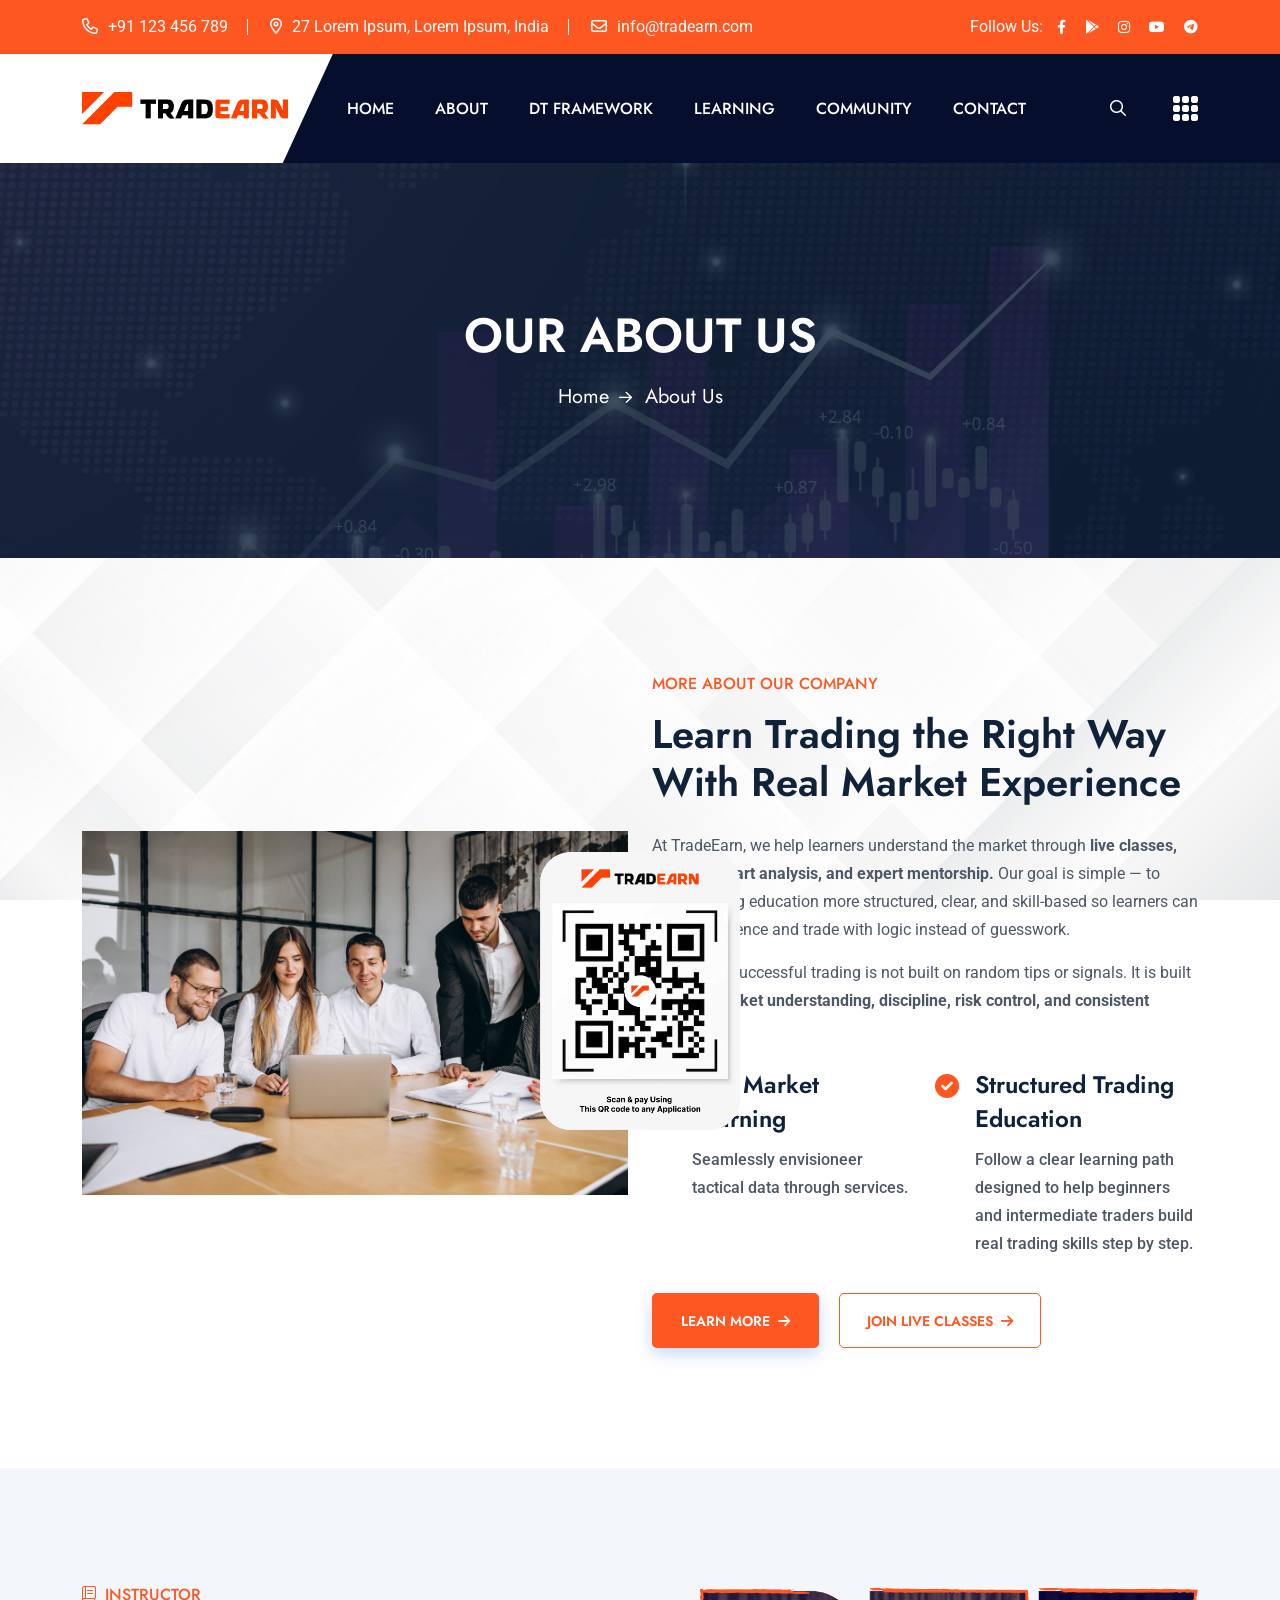
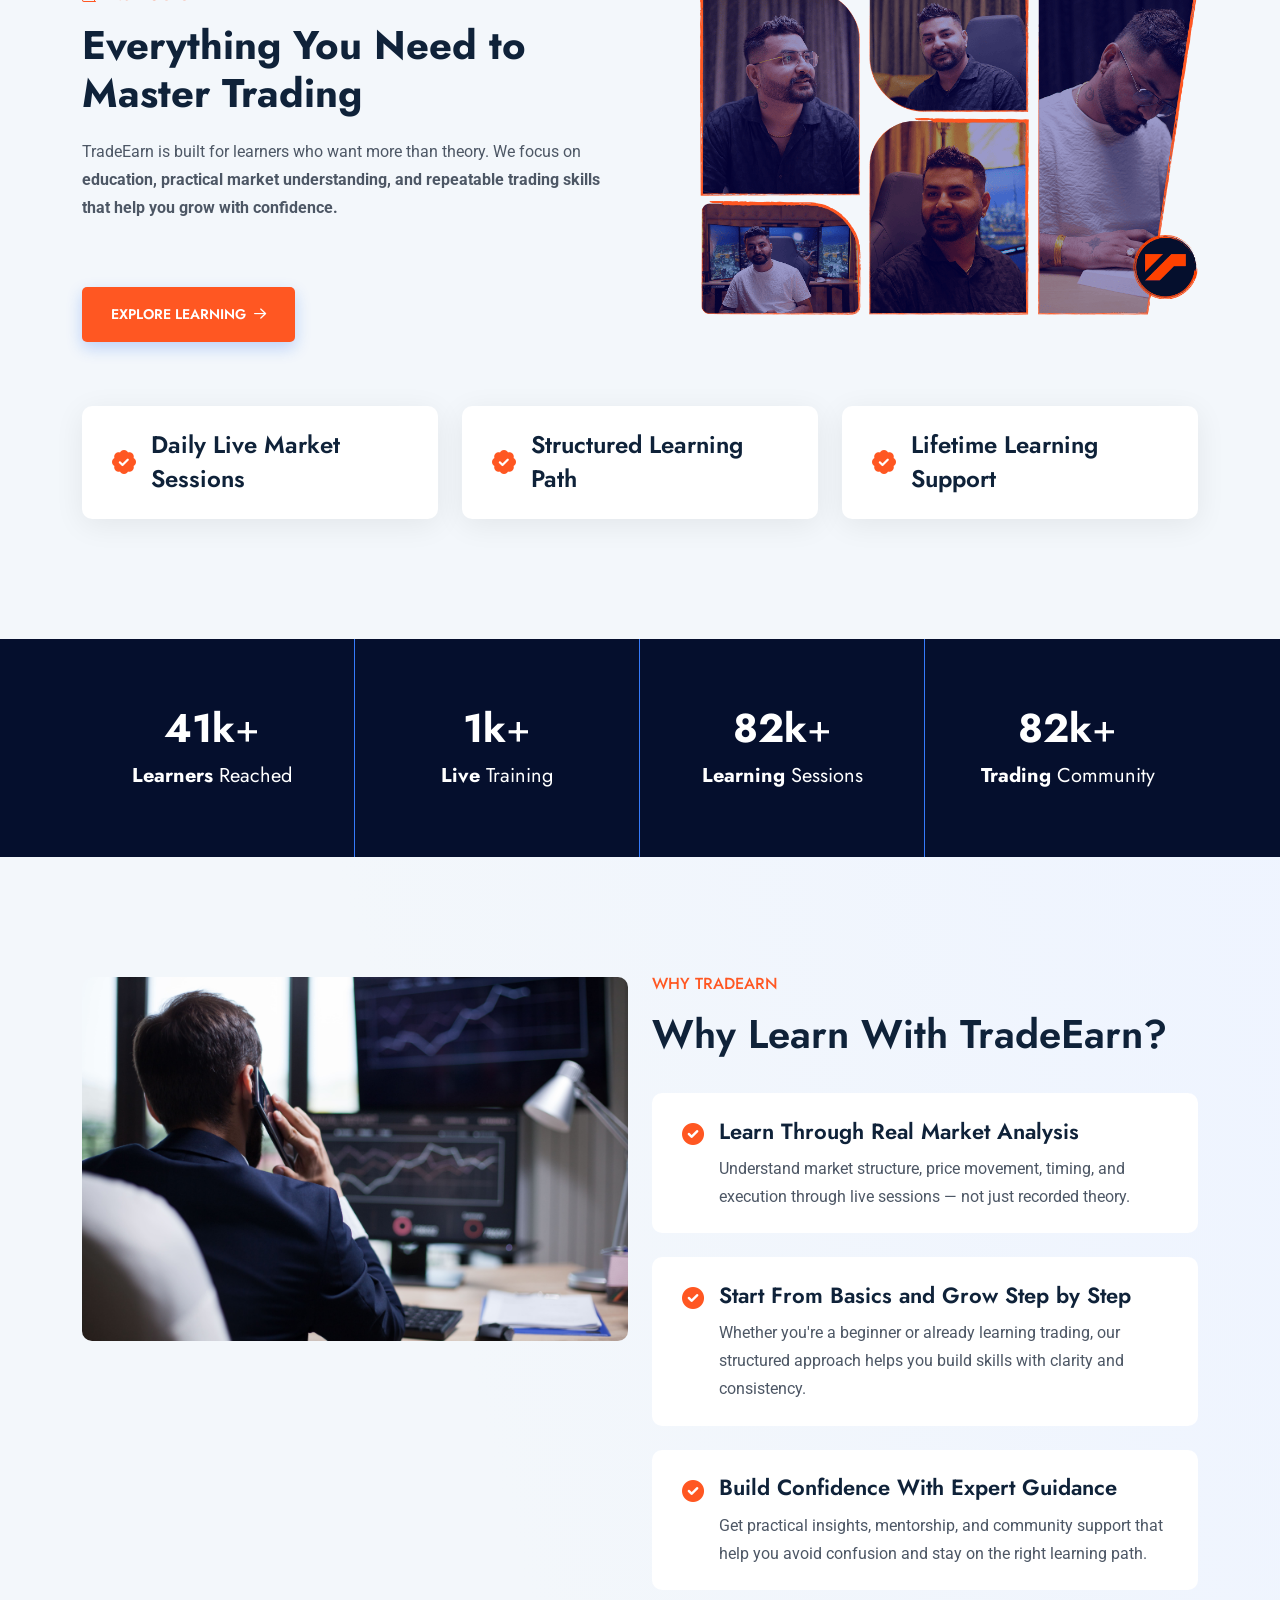
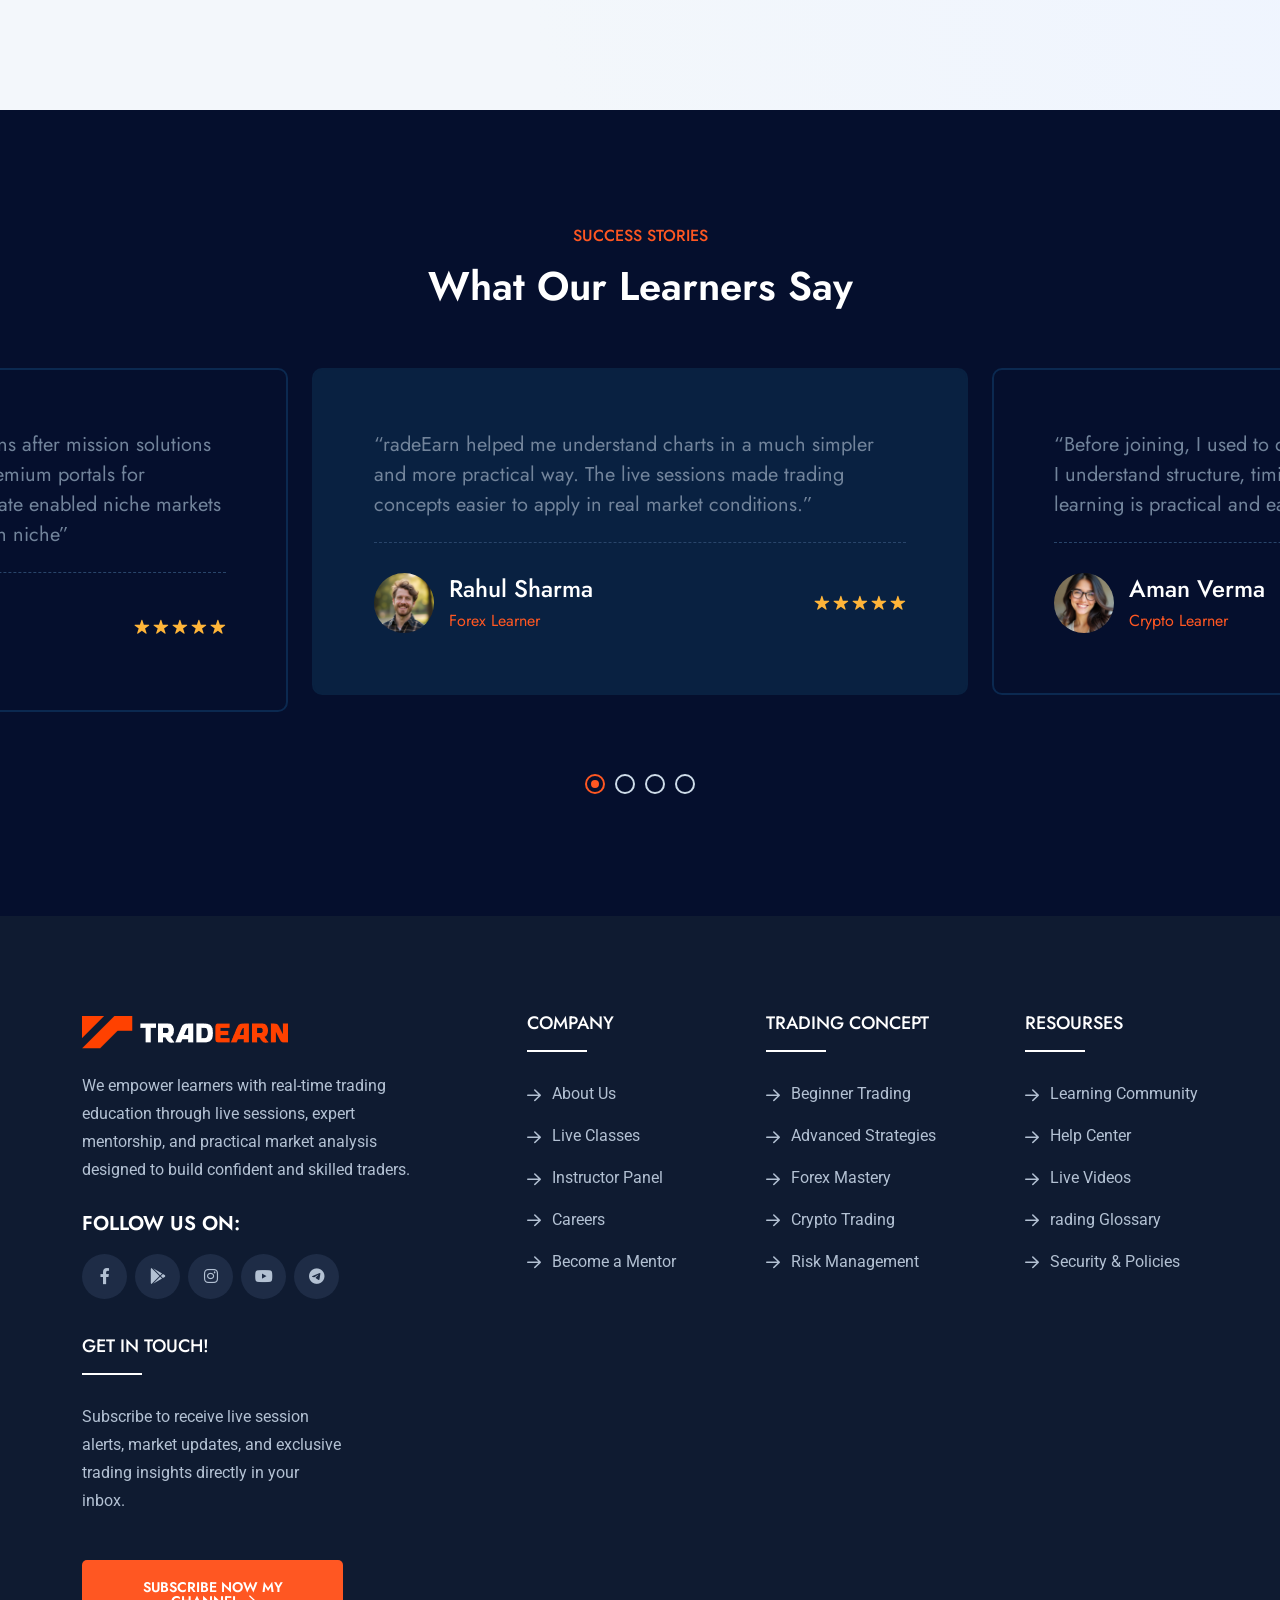
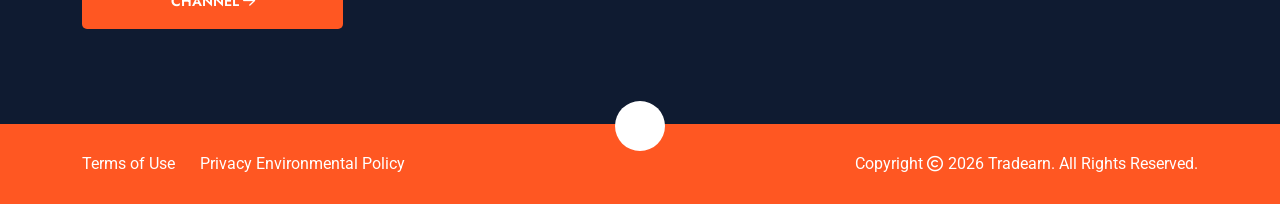
==== about.html @ f639d6d3 "some changes" ====
<!doctype html>
<html class="no-js" lang="zxx">

<head>
    <meta charset="utf-8">
    <meta http-equiv="x-ua-compatible" content="ie=edge">
    <title>Tradearn</title>
    <meta name="viewport" content="width=device-width,initial-scale=1,shrink-to-fit=no">
    <link href="https://fonts.googleapis.com/css2?family=Baloo+2:wght@400;500;600;700;800&amp;family=Jost:wght@300;400;500;600;700;800;900&amp;family=Roboto:wght@100;300;400;500;700&amp;display=swap" rel="stylesheet">
    <link rel="stylesheet" href="assets/css/app.min.css">
    <link rel="stylesheet" href="assets/css/fontawesome.min.css">
    <link rel="stylesheet" href="assets/css/style.css">
</head>

<body>
    <div class="th-menu-wrapper">
        <div class="th-menu-area text-center">
            <button class="th-menu-toggle"><i class="far fa-times"></i></button>
            <div class="mobile-logo">
                <a href="index.html"><img src="assets/img/logo.png" alt="tradearn"></a>
            </div>
            <div class="th-mobile-menu">
                <ul>
                    <li><a href="index.html">Home</a></li>
                    <li><a href="about.html">About</a></li>
                    <li><a href="dtfrramework.html">DT Framework</a></li>
                    <li><a href="learning.html">Learning</a></li>
                    <li><a href="community.html">Community</a></li>
                    <li><a href="contact.html">Contact</a></li>
                </ul>
            </div>
        </div>
    </div>
    <div class="popup-search-box d-none d-lg-block">
        <button class="searchClose"><i class="far fa-times"></i></button>
        <form action="#">
            <input type="text" placeholder="What are you looking for?">
            <button type="submit"><i class="far fa-search"></i></button>
        </form>
    </div>
    <div class="sidemenu-wrapper d-none d-lg-block">
        <div class="sidemenu-content">
            <button class="closeButton sideMenuCls"><i class="far fa-times"></i></button>
            <div class="widget">
                <div class="th-widget-about">
                    <div class="about-logo">
                        <a href="index.html"><img src="assets/img/logo.png" alt="tradearn"></a>
                    </div>
                    <p class="about-text">IWe empower learners with real-time trading education through live sessions, expert mentorship, and practical market analysis designed to build confident and skilled traders.
                    </p>
                    <div class="th-social style2">
                        <h6 class="title">FOLLOW US ON:</h6>
                        <a href="https://www.facebook.com/people/Tradearn-Academy" target="_blank"><i class="fab fa-facebook-f"></i></a>
                        <a href="https://play.google.com/store/apps/details?id=co.rios.uavhh" target="_blank"><i class="fa-brands fa-google-play"></i></a>
                        <a href="https://www.linkedin.com/"><i class="fab fa-instagram" target="_blank"></i></a>
                        <a href="https://youtube.com/@dimensionaltrading" target="_blank"><i class="fab fa-youtube"></i></a>
                        <a href="https://www.youtube.com/redirect?event=channel_header&redir_token=[base64]&q=https%3A%2F%2Ft.me%2F%2BgEdG1kOpMuplYmY1"
                            target="_blank"><i class="fa-brands fa-telegram"></i></a>
                    </div>
                </div>
            </div>
            <div class="widget widget_contact">
                <h3 class="widget_title">Get in touch!</h3>
                <p class="contact-text">Fusce varius, dolor tempor interdum tristiquei bibendum service life.</p>
                <div class="th-widget-contact">
                    <div class="info-box-wrap">
                        <div class="info-box_icon"><i class="fas fa-location-dot"></i></div>
                        <p class="info-box_text">147/I, Lorem Ipsum, Lorem Ipsum, lorem Ipsum, india</p>
                    </div>
                    <div class="info-box-wrap">
                        <div class="info-box_icon"><i class="fas fa-envelope"></i></div><a href="mailto:info@tradearn.com" class="info-box_link">info@tradearn.com</a>
                    </div>
                    <div class="info-box-wrap">
                        <div class="info-box_icon"><i class="fas fa-phone"></i></div><a href="tel:+11234567890" class="info-box_link">+91 123 456 7890</a>
                    </div>
                </div>
            </div>
        </div>
    </div>
    <header class="th-header header-layout6">
        <div class="header-top">
            <div class="container">
                <div class="row justify-content-center justify-content-md-between align-items-center gy-2">
                    <div class="col-auto d-none d-md-block">
                        <div class="header-links">
                            <ul>
                                <li><i class="far fa-phone"></i><a href="tel:+1044123456789">+91 123 456 789</a>
                                </li>
                                <li class="d-none d-xl-inline-block"><i class="far fa-location-dot"></i>27 Lorem Ipsum, Lorem Ipsum, India</li>
                                <li><i class="far fa-envelope"></i><a href="mailto:info@tradearn.com">info@tradearn.com</a>
                                </li>
                            </ul>
                        </div>
                    </div>
                    <div class="col-auto">
                        <div class="header-links">
                            <ul>
                                <li>
                                    <div class="header-social"><span class="social-title">Follow Us:</span>
                                        <a href="https://www.facebook.com/people/Tradearn-Academy"><i class="fab fa-facebook-f"></i></a>
                                        <a href="https://play.google.com/store/apps/details?id=co.rios.uavhh"><i class="fa-brands fa-google-play"></i></a>
                                        <a href="https://www.linkedin.com/"><i class="fab fa-instagram"></i></a>
                                        <a href="https://youtube.com/@dimensionaltrading"><i class="fab fa-youtube"></i></a>
                                        <a href="https://www.youtube.com/redirect?event=channel_header&redir_token=[base64]&q=https%3A%2F%2Ft.me%2F%2BgEdG1kOpMuplYmY1"><i class="fa-brands fa-telegram"></i></a>
                                    </div>
                                </li>
                            </ul>
                        </div>
                    </div>
                </div>
            </div>
        </div>
        <div class="sticky-wrapper">
            <div class="sticky-active">
                <div class="menu-area" data-bg-src="assets/img/update1/bg/pattern_bg_2.png">
                    <div class="container">
                        <div class="row align-items-center justify-content-between">
                            <div class="col-auto">
                                <div class="header-logo">
                                    <a href="index.html"><img src="assets/img/logo.png" alt="tradearn"></a>
                                </div>
                            </div>
                            <div class="col-auto">
                                <div class="row align-items-center">
                                    <div class="col-auto">
                                        <nav class="main-menu d-none d-lg-inline-block">
                                            <ul>
                                                <li><a href="index.html">Home</a></li>
                                                <li><a href="about.html">About</a></li>
                                                <li><a href="dtfrramework.html">DT Framework</a></li>
                                                <li><a href="learning.html">Learning</a></li>
                                                <li><a href="community.html">Community</a></li>
                                                <li><a href="contact.html">Contact</a></li>
                                            </ul>
                                        </nav>
                                        <button type="button" class="th-menu-toggle d-inline-block d-lg-none"><i
                                                class="far fa-bars"></i></button>
                                    </div>
                                    <div class="col-auto d-none d-xl-block">
                                        <div class="header-button">
                                            <button type="button" class="simple-icon me-3 searchBoxToggler"><i
                                                    class="far fa-search"></i></button> <a href="contact.html" class="th-btn style3">Join Live Classes<i
                                                    class="fas fa-arrow-right ms-2"></i></a> <a href="#" class="simple-icon style2 ms-3 sideMenuToggler"><i
                                                    class="fa-sharp fa-solid fa-grid"></i></a>
                                        </div>
                                    </div>
                                </div>
                            </div>
                        </div>
                    </div>
                    <div class="logo-shape"></div>
                </div>
            </div>
        </div>
    </header>
    <div class="breadcumb-wrapper" data-bg-src="assets/img/abouttrad.jpg" data-overlay="title" data-opacity="8">
        <div class="container">
            <div class="breadcumb-content text-center">
                <h1 class="breadcumb-title">Our About Us</h1>
                <ul class="breadcumb-menu">
                    <li><a href="index.html">Home</a></li>
                    <li>About Us</li>
                </ul>
            </div>
        </div>
    </div>
    <div class="space" id="about-sec">
        <div class="container">
            <div class="row align-items-center">
                <div class="col-xl-6">
                    <div>
                        <div class="img1"><img src="assets/img/about.jpg" alt="about"></div>
                    </div>
                </div>
                <div class="col-xl-6">
                    <div class="title-area mb-35"><span class="sub-title">More About Our Company</span>
                        <h2 class="sec-title fw-semibold">Learn Trading the Right Way With Real Market Experience</h2>
                    </div>
                    <p class="mt-n2 mb-25">At TradeEarn, we help learners understand the market through <strong>live classes, practical chart analysis, and expert mentorship. </strong> Our goal is simple — to make trading education more structured, clear, and skill-based so
                        learners can build confidence and trade with logic instead of guesswork.</p>
                    <p class="mt-n2 mb-25">
                        We believe successful trading is not built on random tips or signals. It is built through <strong> market understanding, discipline, risk control, and consistent learning.</strong>
                    </p>
                    <div class="checklist style2 mb-35">
                        <ul>
                            <li>
                                <h5 class="check-title">Live Market Learning</h5>
                                <p class="check-text">Seamlessly envisioneer tactical data through services.</p>
                            </li>
                            <li>
                                <h5 class="check-title">Structured Trading Education</h5>
                                <p class="check-text">Follow a clear learning path designed to help beginners and intermediate traders build real trading skills step by step.</p>
                            </li>
                        </ul>
                    </div>
                    <div class="btn-group"><a href="about.html" class="th-btn">Learn More<i class="fas fa-arrow-right ms-2"></i></a> <a href="about.html" class="th-btn style4">JOIN LIVE CLASSES<i class="fas fa-arrow-right ms-2"></i></a></div>
                </div>
            </div>
        </div>
    </div>
    <div class="overflow-hidden position-relative space bg-smoke" id="team-sec">
        <div class="container">
            <div class="row">
                <div class="col-xl-6 order-xl-2">
                    <div class="become-instructor-img mb-5 mb-xl-0 ms-xl-5"><img src="assets/img/about8.png" alt="img"></div>
                </div>
                <div class="col-xl-6 order-xl-1">
                    <div class="title-area mb-30"><span class="sub-title"><i class="fal fa-book me-1"></i> Instructor</span>
                        <h2 class="sec-title">Everything You Need to Master Trading</h2>
                    </div>
                    <p class="mt-n2 mb-25">TradeEarn is built for learners who want more than theory. We focus on <strong> education, practical market understanding, and repeatable trading skills that help you grow with confidence.</strong></p>

                    <a href="about.html" class="th-btn mt-40">EXPLORE LEARNING <i class="fa-regular fa-arrow-right ms-1"></i></a>
                </div>
            </div>
            <div class="row mt-40 gy-4">
                <div class="col-sm-4">
                    <div class="become-instructor-wrap"><i class="fa-solid fa-badge-check"></i>
                        <h4 class="box-title">Daily Live Market Sessions</h4>
                    </div>
                </div>
                <div class="col-sm-4">
                    <div class="become-instructor-wrap"><i class="fa-solid fa-badge-check"></i>
                        <h4 class="box-title">Structured Learning Path</h4>
                    </div>
                </div>
                <div class="col-sm-4">
                    <div class="become-instructor-wrap"><i class="fa-solid fa-badge-check"></i>
                        <h4 class="box-title">Lifetime Learning Support</h4>
                    </div>
                </div>

            </div>
        </div>
    </div>
    <div class="counter-area-2" style="background-color: #050f2d;">
        <div class="container">
            <div class="row justify-content-between">
                <div class="col-sm-6 col-xl-3 counter-card-wrap">
                    <div class="counter-card">
                        <h2 class="counter-card_number"><span class="counter-number">50</span>k<span class="fw-normal">+</span></h2>
                        <p class="counter-card_text"><strong>Learners</strong> Reached</p>
                    </div>
                </div>
                <div class="col-sm-6 col-xl-3 counter-card-wrap">
                    <div class="counter-card">
                        <h2 class="counter-card_number"><span class="counter-number">1</span>k<span class="fw-normal">+</span></h2>
                        <p class="counter-card_text"><strong>Live</strong> Training</p>
                    </div>
                </div>
                <div class="col-sm-6 col-xl-3 counter-card-wrap">
                    <div class="counter-card">
                        <h2 class="counter-card_number"><span class="counter-number">100</span>k<span class="fw-normal">+</span></h2>
                        <p class="counter-card_text"><strong>Learning</strong> Sessions</p>
                    </div>
                </div>
                <div class="col-sm-6 col-xl-3 counter-card-wrap">
                    <div class="counter-card">
                        <h2 class="counter-card_number"><span class="counter-number">100</span>k<span class="fw-normal">+</span></h2>
                        <p class="counter-card_text"><strong>Trading</strong> Community</p>
                    </div>
                </div>
            </div>
        </div>
    </div>
    <div class="space gr-bg1">
        <div class="container">
            <div class="row">
                <div class="col-xl-6">
                    <div class="wcu-img-3">
                        <div class="img1"><img src="assets/img/whychoose.jpg" alt="why"></div>
                    </div>
                </div>
                <div class="col-xl-6">
                    <div class="title-area mb-35"><span class="sub-title">WHY TRADEARN</span>
                        <h2 class="sec-title fw-semibold">Why Learn With TradeEarn?</h2>
                    </div>
                    <div>
                        <div class="check-box">
                            <div class="icon"><i class="fa-solid fa-circle-check"></i></div>
                            <div class="content">
                                <h3 class="title">Learn Through Real Market Analysis</h3>
                                <p class="text">Understand market structure, price movement, timing, and execution through live sessions — not just recorded theory.</p>
                            </div>
                        </div>
                        <div class="check-box">
                            <div class="icon"><i class="fa-solid fa-circle-check"></i></div>
                            <div class="content">
                                <h3 class="title">Start From Basics and Grow Step by Step</h3>
                                <p class="text">Whether you're a beginner or already learning trading, our structured approach helps you build skills with clarity and consistency.</p>
                            </div>
                        </div>
                        <div class="check-box">
                            <div class="icon"><i class="fa-solid fa-circle-check"></i></div>
                            <div class="content">
                                <h3 class="title">Build Confidence With Expert Guidance</h3>
                                <p class="text">Get practical insights, mentorship, and community support that help you avoid confusion and stay on the right learning path.</p>
                            </div>
                        </div>
                    </div>
                </div>
            </div>
        </div>
    </div>
    <section class="space overflow-hidden" style="background-color: #050f2d;">
        <div class="container">
            <div class="title-area text-center"><span class="sub-title">SUCCESS STORIES</span>
                <h2 class="sec-title fw-semibold text-white">What Our Learners Say</h2>
            </div>
        </div>
        <div class="container-fluid">
            <div class="row gx-40 dot-style2" id="testiSlide1">
                <div class="col-lg-6">
                    <div class="testi-grid">
                        <p class="testi-grid_text">“radeEarn helped me understand charts in a much simpler and more practical way. The live sessions made trading concepts easier to apply in real market conditions.”</p>
                        <div class="testi-grid_bottom">
                            <div class="testi-grid_author">
                                <div class="testi-grid_avater"><img src="assets/img/user.jpg" alt="Avater"></div>
                                <div>
                                    <h3 class="testi-grid_name">Rahul Sharma</h3><span class="testi-grid_desig">Forex Learner</span></div>
                            </div>
                            <div class="testi-grid_review"><i class="fa-solid fa-star-sharp"></i><i class="fa-solid fa-star-sharp"></i><i class="fa-solid fa-star-sharp"></i><i class="fa-solid fa-star-sharp"></i><i class="fa-solid fa-star-sharp"></i></div>
                        </div>
                    </div>
                </div>
                <div class="col-lg-6">
                    <div class="testi-grid">
                        <p class="testi-grid_text">“Before joining, I used to depend on random strategies. Now I understand structure, timing, and risk much better. The learning is practical and easy to follow.”</p>
                        <div class="testi-grid_bottom">
                            <div class="testi-grid_author">
                                <div class="testi-grid_avater"><img src="assets/img/user2.jpg" alt="Avater"></div>
                                <div>
                                    <h3 class="testi-grid_name">Aman Verma</h3><span class="testi-grid_desig">Crypto Learner</span></div>
                            </div>
                            <div class="testi-grid_review"><i class="fa-solid fa-star-sharp"></i><i class="fa-solid fa-star-sharp"></i><i class="fa-solid fa-star-sharp"></i><i class="fa-solid fa-star-sharp"></i><i class="fa-solid fa-star-sharp"></i></div>
                        </div>
                    </div>
                </div>
                <div class="col-lg-6">
                    <div class="testi-grid">
                        <p class="testi-grid_text">“The best part is the live explanation and market breakdown. It feels like learning trading the right way instead of just watching theory.”</p>
                        <div class="testi-grid_bottom">
                            <div class="testi-grid_author">
                                <div class="testi-grid_avater"><img src="assets/img/user3.jpg" alt="Avater"></div>
                                <div>
                                    <h3 class="testi-grid_name">Prashant Thakur</h3><span class="testi-grid_desig">Market Learner</span></div>
                            </div>
                            <div class="testi-grid_review"><i class="fa-solid fa-star-sharp"></i><i class="fa-solid fa-star-sharp"></i><i class="fa-solid fa-star-sharp"></i><i class="fa-solid fa-star-sharp"></i><i class="fa-solid fa-star-sharp"></i></div>
                        </div>
                    </div>
                </div>
                <div class="col-lg-6">
                    <div class="testi-grid">
                        <p class="testi-grid_text">“Mission maximize visionary solutions after mission solutions critical action items productivate premium portals for impactful -services stinctively negotiate enabled niche markets via growth strategies enabled growth niche”</p>
                        <div class="testi-grid_bottom">
                            <div class="testi-grid_author">
                                <div class="testi-grid_avater"><img src="assets/img/update1/testimonial/testi_1_4.jpg" alt="Avater"></div>
                                <div>
                                    <h3 class="testi-grid_name">Melesio Fendy</h3><span class="testi-grid_desig">CSE Student</span></div>
                            </div>
                            <div class="testi-grid_review"><i class="fa-solid fa-star-sharp"></i><i class="fa-solid fa-star-sharp"></i><i class="fa-solid fa-star-sharp"></i><i class="fa-solid fa-star-sharp"></i><i class="fa-solid fa-star-sharp"></i></div>
                        </div>
                    </div>
                </div>
            </div>
        </div>
    </section>

    <footer class="footer-wrapper footer-layout6">
        <div class="widget-area">
            <div class="container">
                <div class="row justify-content-between">
                    <div class="col-md-6 col-xxl-3 col-xl-4">
                        <div class="widget footer-widget">
                            <div class="th-widget-about">
                                <div class="about-logo">
                                    <a href="index.html"><img src="assets/img/white-logo.png" alt="tradearn"></a>
                                </div>
                                <p class="about-text">We empower learners with real-time trading education through live sessions, expert mentorship, and practical market analysis designed to build confident and skilled traders.</p>
                                <div class="th-social">
                                    <h6 class="title text-white">FOLLOW US ON:</h6>
                                    <a target="_blank" href="https://www.facebook.com/people/Tradearn-Academy"><i class="fab fa-facebook-f"></i></a>
                                    <a target="_blank" href="https://play.google.com/store/apps/details?id=co.rios.uavhh"><i class="fa-brands fa-google-play"></i></a>
                                    <a target="_blank" href="https://www.linkedin.com/"><i class="fab fa-instagram"></i></a>
                                    <a target="_blank" href="https://youtube.com/@dimensionaltrading"><i class="fab fa-youtube"></i></a>
                                    <a target="_blank" href="https://www.youtube.com/redirect?event=channel_header&redir_token=[base64]&q=https%3A%2F%2Ft.me%2F%2BgEdG1kOpMuplYmY1"><i class="fa-brands fa-telegram"></i></a>
                                </div>
                            </div>
                        </div>
                    </div>
                    <div class="col-md-6 col-xl-auto">
                        <div class="widget widget_nav_menu footer-widget style2">
                            <h3 class="widget_title">Company</h3>
                            <div class="menu-all-pages-container">
                                <ul class="menu">
                                    <li><a target="_blank" href="about.html">About Us</a></li>
                                    <li><a target="_blank" href="https://www.youtube.com/@dimensionaltrading/videos">Live Classes</a></li>
                                    <li><a target="_blank" href="about.html">Instructor Panel</a></li>
                                    <li><a target="_blank" href="Contact.html">Careers</a></li>
                                    <li><a target="_blank" href="about.html">Become a Mentor</a></li>
                                </ul>
                            </div>
                        </div>
                    </div>
                    <div class="col-md-6 col-xl-auto">
                        <div class="widget widget_nav_menu footer-widget style2">
                            <h3 class="widget_title">Trading Concept</h3>
                            <div class="menu-all-pages-container">
                                <ul class="menu">
                                    <li><a target="_blank" href="https://www.youtube.com/watch?v=CMX_UJc7ueU&t=1237s">Beginner Trading</a></li>
                                    <li><a target="_blank" href="https://www.youtube.com/watch?v=CMX_UJc7ueU&t=1237s">Advanced Strategies</a></li>
                                    <li><a target="_blank" href="https://www.youtube.com/watch?v=CMX_UJc7ueU&t=1237s">Forex Mastery</a></li>
                                    <li><a target="_blank" href="https://www.youtube.com/watch?v=CMX_UJc7ueU&t=1237s">Crypto Trading</a></li>
                                    <li><a target="_blank" href="https://www.youtube.com/watch?v=CMX_UJc7ueU&t=1237s">Risk Management</a></li>
                                </ul>
                            </div>
                        </div>
                    </div>
                    <div class="col-md-6 col-xl-auto">
                        <div class="widget widget_nav_menu footer-widget style2">
                            <h3 class="widget_title">Resourses</h3>
                            <div class="menu-all-pages-container">
                                <ul class="menu">
                                    <li><a target="_blank" href="learning.html">Learning Community</a></li>
                                    <li><a target="_blank" href="contact.html">Help Center</a></li>
                                    <li><a target="_blank" href="https://www.youtube.com/@dimensionaltrading/videos">Live Videos</a></li>
                                    <li><a target="_blank" href="https://www.youtube.com/@dimensionaltrading/featured">rading Glossary</a></li>
                                    <li><a target="_blank" href="contact.html">Security & Policies</a></li>
                                </ul>
                            </div>
                        </div>
                    </div>
                    <div class="col-md-6 col-xl-3">
                        <div class="widget newsletter-widget footer-widget style2">
                            <h3 class="widget_title">Get in touch!</h3>
                            <p class="footer-text">Subscribe to receive live session alerts, market updates, and exclusive trading insights directly in your inbox.</p>
                            <form class="newsletter-form form-group">
                                <a target="_blank" href="https://www.youtube.com/@dimensionaltrading?sub_confirmation=1" target="_blank" type="submit" class="th-btn style3">Subscribe Now My Channel<i
                                        class="far fa-arrow-right ms-1"></i></a>
                            </form>
                        </div>
                    </div>
                </div>
            </div>
        </div>
        <div class="copyright-wrap">
            <div class="container">
                <div class="row justify-content-between align-items-center">
                    <div class="col-lg-auto d-none d-lg-block">
                        <div class="footer-links">
                            <ul>
                                <li><a target="_blank" href="about.html">Terms of Use</a></li>
                                <li><a target="_blank" href="about.html">Privacy Environmental Policy</a></li>
                            </ul>
                        </div>
                    </div>
                    <div class="col-lg-auto">
                        <p class="copyright-text">Copyright <i class="far fa-copyright"></i> 2026 <a href="index.html" target="_blank">Tradearn</a>. All Rights Reserved.</p>
                    </div>
                </div>
            </div>
        </div>
        <div class="scroll-top">
            <svg class="progress-circle svg-content" width="100%" height="100%" viewBox="-1 -1 102 102">
                <path d="M50,1 a49,49 0 0,1 0,98 a49,49 0 0,1 0,-98"
                    style="transition: stroke-dashoffset 10ms linear 0s; stroke-dasharray: 307.919, 307.919; stroke-dashoffset: 307.919;">
                </path>
            </svg>
        </div>
    </footer>

    <section class="qrSection">
        <div class="qrCode">
            <img src="assets/img/QR.png" width="200px">
        </div>
    </section>

    <script src="assets/js/vendor/jquery-3.6.0.min.js"></script>
    <script src="assets/js/app.min.js"></script>
    <script src="assets/js/main.js"></script>

    <script>
        document.oncontextmenu = null;
        window.oncontextmenu = null;
        document.addEventListener("contextmenu", function(e) {
            e.stopPropagation();
        }, true);
    </script>

</body>

</html>
---- assets/css/app.min.css ----
@charset "UTF-8";/*!
 * Bootstrap v5.0.0-beta1 (https://getbootstrap.com/)
 * Copyright 2011-2020 The Bootstrap Authors
 * Copyright 2011-2020 Twitter, Inc.
 * Licensed under MIT (https://github.com/twbs/bootstrap/blob/main/LICENSE)
 */:root{--bs-blue:#0d6efd;--bs-indigo:#6610f2;--bs-purple:#6f42c1;--bs-pink:#d63384;--bs-red:#dc3545;--bs-orange:#fd7e14;--bs-yellow:#ffc107;--bs-green:#198754;--bs-teal:#20c997;--bs-cyan:#0dcaf0;--bs-white:#fff;--bs-gray:#6c757d;--bs-gray-dark:#343a40;--bs-primary:#0d6efd;--bs-secondary:#6c757d;--bs-success:#198754;--bs-info:#0dcaf0;--bs-warning:#ffc107;--bs-danger:#dc3545;--bs-light:#f8f9fa;--bs-dark:#212529;--bs-font-sans-serif:system-ui,-apple-system,"Segoe UI",Roboto,"Helvetica Neue",Arial,"Noto Sans","Liberation Sans",sans-serif,"Apple Color Emoji","Segoe UI Emoji","Segoe UI Symbol","Noto Color Emoji";--bs-font-monospace:SFMono-Regular,Menlo,Monaco,Consolas,"Liberation Mono","Courier New",monospace;--bs-gradient:linear-gradient(180deg,hsla(0,0%,100%,.15),hsla(0,0%,100%,0))}*,:after,:before{box-sizing:border-box}@media (prefers-reduced-motion:no-preference){:root{scroll-behavior:smooth}}body{margin:0;font-family:var(--bs-font-sans-serif);font-size:1rem;font-weight:400;line-height:1.5;color:#212529;background-color:#fff;-webkit-text-size-adjust:100%;-webkit-tap-highlight-color:transparent}[tabindex="-1"]:focus:not(:focus-visible){outline:0!important}hr{margin:1rem 0;color:inherit;background-color:currentColor;border:0;opacity:.25}hr:not([size]){height:1px}.h1,.h2,.h3,.h4,.h5,.h6,h1,h2,h3,h4,h5,h6{margin-top:0;margin-bottom:.5rem;font-weight:500;line-height:1.2}.h1,h1{font-size:calc(1.375rem + 1.5vw)}@media (min-width:1200px){.h1,h1{font-size:2.5rem}}.h2,h2{font-size:calc(1.325rem + .9vw)}@media (min-width:1200px){.h2,h2{font-size:2rem}}.h3,h3{font-size:calc(1.3rem + .6vw)}@media (min-width:1200px){.h3,h3{font-size:1.75rem}}.h4,h4{font-size:calc(1.275rem + .3vw)}@media (min-width:1200px){.h4,h4{font-size:1.5rem}}.h5,h5{font-size:1.25rem}.h6,h6{font-size:1rem}p{margin-top:0;margin-bottom:1rem}abbr[data-bs-original-title],abbr[title]{text-decoration:underline;-webkit-text-decoration:underline dotted;text-decoration:underline dotted;cursor:help;-webkit-text-decoration-skip-ink:none;text-decoration-skip-ink:none}address{margin-bottom:1rem;font-style:normal;line-height:inherit}ol,ul{padding-left:2rem}dl,ol,ul{margin-top:0;margin-bottom:1rem}ol ol,ol ul,ul ol,ul ul{margin-bottom:0}dt{font-weight:700}dd{margin-bottom:.5rem;margin-left:0}blockquote{margin:0 0 1rem}b,strong{font-weight:bolder}.small,small{font-size:.875em}.mark,mark{padding:.2em;background-color:#fcf8e3}sub,sup{position:relative;font-size:.75em;line-height:0;vertical-align:baseline}sub{bottom:-.25em}sup{top:-.5em}a{color:#0d6efd;text-decoration:underline}a:hover{color:#0a58ca}a:not([href]):not([class]),a:not([href]):not([class]):hover{color:inherit;text-decoration:none}code,kbd,pre,samp{font-family:var(--bs-font-monospace);font-size:1em;direction:ltr;unicode-bidi:bidi-override}pre{display:block;margin-top:0;margin-bottom:1rem;overflow:auto;font-size:.875em}pre code{font-size:inherit;color:inherit;word-break:normal}code{font-size:.875em;color:#d63384;word-wrap:break-word}a>code{color:inherit}kbd{padding:.2rem .4rem;font-size:.875em;color:#fff;background-color:#212529;border-radius:.2rem}kbd kbd{padding:0;font-size:1em;font-weight:700}figure{margin:0 0 1rem}img,svg{vertical-align:middle}table{caption-side:bottom;border-collapse:collapse}caption{padding-top:.5rem;padding-bottom:.5rem;color:#6c757d;text-align:left}th{text-align:inherit;text-align:-webkit-match-parent}tbody,td,tfoot,th,thead,tr{border-color:inherit;border-style:solid;border-width:0}label{display:inline-block}button{border-radius:0}button:focus{outline:1px dotted;outline:5px auto -webkit-focus-ring-color}button,input,optgroup,select,textarea{margin:0;font-family:inherit;font-size:inherit;line-height:inherit}button,select{text-transform:none}[role=button]{cursor:pointer}select{word-wrap:normal}[list]::-webkit-calendar-picker-indicator{display:none}[type=button],[type=reset],[type=submit],button{-webkit-appearance:button}[type=button]:not(:disabled),[type=reset]:not(:disabled),[type=submit]:not(:disabled),button:not(:disabled){cursor:pointer}::-moz-focus-inner{padding:0;border-style:none}textarea{resize:vertical}fieldset{min-width:0;padding:0;margin:0;border:0}legend{float:left;width:100%;padding:0;margin-bottom:.5rem;font-size:calc(1.275rem + .3vw);line-height:inherit}@media (min-width:1200px){legend{font-size:1.5rem}}legend+*{clear:left}::-webkit-datetime-edit-day-field,::-webkit-datetime-edit-fields-wrapper,::-webkit-datetime-edit-hour-field,::-webkit-datetime-edit-minute,::-webkit-datetime-edit-month-field,::-webkit-datetime-edit-text,::-webkit-datetime-edit-year-field{padding:0}::-webkit-inner-spin-button{height:auto}[type=search]{outline-offset:-2px;-webkit-appearance:textfield}::-webkit-search-decoration{-webkit-appearance:none}::-webkit-color-swatch-wrapper{padding:0}::file-selector-button{font:inherit}::-webkit-file-upload-button{font:inherit;-webkit-appearance:button}output{display:inline-block}iframe{border:0}summary{display:list-item;cursor:pointer}progress{vertical-align:baseline}[hidden]{display:none!important}.lead{font-size:1.25rem;font-weight:300}.display-1{font-size:calc(1.625rem + 4.5vw);font-weight:300;line-height:1.2}@media (min-width:1200px){.display-1{font-size:5rem}}.display-2{font-size:calc(1.575rem + 3.9vw);font-weight:300;line-height:1.2}@media (min-width:1200px){.display-2{font-size:4.5rem}}.display-3{font-size:calc(1.525rem + 3.3vw);font-weight:300;line-height:1.2}@media (min-width:1200px){.display-3{font-size:4rem}}.display-4{font-size:calc(1.475rem + 2.7vw);font-weight:300;line-height:1.2}@media (min-width:1200px){.display-4{font-size:3.5rem}}.display-5{font-size:calc(1.425rem + 2.1vw);font-weight:300;line-height:1.2}@media (min-width:1200px){.display-5{font-size:3rem}}.display-6{font-size:calc(1.375rem + 1.5vw);font-weight:300;line-height:1.2}@media (min-width:1200px){.display-6{font-size:2.5rem}}.list-inline,.list-unstyled{padding-left:0;list-style:none}.list-inline-item{display:inline-block}.list-inline-item:not(:last-child){margin-right:.5rem}.initialism{font-size:.875em;text-transform:uppercase}.blockquote{margin-bottom:1rem;font-size:1.25rem}.blockquote>:last-child{margin-bottom:0}.blockquote-footer{margin-top:-1rem;margin-bottom:1rem;font-size:.875em;color:#6c757d}.blockquote-footer:before{content:"— "}.img-fluid,.img-thumbnail{max-width:100%;height:auto}.img-thumbnail{padding:.25rem;background-color:#fff;border:1px solid #dee2e6;border-radius:.25rem}.figure{display:inline-block}.figure-img{margin-bottom:.5rem;line-height:1}.figure-caption{font-size:.875em;color:#6c757d}.container,.container-fluid,.container-lg,.container-md,.container-sm,.container-xl,.container-xxl{width:100%;padding-right:var(--bs-gutter-x,.75rem);padding-left:var(--bs-gutter-x,.75rem);margin-right:auto;margin-left:auto}@media (min-width:576px){.container,.container-sm{max-width:540px}}@media (min-width:768px){.container,.container-md,.container-sm{max-width:720px}}@media (min-width:992px){.container,.container-lg,.container-md,.container-sm{max-width:960px}}@media (min-width:1200px){.container,.container-lg,.container-md,.container-sm,.container-xl{max-width:1140px}}@media (min-width:1400px){.container,.container-lg,.container-md,.container-sm,.container-xl,.container-xxl{max-width:1320px}}.row{--bs-gutter-x:1.5rem;--bs-gutter-y:0;display:-webkit-box;display:-webkit-flex;display:-ms-flexbox;display:flex;-webkit-flex-wrap:wrap;-ms-flex-wrap:wrap;flex-wrap:wrap;margin-top:calc(var(--bs-gutter-y) * -1);margin-right:calc(var(--bs-gutter-x)/ -2);margin-left:calc(var(--bs-gutter-x)/ -2)}.row>*{-webkit-flex-shrink:0;-ms-flex-negative:0;flex-shrink:0;width:100%;max-width:100%;padding-right:calc(var(--bs-gutter-x)/ 2);padding-left:calc(var(--bs-gutter-x)/ 2);margin-top:var(--bs-gutter-y)}.col{-webkit-box-flex:1;-webkit-flex:1 0 0%;-ms-flex:1 0 0%;flex:1 0 0%}.row-cols-auto>*{width:auto}.row-cols-1>*,.row-cols-auto>*{-webkit-box-flex:0;-webkit-flex:0 0 auto;-ms-flex:0 0 auto;flex:0 0 auto}.row-cols-1>*{width:100%}.row-cols-2>*{width:50%}.row-cols-2>*,.row-cols-3>*{-webkit-box-flex:0;-webkit-flex:0 0 auto;-ms-flex:0 0 auto;flex:0 0 auto}.row-cols-3>*{width:33.3333333333%}.row-cols-4>*{width:25%}.row-cols-4>*,.row-cols-5>*{-webkit-box-flex:0;-webkit-flex:0 0 auto;-ms-flex:0 0 auto;flex:0 0 auto}.row-cols-5>*{width:20%}.row-cols-6>*{width:16.6666666667%}.col-auto,.row-cols-6>*{-webkit-box-flex:0;-webkit-flex:0 0 auto;-ms-flex:0 0 auto;flex:0 0 auto}.col-auto{width:auto}.col-1{width:8.3333333333%}.col-1,.col-2{-webkit-box-flex:0;-webkit-flex:0 0 auto;-ms-flex:0 0 auto;flex:0 0 auto}.col-2{width:16.6666666667%}.col-3{width:25%}.col-3,.col-4{-webkit-box-flex:0;-webkit-flex:0 0 auto;-ms-flex:0 0 auto;flex:0 0 auto}.col-4{width:33.3333333333%}.col-5{width:41.6666666667%}.col-5,.col-6{-webkit-box-flex:0;-webkit-flex:0 0 auto;-ms-flex:0 0 auto;flex:0 0 auto}.col-6{width:50%}.col-7{width:58.3333333333%}.col-7,.col-8{-webkit-box-flex:0;-webkit-flex:0 0 auto;-ms-flex:0 0 auto;flex:0 0 auto}.col-8{width:66.6666666667%}.col-9{width:75%}.col-9,.col-10{-webkit-box-flex:0;-webkit-flex:0 0 auto;-ms-flex:0 0 auto;flex:0 0 auto}.col-10{width:83.3333333333%}.col-11{width:91.6666666667%}.col-11,.col-12{-webkit-box-flex:0;-webkit-flex:0 0 auto;-ms-flex:0 0 auto;flex:0 0 auto}.col-12{width:100%}.offset-1{margin-left:8.3333333333%}.offset-2{margin-left:16.6666666667%}.offset-3{margin-left:25%}.offset-4{margin-left:33.3333333333%}.offset-5{margin-left:41.6666666667%}.offset-6{margin-left:50%}.offset-7{margin-left:58.3333333333%}.offset-8{margin-left:66.6666666667%}.offset-9{margin-left:75%}.offset-10{margin-left:83.3333333333%}.offset-11{margin-left:91.6666666667%}.g-0,.gx-0{--bs-gutter-x:0}.g-0,.gy-0{--bs-gutter-y:0}.g-1,.gx-1{--bs-gutter-x:0.25rem}.g-1,.gy-1{--bs-gutter-y:0.25rem}.g-2,.gx-2{--bs-gutter-x:0.5rem}.g-2,.gy-2{--bs-gutter-y:0.5rem}.g-3,.gx-3{--bs-gutter-x:1rem}.g-3,.gy-3{--bs-gutter-y:1rem}.g-4,.gx-4{--bs-gutter-x:1.5rem}.g-4,.gy-4{--bs-gutter-y:1.5rem}.g-5,.gx-5{--bs-gutter-x:3rem}.g-5,.gy-5{--bs-gutter-y:3rem}@media (min-width:576px){.col-sm{-webkit-box-flex:1;-webkit-flex:1 0 0%;-ms-flex:1 0 0%;flex:1 0 0%}.row-cols-sm-auto>*{width:auto}.row-cols-sm-1>*,.row-cols-sm-auto>*{-webkit-box-flex:0;-webkit-flex:0 0 auto;-ms-flex:0 0 auto;flex:0 0 auto}.row-cols-sm-1>*{width:100%}.row-cols-sm-2>*{width:50%}.row-cols-sm-2>*,.row-cols-sm-3>*{-webkit-box-flex:0;-webkit-flex:0 0 auto;-ms-flex:0 0 auto;flex:0 0 auto}.row-cols-sm-3>*{width:33.3333333333%}.row-cols-sm-4>*{width:25%}.row-cols-sm-4>*,.row-cols-sm-5>*{-webkit-box-flex:0;-webkit-flex:0 0 auto;-ms-flex:0 0 auto;flex:0 0 auto}.row-cols-sm-5>*{width:20%}.row-cols-sm-6>*{width:16.6666666667%}.col-sm-auto,.row-cols-sm-6>*{-webkit-box-flex:0;-webkit-flex:0 0 auto;-ms-flex:0 0 auto;flex:0 0 auto}.col-sm-auto{width:auto}.col-sm-1{width:8.3333333333%}.col-sm-1,.col-sm-2{-webkit-box-flex:0;-webkit-flex:0 0 auto;-ms-flex:0 0 auto;flex:0 0 auto}.col-sm-2{width:16.6666666667%}.col-sm-3{width:25%}.col-sm-3,.col-sm-4{-webkit-box-flex:0;-webkit-flex:0 0 auto;-ms-flex:0 0 auto;flex:0 0 auto}.col-sm-4{width:33.3333333333%}.col-sm-5{width:41.6666666667%}.col-sm-5,.col-sm-6{-webkit-box-flex:0;-webkit-flex:0 0 auto;-ms-flex:0 0 auto;flex:0 0 auto}.col-sm-6{width:50%}.col-sm-7{width:58.3333333333%}.col-sm-7,.col-sm-8{-webkit-box-flex:0;-webkit-flex:0 0 auto;-ms-flex:0 0 auto;flex:0 0 auto}.col-sm-8{width:66.6666666667%}.col-sm-9{width:75%}.col-sm-9,.col-sm-10{-webkit-box-flex:0;-webkit-flex:0 0 auto;-ms-flex:0 0 auto;flex:0 0 auto}.col-sm-10{width:83.3333333333%}.col-sm-11{width:91.6666666667%}.col-sm-11,.col-sm-12{-webkit-box-flex:0;-webkit-flex:0 0 auto;-ms-flex:0 0 auto;flex:0 0 auto}.col-sm-12{width:100%}.offset-sm-0{margin-left:0}.offset-sm-1{margin-left:8.3333333333%}.offset-sm-2{margin-left:16.6666666667%}.offset-sm-3{margin-left:25%}.offset-sm-4{margin-left:33.3333333333%}.offset-sm-5{margin-left:41.6666666667%}.offset-sm-6{margin-left:50%}.offset-sm-7{margin-left:58.3333333333%}.offset-sm-8{margin-left:66.6666666667%}.offset-sm-9{margin-left:75%}.offset-sm-10{margin-left:83.3333333333%}.offset-sm-11{margin-left:91.6666666667%}.g-sm-0,.gx-sm-0{--bs-gutter-x:0}.g-sm-0,.gy-sm-0{--bs-gutter-y:0}.g-sm-1,.gx-sm-1{--bs-gutter-x:0.25rem}.g-sm-1,.gy-sm-1{--bs-gutter-y:0.25rem}.g-sm-2,.gx-sm-2{--bs-gutter-x:0.5rem}.g-sm-2,.gy-sm-2{--bs-gutter-y:0.5rem}.g-sm-3,.gx-sm-3{--bs-gutter-x:1rem}.g-sm-3,.gy-sm-3{--bs-gutter-y:1rem}.g-sm-4,.gx-sm-4{--bs-gutter-x:1.5rem}.g-sm-4,.gy-sm-4{--bs-gutter-y:1.5rem}.g-sm-5,.gx-sm-5{--bs-gutter-x:3rem}.g-sm-5,.gy-sm-5{--bs-gutter-y:3rem}}@media (min-width:768px){.col-md{-webkit-box-flex:1;-webkit-flex:1 0 0%;-ms-flex:1 0 0%;flex:1 0 0%}.row-cols-md-auto>*{width:auto}.row-cols-md-1>*,.row-cols-md-auto>*{-webkit-box-flex:0;-webkit-flex:0 0 auto;-ms-flex:0 0 auto;flex:0 0 auto}.row-cols-md-1>*{width:100%}.row-cols-md-2>*{width:50%}.row-cols-md-2>*,.row-cols-md-3>*{-webkit-box-flex:0;-webkit-flex:0 0 auto;-ms-flex:0 0 auto;flex:0 0 auto}.row-cols-md-3>*{width:33.3333333333%}.row-cols-md-4>*{width:25%}.row-cols-md-4>*,.row-cols-md-5>*{-webkit-box-flex:0;-webkit-flex:0 0 auto;-ms-flex:0 0 auto;flex:0 0 auto}.row-cols-md-5>*{width:20%}.row-cols-md-6>*{width:16.6666666667%}.col-md-auto,.row-cols-md-6>*{-webkit-box-flex:0;-webkit-flex:0 0 auto;-ms-flex:0 0 auto;flex:0 0 auto}.col-md-auto{width:auto}.col-md-1{width:8.3333333333%}.col-md-1,.col-md-2{-webkit-box-flex:0;-webkit-flex:0 0 auto;-ms-flex:0 0 auto;flex:0 0 auto}.col-md-2{width:16.6666666667%}.col-md-3{width:25%}.col-md-3,.col-md-4{-webkit-box-flex:0;-webkit-flex:0 0 auto;-ms-flex:0 0 auto;flex:0 0 auto}.col-md-4{width:33.3333333333%}.col-md-5{width:41.6666666667%}.col-md-5,.col-md-6{-webkit-box-flex:0;-webkit-flex:0 0 auto;-ms-flex:0 0 auto;flex:0 0 auto}.col-md-6{width:50%}.col-md-7{width:58.3333333333%}.col-md-7,.col-md-8{-webkit-box-flex:0;-webkit-flex:0 0 auto;-ms-flex:0 0 auto;flex:0 0 auto}.col-md-8{width:66.6666666667%}.col-md-9{width:75%}.col-md-9,.col-md-10{-webkit-box-flex:0;-webkit-flex:0 0 auto;-ms-flex:0 0 auto;flex:0 0 auto}.col-md-10{width:83.3333333333%}.col-md-11{width:91.6666666667%}.col-md-11,.col-md-12{-webkit-box-flex:0;-webkit-flex:0 0 auto;-ms-flex:0 0 auto;flex:0 0 auto}.col-md-12{width:100%}.offset-md-0{margin-left:0}.offset-md-1{margin-left:8.3333333333%}.offset-md-2{margin-left:16.6666666667%}.offset-md-3{margin-left:25%}.offset-md-4{margin-left:33.3333333333%}.offset-md-5{margin-left:41.6666666667%}.offset-md-6{margin-left:50%}.offset-md-7{margin-left:58.3333333333%}.offset-md-8{margin-left:66.6666666667%}.offset-md-9{margin-left:75%}.offset-md-10{margin-left:83.3333333333%}.offset-md-11{margin-left:91.6666666667%}.g-md-0,.gx-md-0{--bs-gutter-x:0}.g-md-0,.gy-md-0{--bs-gutter-y:0}.g-md-1,.gx-md-1{--bs-gutter-x:0.25rem}.g-md-1,.gy-md-1{--bs-gutter-y:0.25rem}.g-md-2,.gx-md-2{--bs-gutter-x:0.5rem}.g-md-2,.gy-md-2{--bs-gutter-y:0.5rem}.g-md-3,.gx-md-3{--bs-gutter-x:1rem}.g-md-3,.gy-md-3{--bs-gutter-y:1rem}.g-md-4,.gx-md-4{--bs-gutter-x:1.5rem}.g-md-4,.gy-md-4{--bs-gutter-y:1.5rem}.g-md-5,.gx-md-5{--bs-gutter-x:3rem}.g-md-5,.gy-md-5{--bs-gutter-y:3rem}}@media (min-width:992px){.col-lg{-webkit-box-flex:1;-webkit-flex:1 0 0%;-ms-flex:1 0 0%;flex:1 0 0%}.row-cols-lg-auto>*{width:auto}.row-cols-lg-1>*,.row-cols-lg-auto>*{-webkit-box-flex:0;-webkit-flex:0 0 auto;-ms-flex:0 0 auto;flex:0 0 auto}.row-cols-lg-1>*{width:100%}.row-cols-lg-2>*{width:50%}.row-cols-lg-2>*,.row-cols-lg-3>*{-webkit-box-flex:0;-webkit-flex:0 0 auto;-ms-flex:0 0 auto;flex:0 0 auto}.row-cols-lg-3>*{width:33.3333333333%}.row-cols-lg-4>*{width:25%}.row-cols-lg-4>*,.row-cols-lg-5>*{-webkit-box-flex:0;-webkit-flex:0 0 auto;-ms-flex:0 0 auto;flex:0 0 auto}.row-cols-lg-5>*{width:20%}.row-cols-lg-6>*{width:16.6666666667%}.col-lg-auto,.row-cols-lg-6>*{-webkit-box-flex:0;-webkit-flex:0 0 auto;-ms-flex:0 0 auto;flex:0 0 auto}.col-lg-auto{width:auto}.col-lg-1{width:8.3333333333%}.col-lg-1,.col-lg-2{-webkit-box-flex:0;-webkit-flex:0 0 auto;-ms-flex:0 0 auto;flex:0 0 auto}.col-lg-2{width:16.6666666667%}.col-lg-3{width:25%}.col-lg-3,.col-lg-4{-webkit-box-flex:0;-webkit-flex:0 0 auto;-ms-flex:0 0 auto;flex:0 0 auto}.col-lg-4{width:33.3333333333%}.col-lg-5{width:41.6666666667%}.col-lg-5,.col-lg-6{-webkit-box-flex:0;-webkit-flex:0 0 auto;-ms-flex:0 0 auto;flex:0 0 auto}.col-lg-6{width:50%}.col-lg-7{width:58.3333333333%}.col-lg-7,.col-lg-8{-webkit-box-flex:0;-webkit-flex:0 0 auto;-ms-flex:0 0 auto;flex:0 0 auto}.col-lg-8{width:66.6666666667%}.col-lg-9{width:75%}.col-lg-9,.col-lg-10{-webkit-box-flex:0;-webkit-flex:0 0 auto;-ms-flex:0 0 auto;flex:0 0 auto}.col-lg-10{width:83.3333333333%}.col-lg-11{width:91.6666666667%}.col-lg-11,.col-lg-12{-webkit-box-flex:0;-webkit-flex:0 0 auto;-ms-flex:0 0 auto;flex:0 0 auto}.col-lg-12{width:100%}.offset-lg-0{margin-left:0}.offset-lg-1{margin-left:8.3333333333%}.offset-lg-2{margin-left:16.6666666667%}.offset-lg-3{margin-left:25%}.offset-lg-4{margin-left:33.3333333333%}.offset-lg-5{margin-left:41.6666666667%}.offset-lg-6{margin-left:50%}.offset-lg-7{margin-left:58.3333333333%}.offset-lg-8{margin-left:66.6666666667%}.offset-lg-9{margin-left:75%}.offset-lg-10{margin-left:83.3333333333%}.offset-lg-11{margin-left:91.6666666667%}.g-lg-0,.gx-lg-0{--bs-gutter-x:0}.g-lg-0,.gy-lg-0{--bs-gutter-y:0}.g-lg-1,.gx-lg-1{--bs-gutter-x:0.25rem}.g-lg-1,.gy-lg-1{--bs-gutter-y:0.25rem}.g-lg-2,.gx-lg-2{--bs-gutter-x:0.5rem}.g-lg-2,.gy-lg-2{--bs-gutter-y:0.5rem}.g-lg-3,.gx-lg-3{--bs-gutter-x:1rem}.g-lg-3,.gy-lg-3{--bs-gutter-y:1rem}.g-lg-4,.gx-lg-4{--bs-gutter-x:1.5rem}.g-lg-4,.gy-lg-4{--bs-gutter-y:1.5rem}.g-lg-5,.gx-lg-5{--bs-gutter-x:3rem}.g-lg-5,.gy-lg-5{--bs-gutter-y:3rem}}@media (min-width:1200px){.col-xl{-webkit-box-flex:1;-webkit-flex:1 0 0%;-ms-flex:1 0 0%;flex:1 0 0%}.row-cols-xl-auto>*{width:auto}.row-cols-xl-1>*,.row-cols-xl-auto>*{-webkit-box-flex:0;-webkit-flex:0 0 auto;-ms-flex:0 0 auto;flex:0 0 auto}.row-cols-xl-1>*{width:100%}.row-cols-xl-2>*{width:50%}.row-cols-xl-2>*,.row-cols-xl-3>*{-webkit-box-flex:0;-webkit-flex:0 0 auto;-ms-flex:0 0 auto;flex:0 0 auto}.row-cols-xl-3>*{width:33.3333333333%}.row-cols-xl-4>*{width:25%}.row-cols-xl-4>*,.row-cols-xl-5>*{-webkit-box-flex:0;-webkit-flex:0 0 auto;-ms-flex:0 0 auto;flex:0 0 auto}.row-cols-xl-5>*{width:20%}.row-cols-xl-6>*{width:16.6666666667%}.col-xl-auto,.row-cols-xl-6>*{-webkit-box-flex:0;-webkit-flex:0 0 auto;-ms-flex:0 0 auto;flex:0 0 auto}.col-xl-auto{width:auto}.col-xl-1{width:8.3333333333%}.col-xl-1,.col-xl-2{-webkit-box-flex:0;-webkit-flex:0 0 auto;-ms-flex:0 0 auto;flex:0 0 auto}.col-xl-2{width:16.6666666667%}.col-xl-3{width:25%}.col-xl-3,.col-xl-4{-webkit-box-flex:0;-webkit-flex:0 0 auto;-ms-flex:0 0 auto;flex:0 0 auto}.col-xl-4{width:33.3333333333%}.col-xl-5{width:41.6666666667%}.col-xl-5,.col-xl-6{-webkit-box-flex:0;-webkit-flex:0 0 auto;-ms-flex:0 0 auto;flex:0 0 auto}.col-xl-6{width:50%}.col-xl-7{width:58.3333333333%}.col-xl-7,.col-xl-8{-webkit-box-flex:0;-webkit-flex:0 0 auto;-ms-flex:0 0 auto;flex:0 0 auto}.col-xl-8{width:66.6666666667%}.col-xl-9{width:75%}.col-xl-9,.col-xl-10{-webkit-box-flex:0;-webkit-flex:0 0 auto;-ms-flex:0 0 auto;flex:0 0 auto}.col-xl-10{width:83.3333333333%}.col-xl-11{width:91.6666666667%}.col-xl-11,.col-xl-12{-webkit-box-flex:0;-webkit-flex:0 0 auto;-ms-flex:0 0 auto;flex:0 0 auto}.col-xl-12{width:100%}.offset-xl-0{margin-left:0}.offset-xl-1{margin-left:8.3333333333%}.offset-xl-2{margin-left:16.6666666667%}.offset-xl-3{margin-left:25%}.offset-xl-4{margin-left:33.3333333333%}.offset-xl-5{margin-left:41.6666666667%}.offset-xl-6{margin-left:50%}.offset-xl-7{margin-left:58.3333333333%}.offset-xl-8{margin-left:66.6666666667%}.offset-xl-9{margin-left:75%}.offset-xl-10{margin-left:83.3333333333%}.offset-xl-11{margin-left:91.6666666667%}.g-xl-0,.gx-xl-0{--bs-gutter-x:0}.g-xl-0,.gy-xl-0{--bs-gutter-y:0}.g-xl-1,.gx-xl-1{--bs-gutter-x:0.25rem}.g-xl-1,.gy-xl-1{--bs-gutter-y:0.25rem}.g-xl-2,.gx-xl-2{--bs-gutter-x:0.5rem}.g-xl-2,.gy-xl-2{--bs-gutter-y:0.5rem}.g-xl-3,.gx-xl-3{--bs-gutter-x:1rem}.g-xl-3,.gy-xl-3{--bs-gutter-y:1rem}.g-xl-4,.gx-xl-4{--bs-gutter-x:1.5rem}.g-xl-4,.gy-xl-4{--bs-gutter-y:1.5rem}.g-xl-5,.gx-xl-5{--bs-gutter-x:3rem}.g-xl-5,.gy-xl-5{--bs-gutter-y:3rem}}@media (min-width:1400px){.col-xxl{-webkit-box-flex:1;-webkit-flex:1 0 0%;-ms-flex:1 0 0%;flex:1 0 0%}.row-cols-xxl-auto>*{width:auto}.row-cols-xxl-1>*,.row-cols-xxl-auto>*{-webkit-box-flex:0;-webkit-flex:0 0 auto;-ms-flex:0 0 auto;flex:0 0 auto}.row-cols-xxl-1>*{width:100%}.row-cols-xxl-2>*{width:50%}.row-cols-xxl-2>*,.row-cols-xxl-3>*{-webkit-box-flex:0;-webkit-flex:0 0 auto;-ms-flex:0 0 auto;flex:0 0 auto}.row-cols-xxl-3>*{width:33.3333333333%}.row-cols-xxl-4>*{width:25%}.row-cols-xxl-4>*,.row-cols-xxl-5>*{-webkit-box-flex:0;-webkit-flex:0 0 auto;-ms-flex:0 0 auto;flex:0 0 auto}.row-cols-xxl-5>*{width:20%}.row-cols-xxl-6>*{width:16.6666666667%}.col-xxl-auto,.row-cols-xxl-6>*{-webkit-box-flex:0;-webkit-flex:0 0 auto;-ms-flex:0 0 auto;flex:0 0 auto}.col-xxl-auto{width:auto}.col-xxl-1{width:8.3333333333%}.col-xxl-1,.col-xxl-2{-webkit-box-flex:0;-webkit-flex:0 0 auto;-ms-flex:0 0 auto;flex:0 0 auto}.col-xxl-2{width:16.6666666667%}.col-xxl-3{width:25%}.col-xxl-3,.col-xxl-4{-webkit-box-flex:0;-webkit-flex:0 0 auto;-ms-flex:0 0 auto;flex:0 0 auto}.col-xxl-4{width:33.3333333333%}.col-xxl-5{width:41.6666666667%}.col-xxl-5,.col-xxl-6{-webkit-box-flex:0;-webkit-flex:0 0 auto;-ms-flex:0 0 auto;flex:0 0 auto}.col-xxl-6{width:50%}.col-xxl-7{width:58.3333333333%}.col-xxl-7,.col-xxl-8{-webkit-box-flex:0;-webkit-flex:0 0 auto;-ms-flex:0 0 auto;flex:0 0 auto}.col-xxl-8{width:66.6666666667%}.col-xxl-9{width:75%}.col-xxl-9,.col-xxl-10{-webkit-box-flex:0;-webkit-flex:0 0 auto;-ms-flex:0 0 auto;flex:0 0 auto}.col-xxl-10{width:83.3333333333%}.col-xxl-11{width:91.6666666667%}.col-xxl-11,.col-xxl-12{-webkit-box-flex:0;-webkit-flex:0 0 auto;-ms-flex:0 0 auto;flex:0 0 auto}.col-xxl-12{width:100%}.offset-xxl-0{margin-left:0}.offset-xxl-1{margin-left:8.3333333333%}.offset-xxl-2{margin-left:16.6666666667%}.offset-xxl-3{margin-left:25%}.offset-xxl-4{margin-left:33.3333333333%}.offset-xxl-5{margin-left:41.6666666667%}.offset-xxl-6{margin-left:50%}.offset-xxl-7{margin-left:58.3333333333%}.offset-xxl-8{margin-left:66.6666666667%}.offset-xxl-9{margin-left:75%}.offset-xxl-10{margin-left:83.3333333333%}.offset-xxl-11{margin-left:91.6666666667%}.g-xxl-0,.gx-xxl-0{--bs-gutter-x:0}.g-xxl-0,.gy-xxl-0{--bs-gutter-y:0}.g-xxl-1,.gx-xxl-1{--bs-gutter-x:0.25rem}.g-xxl-1,.gy-xxl-1{--bs-gutter-y:0.25rem}.g-xxl-2,.gx-xxl-2{--bs-gutter-x:0.5rem}.g-xxl-2,.gy-xxl-2{--bs-gutter-y:0.5rem}.g-xxl-3,.gx-xxl-3{--bs-gutter-x:1rem}.g-xxl-3,.gy-xxl-3{--bs-gutter-y:1rem}.g-xxl-4,.gx-xxl-4{--bs-gutter-x:1.5rem}.g-xxl-4,.gy-xxl-4{--bs-gutter-y:1.5rem}.g-xxl-5,.gx-xxl-5{--bs-gutter-x:3rem}.g-xxl-5,.gy-xxl-5{--bs-gutter-y:3rem}}.table{--bs-table-bg:transparent;--bs-table-striped-color:#212529;--bs-table-striped-bg:rgba(0,0,0,.05);--bs-table-active-color:#212529;--bs-table-active-bg:rgba(0,0,0,.1);--bs-table-hover-color:#212529;--bs-table-hover-bg:rgba(0,0,0,.075);width:100%;margin-bottom:1rem;color:#212529;vertical-align:top;border-color:#dee2e6}.table>:not(caption)>*>*{padding:.5rem;background-color:var(--bs-table-bg);background-image:-webkit-linear-gradient(var(--bs-table-accent-bg),var(--bs-table-accent-bg));background-image:linear-gradient(var(--bs-table-accent-bg),var(--bs-table-accent-bg));border-bottom-width:1px}.table>tbody{vertical-align:inherit}.table>thead{vertical-align:bottom}.table>:not(:last-child)>:last-child>*{border-bottom-color:currentColor}.caption-top{caption-side:top}.table-sm>:not(caption)>*>*{padding:.25rem}.table-bordered>:not(caption)>*{border-width:1px 0}.table-bordered>:not(caption)>*>*{border-width:0 1px}.table-borderless>:not(caption)>*>*{border-bottom-width:0}.table-striped>tbody>tr:nth-of-type(odd){--bs-table-accent-bg:var(--bs-table-striped-bg);color:var(--bs-table-striped-color)}.table-active{--bs-table-accent-bg:var(--bs-table-active-bg);color:var(--bs-table-active-color)}.table-hover>tbody>tr:hover{--bs-table-accent-bg:var(--bs-table-hover-bg);color:var(--bs-table-hover-color)}.table-primary{--bs-table-bg:#cfe2ff;--bs-table-striped-bg:#c5d7f2;--bs-table-striped-color:#000;--bs-table-active-bg:#bacbe6;--bs-table-active-color:#000;--bs-table-hover-bg:#bfd1ec;--bs-table-hover-color:#000;color:#000;border-color:#bacbe6}.table-secondary{--bs-table-bg:#e2e3e5;--bs-table-striped-bg:#d7d8da;--bs-table-striped-color:#000;--bs-table-active-bg:#cbccce;--bs-table-active-color:#000;--bs-table-hover-bg:#d1d2d4;--bs-table-hover-color:#000;color:#000;border-color:#cbccce}.table-success{--bs-table-bg:#d1e7dd;--bs-table-striped-bg:#c7dbd2;--bs-table-striped-color:#000;--bs-table-active-bg:#bcd0c7;--bs-table-active-color:#000;--bs-table-hover-bg:#c1d6cc;--bs-table-hover-color:#000;color:#000;border-color:#bcd0c7}.table-info{--bs-table-bg:#cff4fc;--bs-table-striped-bg:#c5e8ef;--bs-table-striped-color:#000;--bs-table-active-bg:#badce3;--bs-table-active-color:#000;--bs-table-hover-bg:#bfe2e9;--bs-table-hover-color:#000;color:#000;border-color:#badce3}.table-warning{--bs-table-bg:#fff3cd;--bs-table-striped-bg:#f2e7c3;--bs-table-striped-color:#000;--bs-table-active-bg:#e6dbb9;--bs-table-active-color:#000;--bs-table-hover-bg:#ece1be;--bs-table-hover-color:#000;color:#000;border-color:#e6dbb9}.table-danger{--bs-table-bg:#f8d7da;--bs-table-striped-bg:#eccccf;--bs-table-striped-color:#000;--bs-table-active-bg:#dfc2c4;--bs-table-active-color:#000;--bs-table-hover-bg:#e5c7ca;--bs-table-hover-color:#000;color:#000;border-color:#dfc2c4}.table-light{--bs-table-bg:#f8f9fa;--bs-table-striped-bg:#ecedee;--bs-table-striped-color:#000;--bs-table-active-bg:#dfe0e1;--bs-table-active-color:#000;--bs-table-hover-bg:#e5e6e7;--bs-table-hover-color:#000;color:#000;border-color:#dfe0e1}.table-dark{--bs-table-bg:#212529;--bs-table-striped-bg:#2c3034;--bs-table-striped-color:#fff;--bs-table-active-bg:#373b3e;--bs-table-active-color:#fff;--bs-table-hover-bg:#323539;--bs-table-hover-color:#fff;color:#fff;border-color:#373b3e}.table-responsive{overflow-x:auto;-webkit-overflow-scrolling:touch}@media (max-width:575.98px){.table-responsive-sm{overflow-x:auto;-webkit-overflow-scrolling:touch}}@media (max-width:767.98px){.table-responsive-md{overflow-x:auto;-webkit-overflow-scrolling:touch}}@media (max-width:991.98px){.table-responsive-lg{overflow-x:auto;-webkit-overflow-scrolling:touch}}@media (max-width:1199.98px){.table-responsive-xl{overflow-x:auto;-webkit-overflow-scrolling:touch}}@media (max-width:1399.98px){.table-responsive-xxl{overflow-x:auto;-webkit-overflow-scrolling:touch}}.form-label{margin-bottom:.5rem}.col-form-label{padding-top:calc(.375rem + 1px);padding-bottom:calc(.375rem + 1px);margin-bottom:0;font-size:inherit;line-height:1.5}.col-form-label-lg{padding-top:calc(.5rem + 1px);padding-bottom:calc(.5rem + 1px);font-size:1.25rem}.col-form-label-sm{padding-top:calc(.25rem + 1px);padding-bottom:calc(.25rem + 1px);font-size:.875rem}.form-text{margin-top:.25rem;font-size:.875em;color:#6c757d}.form-control{display:block;width:100%;padding:.375rem .75rem;font-size:1rem;font-weight:400;line-height:1.5;color:#212529;background-color:#fff;background-clip:padding-box;border:1px solid #ced4da;-webkit-appearance:none;-moz-appearance:none;appearance:none;border-radius:.25rem;-webkit-transition:border-color .15s ease-in-out,box-shadow .15s ease-in-out;transition:border-color .15s ease-in-out,box-shadow .15s ease-in-out}@media (prefers-reduced-motion:reduce){.form-control{-webkit-transition:none;transition:none}}.form-control[type=file]{overflow:hidden}.form-control[type=file]:not(:disabled):not([readonly]){cursor:pointer}.form-control:focus{color:#212529;background-color:#fff;border-color:#86b7fe;outline:0;box-shadow:0 0 0 .25rem rgba(13,110,253,.25)}.form-control::-webkit-date-and-time-value{height:1.5em}.form-control:-ms-input-placeholder,.form-control::-ms-input-placeholder{color:#6c757d;opacity:1}.form-control::-webkit-input-placeholder{color:#6c757d;opacity:1}.form-control::-moz-placeholder{color:#6c757d;opacity:1}.form-control:-ms-input-placeholder,.form-control::-ms-input-placeholder{color:#6c757d;opacity:1}.form-control::placeholder{color:#6c757d;opacity:1}.form-control:disabled,.form-control[readonly]{background-color:#e9ecef;opacity:1}.form-control::file-selector-button{padding:.375rem .75rem;margin:-.375rem -.75rem;-webkit-margin-end:.75rem;margin-inline-end:.75rem;color:#212529;background-color:#e9ecef;pointer-events:none;border-color:inherit;border-style:solid;border-width:0;border-inline-end-width:1px;border-radius:0;-webkit-transition:color .15s ease-in-out,background-color .15s ease-in-out,border-color .15s ease-in-out,box-shadow .15s ease-in-out;transition:color .15s ease-in-out,background-color .15s ease-in-out,border-color .15s ease-in-out,box-shadow .15s ease-in-out}@media (prefers-reduced-motion:reduce){.form-control::file-selector-button{-webkit-transition:none;transition:none}}.form-control:hover:not(:disabled):not([readonly])::file-selector-button{background-color:#dde0e3}.form-control::-webkit-file-upload-button{padding:.375rem .75rem;margin:-.375rem -.75rem;-webkit-margin-end:.75rem;margin-inline-end:.75rem;color:#212529;background-color:#e9ecef;pointer-events:none;border-color:inherit;border-style:solid;border-width:0;border-inline-end-width:1px;border-radius:0;-webkit-transition:color .15s ease-in-out,background-color .15s ease-in-out,border-color .15s ease-in-out,box-shadow .15s ease-in-out;transition:color .15s ease-in-out,background-color .15s ease-in-out,border-color .15s ease-in-out,box-shadow .15s ease-in-out}@media (prefers-reduced-motion:reduce){.form-control::-webkit-file-upload-button{-webkit-transition:none;transition:none}}.form-control:hover:not(:disabled):not([readonly])::-webkit-file-upload-button{background-color:#dde0e3}.form-control-plaintext{display:block;width:100%;padding:.375rem 0;margin-bottom:0;line-height:1.5;color:#212529;background-color:transparent;border:solid transparent;border-width:1px 0}.form-control-plaintext.form-control-lg,.form-control-plaintext.form-control-sm{padding-right:0;padding-left:0}.form-control-sm{min-height:calc(1.5em + .5rem + 2px);padding:.25rem .5rem;font-size:.875rem;border-radius:.2rem}.form-control-sm::file-selector-button{padding:.25rem .5rem;margin:-.25rem -.5rem;-webkit-margin-end:.5rem;margin-inline-end:.5rem}.form-control-sm::-webkit-file-upload-button{padding:.25rem .5rem;margin:-.25rem -.5rem;-webkit-margin-end:.5rem;margin-inline-end:.5rem}.form-control-lg{min-height:calc(1.5em + 1rem + 2px);padding:.5rem 1rem;font-size:1.25rem;border-radius:.3rem}.form-control-lg::file-selector-button{padding:.5rem 1rem;margin:-.5rem -1rem;-webkit-margin-end:1rem;margin-inline-end:1rem}.form-control-lg::-webkit-file-upload-button{padding:.5rem 1rem;margin:-.5rem -1rem;-webkit-margin-end:1rem;margin-inline-end:1rem}textarea.form-control{min-height:calc(1.5em + .75rem + 2px)}textarea.form-control-sm{min-height:calc(1.5em + .5rem + 2px)}textarea.form-control-lg{min-height:calc(1.5em + 1rem + 2px)}.form-control-color{max-width:3rem;height:auto;padding:.375rem}.form-control-color:not(:disabled):not([readonly]){cursor:pointer}.form-control-color::-moz-color-swatch{height:1.5em;border-radius:.25rem}.form-control-color::-webkit-color-swatch{height:1.5em;border-radius:.25rem}.form-select{display:block;width:100%;padding:.375rem 1.75rem .375rem .75rem;font-size:1rem;font-weight:400;line-height:1.5;color:#212529;vertical-align:middle;background-color:#fff;background-image:url("data:image/svg+xml;charset=utf-8,%3Csvg xmlns='http://www.w3.org/2000/svg' viewBox='0 0 16 16'%3E%3Cpath fill='none' stroke='%23343a40' stroke-linecap='round' stroke-linejoin='round' stroke-width='2' d='M2 5l6 6 6-6'/%3E%3C/svg%3E");background-repeat:no-repeat;background-position:right .75rem center;background-size:16px 12px;border:1px solid #ced4da;border-radius:.25rem;-webkit-appearance:none;-moz-appearance:none;appearance:none}.form-select:focus{border-color:#86b7fe;outline:0;box-shadow:0 0 0 .25rem rgba(13,110,253,.25)}.form-select[multiple],.form-select[size]:not([size="1"]){padding-right:.75rem;background-image:none}.form-select:disabled{color:#6c757d;background-color:#e9ecef}.form-select:-moz-focusring{color:transparent;text-shadow:0 0 0 #212529}.form-select-sm{padding-top:.25rem;padding-bottom:.25rem;padding-left:.5rem;font-size:.875rem}.form-select-lg{padding-top:.5rem;padding-bottom:.5rem;padding-left:1rem;font-size:1.25rem}.form-check{display:block;min-height:1.5rem;padding-left:1.5em;margin-bottom:.125rem}.form-check .form-check-input{float:left;margin-left:-1.5em}.form-check-input{width:1em;height:1em;margin-top:.25em;vertical-align:top;background-color:#fff;background-repeat:no-repeat;background-position:50%;background-size:contain;border:1px solid rgba(0,0,0,.25);-webkit-appearance:none;-moz-appearance:none;appearance:none;-webkit-print-color-adjust:exact;color-adjust:exact;-webkit-transition:background-color .15s ease-in-out,background-position .15s ease-in-out,border-color .15s ease-in-out,box-shadow .15s ease-in-out;transition:background-color .15s ease-in-out,background-position .15s ease-in-out,border-color .15s ease-in-out,box-shadow .15s ease-in-out}@media (prefers-reduced-motion:reduce){.form-check-input{-webkit-transition:none;transition:none}}.form-check-input[type=checkbox]{border-radius:.25em}.form-check-input[type=radio]{border-radius:50%}.form-check-input:active{-webkit-filter:brightness(90%);filter:brightness(90%)}.form-check-input:focus{border-color:#86b7fe;outline:0;box-shadow:0 0 0 .25rem rgba(13,110,253,.25)}.form-check-input:checked{background-color:#0d6efd;border-color:#0d6efd}.form-check-input:checked[type=checkbox]{background-image:url("data:image/svg+xml;charset=utf-8,%3Csvg xmlns='http://www.w3.org/2000/svg' viewBox='0 0 20 20'%3E%3Cpath fill='none' stroke='%23fff' stroke-linecap='round' stroke-linejoin='round' stroke-width='3' d='M6 10l3 3 6-6'/%3E%3C/svg%3E")}.form-check-input:checked[type=radio]{background-image:url("data:image/svg+xml;charset=utf-8,%3Csvg xmlns='http://www.w3.org/2000/svg' viewBox='-4 -4 8 8'%3E%3Ccircle r='2' fill='%23fff'/%3E%3C/svg%3E")}.form-check-input[type=checkbox]:indeterminate{background-color:#0d6efd;border-color:#0d6efd;background-image:url("data:image/svg+xml;charset=utf-8,%3Csvg xmlns='http://www.w3.org/2000/svg' viewBox='0 0 20 20'%3E%3Cpath fill='none' stroke='%23fff' stroke-linecap='round' stroke-linejoin='round' stroke-width='3' d='M6 10h8'/%3E%3C/svg%3E")}.form-check-input:disabled{pointer-events:none;-webkit-filter:none;filter:none;opacity:.5}.form-check-input:disabled~.form-check-label,.form-check-input[disabled]~.form-check-label{opacity:.5}.form-switch{padding-left:2.5em}.form-switch .form-check-input{width:2em;margin-left:-2.5em;background-image:url("data:image/svg+xml;charset=utf-8,%3Csvg xmlns='http://www.w3.org/2000/svg' viewBox='-4 -4 8 8'%3E%3Ccircle r='3' fill='rgba(0, 0, 0, 0.25)'/%3E%3C/svg%3E");background-position:0;border-radius:2em}.form-switch .form-check-input:focus{background-image:url("data:image/svg+xml;charset=utf-8,%3Csvg xmlns='http://www.w3.org/2000/svg' viewBox='-4 -4 8 8'%3E%3Ccircle r='3' fill='%2386b7fe'/%3E%3C/svg%3E")}.form-switch .form-check-input:checked{background-position:100%;background-image:url("data:image/svg+xml;charset=utf-8,%3Csvg xmlns='http://www.w3.org/2000/svg' viewBox='-4 -4 8 8'%3E%3Ccircle r='3' fill='%23fff'/%3E%3C/svg%3E")}.form-check-inline{display:inline-block;margin-right:1rem}.btn-check{position:absolute;clip:rect(0,0,0,0);pointer-events:none}.btn-check:disabled+.btn,.btn-check[disabled]+.btn{pointer-events:none;-webkit-filter:none;filter:none;opacity:.65}.form-range{width:100%;height:1.5rem;padding:0;background-color:transparent;-webkit-appearance:none;-moz-appearance:none;appearance:none}.form-range:focus{outline:0}.form-range:focus::-webkit-slider-thumb{box-shadow:0 0 0 1px #fff,0 0 0 .25rem rgba(13,110,253,.25)}.form-range:focus::-moz-range-thumb{box-shadow:0 0 0 1px #fff,0 0 0 .25rem rgba(13,110,253,.25)}.form-range::-moz-focus-outer{border:0}.form-range::-webkit-slider-thumb{width:1rem;height:1rem;margin-top:-.25rem;background-color:#0d6efd;border:0;border-radius:1rem;-webkit-transition:background-color .15s ease-in-out,border-color .15s ease-in-out,box-shadow .15s ease-in-out;transition:background-color .15s ease-in-out,border-color .15s ease-in-out,box-shadow .15s ease-in-out;-webkit-appearance:none;appearance:none}@media (prefers-reduced-motion:reduce){.form-range::-webkit-slider-thumb{-webkit-transition:none;transition:none}}.form-range::-webkit-slider-thumb:active{background-color:#b6d4fe}.form-range::-webkit-slider-runnable-track{width:100%;height:.5rem;color:transparent;cursor:pointer;background-color:#dee2e6;border-color:transparent;border-radius:1rem}.form-range::-moz-range-thumb{width:1rem;height:1rem;background-color:#0d6efd;border:0;border-radius:1rem;transition:background-color .15s ease-in-out,border-color .15s ease-in-out,box-shadow .15s ease-in-out;-moz-appearance:none;appearance:none}@media (prefers-reduced-motion:reduce){.form-range::-moz-range-thumb{transition:none}}.form-range::-moz-range-thumb:active{background-color:#b6d4fe}.form-range::-moz-range-track{width:100%;height:.5rem;color:transparent;cursor:pointer;background-color:#dee2e6;border-color:transparent;border-radius:1rem}.form-range:disabled{pointer-events:none}.form-range:disabled::-webkit-slider-thumb{background-color:#adb5bd}.form-range:disabled::-moz-range-thumb{background-color:#adb5bd}.form-floating{position:relative}.form-floating>.form-control,.form-floating>.form-select{height:calc(3.5rem + 2px);padding:1rem .75rem}.form-floating>label{position:absolute;top:0;left:0;height:100%;padding:1rem .75rem;pointer-events:none;border:1px solid transparent;-webkit-transform-origin:0 0;-ms-transform-origin:0 0;transform-origin:0 0;-webkit-transition:opacity .1s ease-in-out,-webkit-transform .1s ease-in-out;transition:opacity .1s ease-in-out,-webkit-transform .1s ease-in-out;transition:opacity .1s ease-in-out,transform .1s ease-in-out;transition:opacity .1s ease-in-out,transform .1s ease-in-out,-webkit-transform .1s ease-in-out}@media (prefers-reduced-motion:reduce){.form-floating>label{-webkit-transition:none;transition:none}}.form-floating>.form-control:-ms-input-placeholder,.form-floating>.form-control::-ms-input-placeholder{color:transparent}.form-floating>.form-control::-webkit-input-placeholder{color:transparent}.form-floating>.form-control::-moz-placeholder{color:transparent}.form-floating>.form-control:-ms-input-placeholder,.form-floating>.form-control::-ms-input-placeholder{color:transparent}.form-floating>.form-control::placeholder{color:transparent}.form-floating>.form-control:not(:-moz-placeholder-shown){padding-top:1.625rem;padding-bottom:.625rem}.form-floating>.form-control:not(:-ms-input-placeholder){padding-top:1.625rem;padding-bottom:.625rem}.form-floating>.form-control:focus,.form-floating>.form-control:not(:placeholder-shown){padding-top:1.625rem;padding-bottom:.625rem}.form-floating>.form-control:-webkit-autofill{padding-top:1.625rem;padding-bottom:.625rem}.form-floating>.form-select{padding-top:1.625rem;padding-bottom:.625rem}.form-floating>.form-control:not(:-moz-placeholder-shown)~label{opacity:.65;transform:scale(.85) translateY(-.5rem) translateX(.15rem)}.form-floating>.form-control:not(:-ms-input-placeholder)~label{opacity:.65;-ms-transform:scale(.85) translateY(-.5rem) translateX(.15rem);transform:scale(.85) translateY(-.5rem) translateX(.15rem)}.form-floating>.form-control:focus~label,.form-floating>.form-control:not(:placeholder-shown)~label,.form-floating>.form-select~label{opacity:.65;-webkit-transform:scale(.85) translateY(-.5rem) translateX(.15rem);-ms-transform:scale(.85) translateY(-.5rem) translateX(.15rem);transform:scale(.85) translateY(-.5rem) translateX(.15rem)}.form-floating>.form-control:-webkit-autofill~label{opacity:.65;-webkit-transform:scale(.85) translateY(-.5rem) translateX(.15rem);transform:scale(.85) translateY(-.5rem) translateX(.15rem)}.input-group{position:relative;display:-webkit-box;display:-webkit-flex;display:-ms-flexbox;display:flex;-webkit-flex-wrap:wrap;-ms-flex-wrap:wrap;flex-wrap:wrap;-webkit-box-align:stretch;-webkit-align-items:stretch;-ms-flex-align:stretch;align-items:stretch;width:100%}.input-group>.form-control,.input-group>.form-select{position:relative;-webkit-box-flex:1;-webkit-flex:1 1 auto;-ms-flex:1 1 auto;flex:1 1 auto;width:1%;min-width:0}.input-group>.form-control:focus,.input-group>.form-select:focus{z-index:3}.input-group .btn{position:relative;z-index:2}.input-group .btn:focus{z-index:3}.input-group-text{display:-webkit-box;display:-webkit-flex;display:-ms-flexbox;display:flex;-webkit-box-align:center;-webkit-align-items:center;-ms-flex-align:center;align-items:center;padding:.375rem .75rem;font-size:1rem;font-weight:400;line-height:1.5;color:#212529;text-align:center;white-space:nowrap;background-color:#e9ecef;border:1px solid #ced4da;border-radius:.25rem}.input-group-lg>.btn,.input-group-lg>.form-control,.input-group-lg>.form-select,.input-group-lg>.input-group-text{padding:.5rem 1rem;font-size:1.25rem;border-radius:.3rem}.input-group-sm>.btn,.input-group-sm>.form-control,.input-group-sm>.form-select,.input-group-sm>.input-group-text{padding:.25rem .5rem;font-size:.875rem;border-radius:.2rem}.input-group-lg>.form-select,.input-group-sm>.form-select{padding-right:1.75rem}.input-group.has-validation>.dropdown-toggle:nth-last-child(n+4),.input-group.has-validation>:nth-last-child(n+3):not(.dropdown-toggle):not(.dropdown-menu),.input-group:not(.has-validation)>.dropdown-toggle:nth-last-child(n+3),.input-group:not(.has-validation)>:not(:last-child):not(.dropdown-toggle):not(.dropdown-menu){border-top-right-radius:0;border-bottom-right-radius:0}.input-group>:not(:first-child):not(.dropdown-menu):not(.valid-tooltip):not(.valid-feedback):not(.invalid-tooltip):not(.invalid-feedback){margin-left:-1px;border-top-left-radius:0;border-bottom-left-radius:0}.valid-feedback{display:none;width:100%;margin-top:.25rem;font-size:.875em;color:#198754}.valid-tooltip{position:absolute;top:100%;z-index:4;display:none;max-width:100%;padding:.25rem .5rem;margin-top:.1rem;font-size:.875rem;color:#fff;background-color:rgba(25,135,84,.9);border-radius:.25rem}.is-valid~.valid-feedback,.is-valid~.valid-tooltip,.was-validated :valid~.valid-feedback,.was-validated :valid~.valid-tooltip{display:block}.form-control.is-valid,.was-validated .form-control:valid{border-color:#198754;padding-right:calc(1.5em + .75rem);background-image:url("data:image/svg+xml;charset=utf-8,%3Csvg xmlns='http://www.w3.org/2000/svg' viewBox='0 0 8 8'%3E%3Cpath fill='%23198754' d='M2.3 6.73L.6 4.53c-.4-1.04.46-1.4 1.1-.8l1.1 1.4 3.4-3.8c.6-.63 1.6-.27 1.2.7l-4 4.6c-.43.5-.8.4-1.1.1z'/%3E%3C/svg%3E");background-repeat:no-repeat;background-position:right calc(.375em + .1875rem) center;background-size:calc(.75em + .375rem) calc(.75em + .375rem)}.form-control.is-valid:focus,.was-validated .form-control:valid:focus{border-color:#198754;box-shadow:0 0 0 .25rem rgba(25,135,84,.25)}.was-validated textarea.form-control:valid,textarea.form-control.is-valid{padding-right:calc(1.5em + .75rem);background-position:top calc(.375em + .1875rem) right calc(.375em + .1875rem)}.form-select.is-valid,.was-validated .form-select:valid{border-color:#198754;padding-right:calc(.75em + 2.3125rem);background-image:url("data:image/svg+xml;charset=utf-8,%3Csvg xmlns='http://www.w3.org/2000/svg' viewBox='0 0 16 16'%3E%3Cpath fill='none' stroke='%23343a40' stroke-linecap='round' stroke-linejoin='round' stroke-width='2' d='M2 5l6 6 6-6'/%3E%3C/svg%3E"),url("data:image/svg+xml;charset=utf-8,%3Csvg xmlns='http://www.w3.org/2000/svg' viewBox='0 0 8 8'%3E%3Cpath fill='%23198754' d='M2.3 6.73L.6 4.53c-.4-1.04.46-1.4 1.1-.8l1.1 1.4 3.4-3.8c.6-.63 1.6-.27 1.2.7l-4 4.6c-.43.5-.8.4-1.1.1z'/%3E%3C/svg%3E");background-position:right .75rem center,center right 1.75rem;background-size:16px 12px,calc(.75em + .375rem) calc(.75em + .375rem)}.form-select.is-valid:focus,.was-validated .form-select:valid:focus{border-color:#198754;box-shadow:0 0 0 .25rem rgba(25,135,84,.25)}.form-check-input.is-valid,.was-validated .form-check-input:valid{border-color:#198754}.form-check-input.is-valid:checked,.was-validated .form-check-input:valid:checked{background-color:#198754}.form-check-input.is-valid:focus,.was-validated .form-check-input:valid:focus{box-shadow:0 0 0 .25rem rgba(25,135,84,.25)}.form-check-input.is-valid~.form-check-label,.was-validated .form-check-input:valid~.form-check-label{color:#198754}.form-check-inline .form-check-input~.valid-feedback{margin-left:.5em}.invalid-feedback{display:none;width:100%;margin-top:.25rem;font-size:.875em;color:#dc3545}.invalid-tooltip{position:absolute;top:100%;z-index:4;display:none;max-width:100%;padding:.25rem .5rem;margin-top:.1rem;font-size:.875rem;color:#fff;background-color:rgba(220,53,69,.9);border-radius:.25rem}.is-invalid~.invalid-feedback,.is-invalid~.invalid-tooltip,.was-validated :invalid~.invalid-feedback,.was-validated :invalid~.invalid-tooltip{display:block}.form-control.is-invalid,.was-validated .form-control:invalid{border-color:#dc3545;padding-right:calc(1.5em + .75rem);background-image:url("data:image/svg+xml;charset=utf-8,%3Csvg xmlns='http://www.w3.org/2000/svg' viewBox='0 0 12 12' width='12' height='12' fill='none' stroke='%23dc3545'%3E%3Ccircle cx='6' cy='6' r='4.5'/%3E%3Cpath stroke-linejoin='round' d='M5.8 3.6h.4L6 6.5z'/%3E%3Ccircle cx='6' cy='8.2' r='.6' fill='%23dc3545' stroke='none'/%3E%3C/svg%3E");background-repeat:no-repeat;background-position:right calc(.375em + .1875rem) center;background-size:calc(.75em + .375rem) calc(.75em + .375rem)}.form-control.is-invalid:focus,.was-validated .form-control:invalid:focus{border-color:#dc3545;box-shadow:0 0 0 .25rem rgba(220,53,69,.25)}.was-validated textarea.form-control:invalid,textarea.form-control.is-invalid{padding-right:calc(1.5em + .75rem);background-position:top calc(.375em + .1875rem) right calc(.375em + .1875rem)}.form-select.is-invalid,.was-validated .form-select:invalid{border-color:#dc3545;padding-right:calc(.75em + 2.3125rem);background-image:url("data:image/svg+xml;charset=utf-8,%3Csvg xmlns='http://www.w3.org/2000/svg' viewBox='0 0 16 16'%3E%3Cpath fill='none' stroke='%23343a40' stroke-linecap='round' stroke-linejoin='round' stroke-width='2' d='M2 5l6 6 6-6'/%3E%3C/svg%3E"),url("data:image/svg+xml;charset=utf-8,%3Csvg xmlns='http://www.w3.org/2000/svg' viewBox='0 0 12 12' width='12' height='12' fill='none' stroke='%23dc3545'%3E%3Ccircle cx='6' cy='6' r='4.5'/%3E%3Cpath stroke-linejoin='round' d='M5.8 3.6h.4L6 6.5z'/%3E%3Ccircle cx='6' cy='8.2' r='.6' fill='%23dc3545' stroke='none'/%3E%3C/svg%3E");background-position:right .75rem center,center right 1.75rem;background-size:16px 12px,calc(.75em + .375rem) calc(.75em + .375rem)}.form-select.is-invalid:focus,.was-validated .form-select:invalid:focus{border-color:#dc3545;box-shadow:0 0 0 .25rem rgba(220,53,69,.25)}.form-check-input.is-invalid,.was-validated .form-check-input:invalid{border-color:#dc3545}.form-check-input.is-invalid:checked,.was-validated .form-check-input:invalid:checked{background-color:#dc3545}.form-check-input.is-invalid:focus,.was-validated .form-check-input:invalid:focus{box-shadow:0 0 0 .25rem rgba(220,53,69,.25)}.form-check-input.is-invalid~.form-check-label,.was-validated .form-check-input:invalid~.form-check-label{color:#dc3545}.form-check-inline .form-check-input~.invalid-feedback{margin-left:.5em}.btn{display:inline-block;font-weight:400;line-height:1.5;color:#212529;text-align:center;text-decoration:none;vertical-align:middle;cursor:pointer;-webkit-user-select:none;-moz-user-select:none;-ms-user-select:none;user-select:none;background-color:transparent;border:1px solid transparent;padding:.375rem .75rem;font-size:1rem;border-radius:.25rem;-webkit-transition:color .15s ease-in-out,background-color .15s ease-in-out,border-color .15s ease-in-out,box-shadow .15s ease-in-out;transition:color .15s ease-in-out,background-color .15s ease-in-out,border-color .15s ease-in-out,box-shadow .15s ease-in-out}@media (prefers-reduced-motion:reduce){.btn{-webkit-transition:none;transition:none}}.btn:hover{color:#212529}.btn-check:focus+.btn,.btn:focus{outline:0;box-shadow:0 0 0 .25rem rgba(13,110,253,.25)}.btn.disabled,.btn:disabled,fieldset:disabled .btn{pointer-events:none;opacity:.65}.btn-primary{color:#fff;background-color:#0d6efd;border-color:#0d6efd}.btn-check:focus+.btn-primary,.btn-primary:focus,.btn-primary:hover{color:#fff;background-color:#0b5ed7;border-color:#0a58ca}.btn-check:focus+.btn-primary,.btn-primary:focus{box-shadow:0 0 0 .25rem rgba(49,132,253,.5)}.btn-check:active+.btn-primary,.btn-check:checked+.btn-primary,.btn-primary.active,.btn-primary:active,.show>.btn-primary.dropdown-toggle{color:#fff;background-color:#0a58ca;border-color:#0a53be}.btn-check:active+.btn-primary:focus,.btn-check:checked+.btn-primary:focus,.btn-primary.active:focus,.btn-primary:active:focus,.show>.btn-primary.dropdown-toggle:focus{box-shadow:0 0 0 .25rem rgba(49,132,253,.5)}.btn-primary.disabled,.btn-primary:disabled{color:#fff;background-color:#0d6efd;border-color:#0d6efd}.btn-secondary{color:#fff;background-color:#6c757d;border-color:#6c757d}.btn-check:focus+.btn-secondary,.btn-secondary:focus,.btn-secondary:hover{color:#fff;background-color:#5c636a;border-color:#565e64}.btn-check:focus+.btn-secondary,.btn-secondary:focus{box-shadow:0 0 0 .25rem hsla(208,6%,54%,.5)}.btn-check:active+.btn-secondary,.btn-check:checked+.btn-secondary,.btn-secondary.active,.btn-secondary:active,.show>.btn-secondary.dropdown-toggle{color:#fff;background-color:#565e64;border-color:#51585e}.btn-check:active+.btn-secondary:focus,.btn-check:checked+.btn-secondary:focus,.btn-secondary.active:focus,.btn-secondary:active:focus,.show>.btn-secondary.dropdown-toggle:focus{box-shadow:0 0 0 .25rem hsla(208,6%,54%,.5)}.btn-secondary.disabled,.btn-secondary:disabled{color:#fff;background-color:#6c757d;border-color:#6c757d}.btn-success{color:#fff;background-color:#198754;border-color:#198754}.btn-check:focus+.btn-success,.btn-success:focus,.btn-success:hover{color:#fff;background-color:#157347;border-color:#146c43}.btn-check:focus+.btn-success,.btn-success:focus{box-shadow:0 0 0 .25rem rgba(60,153,110,.5)}.btn-check:active+.btn-success,.btn-check:checked+.btn-success,.btn-success.active,.btn-success:active,.show>.btn-success.dropdown-toggle{color:#fff;background-color:#146c43;border-color:#13653f}.btn-check:active+.btn-success:focus,.btn-check:checked+.btn-success:focus,.btn-success.active:focus,.btn-success:active:focus,.show>.btn-success.dropdown-toggle:focus{box-shadow:0 0 0 .25rem rgba(60,153,110,.5)}.btn-success.disabled,.btn-success:disabled{color:#fff;background-color:#198754;border-color:#198754}.btn-info{color:#000;background-color:#0dcaf0;border-color:#0dcaf0}.btn-check:focus+.btn-info,.btn-info:focus,.btn-info:hover{color:#000;background-color:#31d2f2;border-color:#25cff2}.btn-check:focus+.btn-info,.btn-info:focus{box-shadow:0 0 0 .25rem rgba(11,172,204,.5)}.btn-check:active+.btn-info,.btn-check:checked+.btn-info,.btn-info.active,.btn-info:active,.show>.btn-info.dropdown-toggle{color:#000;background-color:#3dd5f3;border-color:#25cff2}.btn-check:active+.btn-info:focus,.btn-check:checked+.btn-info:focus,.btn-info.active:focus,.btn-info:active:focus,.show>.btn-info.dropdown-toggle:focus{box-shadow:0 0 0 .25rem rgba(11,172,204,.5)}.btn-info.disabled,.btn-info:disabled{color:#000;background-color:#0dcaf0;border-color:#0dcaf0}.btn-warning{color:#000;background-color:#ffc107;border-color:#ffc107}.btn-check:focus+.btn-warning,.btn-warning:focus,.btn-warning:hover{color:#000;background-color:#ffca2c;border-color:#ffc720}.btn-check:focus+.btn-warning,.btn-warning:focus{box-shadow:0 0 0 .25rem rgba(217,164,6,.5)}.btn-check:active+.btn-warning,.btn-check:checked+.btn-warning,.btn-warning.active,.btn-warning:active,.show>.btn-warning.dropdown-toggle{color:#000;background-color:#ffcd39;border-color:#ffc720}.btn-check:active+.btn-warning:focus,.btn-check:checked+.btn-warning:focus,.btn-warning.active:focus,.btn-warning:active:focus,.show>.btn-warning.dropdown-toggle:focus{box-shadow:0 0 0 .25rem rgba(217,164,6,.5)}.btn-warning.disabled,.btn-warning:disabled{color:#000;background-color:#ffc107;border-color:#ffc107}.btn-danger{color:#fff;background-color:#dc3545;border-color:#dc3545}.btn-check:focus+.btn-danger,.btn-danger:focus,.btn-danger:hover{color:#fff;background-color:#bb2d3b;border-color:#b02a37}.btn-check:focus+.btn-danger,.btn-danger:focus{box-shadow:0 0 0 .25rem rgba(225,83,97,.5)}.btn-check:active+.btn-danger,.btn-check:checked+.btn-danger,.btn-danger.active,.btn-danger:active,.show>.btn-danger.dropdown-toggle{color:#fff;background-color:#b02a37;border-color:#a52834}.btn-check:active+.btn-danger:focus,.btn-check:checked+.btn-danger:focus,.btn-danger.active:focus,.btn-danger:active:focus,.show>.btn-danger.dropdown-toggle:focus{box-shadow:0 0 0 .25rem rgba(225,83,97,.5)}.btn-danger.disabled,.btn-danger:disabled{color:#fff;background-color:#dc3545;border-color:#dc3545}.btn-light{color:#000;background-color:#f8f9fa;border-color:#f8f9fa}.btn-check:focus+.btn-light,.btn-light:focus,.btn-light:hover{color:#000;background-color:#f9fafb;border-color:#f9fafb}.btn-check:focus+.btn-light,.btn-light:focus{box-shadow:0 0 0 .25rem hsla(210,2%,83%,.5)}.btn-check:active+.btn-light,.btn-check:checked+.btn-light,.btn-light.active,.btn-light:active,.show>.btn-light.dropdown-toggle{color:#000;background-color:#f9fafb;border-color:#f9fafb}.btn-check:active+.btn-light:focus,.btn-check:checked+.btn-light:focus,.btn-light.active:focus,.btn-light:active:focus,.show>.btn-light.dropdown-toggle:focus{box-shadow:0 0 0 .25rem hsla(210,2%,83%,.5)}.btn-light.disabled,.btn-light:disabled{color:#000;background-color:#f8f9fa;border-color:#f8f9fa}.btn-dark{color:#fff;background-color:#212529;border-color:#212529}.btn-check:focus+.btn-dark,.btn-dark:focus,.btn-dark:hover{color:#fff;background-color:#1c1f23;border-color:#1a1e21}.btn-check:focus+.btn-dark,.btn-dark:focus{box-shadow:0 0 0 .25rem rgba(66,70,73,.5)}.btn-check:active+.btn-dark,.btn-check:checked+.btn-dark,.btn-dark.active,.btn-dark:active,.show>.btn-dark.dropdown-toggle{color:#fff;background-color:#1a1e21;border-color:#191c1f}.btn-check:active+.btn-dark:focus,.btn-check:checked+.btn-dark:focus,.btn-dark.active:focus,.btn-dark:active:focus,.show>.btn-dark.dropdown-toggle:focus{box-shadow:0 0 0 .25rem rgba(66,70,73,.5)}.btn-dark.disabled,.btn-dark:disabled{color:#fff;background-color:#212529;border-color:#212529}.btn-outline-primary{color:#0d6efd;border-color:#0d6efd}.btn-outline-primary:hover{color:#fff;background-color:#0d6efd;border-color:#0d6efd}.btn-check:focus+.btn-outline-primary,.btn-outline-primary:focus{box-shadow:0 0 0 .25rem rgba(13,110,253,.5)}.btn-check:active+.btn-outline-primary,.btn-check:checked+.btn-outline-primary,.btn-outline-primary.active,.btn-outline-primary.dropdown-toggle.show,.btn-outline-primary:active{color:#fff;background-color:#0d6efd;border-color:#0d6efd}.btn-check:active+.btn-outline-primary:focus,.btn-check:checked+.btn-outline-primary:focus,.btn-outline-primary.active:focus,.btn-outline-primary.dropdown-toggle.show:focus,.btn-outline-primary:active:focus{box-shadow:0 0 0 .25rem rgba(13,110,253,.5)}.btn-outline-primary.disabled,.btn-outline-primary:disabled{color:#0d6efd;background-color:transparent}.btn-outline-secondary{color:#6c757d;border-color:#6c757d}.btn-outline-secondary:hover{color:#fff;background-color:#6c757d;border-color:#6c757d}.btn-check:focus+.btn-outline-secondary,.btn-outline-secondary:focus{box-shadow:0 0 0 .25rem hsla(208,7%,46%,.5)}.btn-check:active+.btn-outline-secondary,.btn-check:checked+.btn-outline-secondary,.btn-outline-secondary.active,.btn-outline-secondary.dropdown-toggle.show,.btn-outline-secondary:active{color:#fff;background-color:#6c757d;border-color:#6c757d}.btn-check:active+.btn-outline-secondary:focus,.btn-check:checked+.btn-outline-secondary:focus,.btn-outline-secondary.active:focus,.btn-outline-secondary.dropdown-toggle.show:focus,.btn-outline-secondary:active:focus{box-shadow:0 0 0 .25rem hsla(208,7%,46%,.5)}.btn-outline-secondary.disabled,.btn-outline-secondary:disabled{color:#6c757d;background-color:transparent}.btn-outline-success{color:#198754;border-color:#198754}.btn-outline-success:hover{color:#fff;background-color:#198754;border-color:#198754}.btn-check:focus+.btn-outline-success,.btn-outline-success:focus{box-shadow:0 0 0 .25rem rgba(25,135,84,.5)}.btn-check:active+.btn-outline-success,.btn-check:checked+.btn-outline-success,.btn-outline-success.active,.btn-outline-success.dropdown-toggle.show,.btn-outline-success:active{color:#fff;background-color:#198754;border-color:#198754}.btn-check:active+.btn-outline-success:focus,.btn-check:checked+.btn-outline-success:focus,.btn-outline-success.active:focus,.btn-outline-success.dropdown-toggle.show:focus,.btn-outline-success:active:focus{box-shadow:0 0 0 .25rem rgba(25,135,84,.5)}.btn-outline-success.disabled,.btn-outline-success:disabled{color:#198754;background-color:transparent}.btn-outline-info{color:#0dcaf0;border-color:#0dcaf0}.btn-outline-info:hover{color:#000;background-color:#0dcaf0;border-color:#0dcaf0}.btn-check:focus+.btn-outline-info,.btn-outline-info:focus{box-shadow:0 0 0 .25rem rgba(13,202,240,.5)}.btn-check:active+.btn-outline-info,.btn-check:checked+.btn-outline-info,.btn-outline-info.active,.btn-outline-info.dropdown-toggle.show,.btn-outline-info:active{color:#000;background-color:#0dcaf0;border-color:#0dcaf0}.btn-check:active+.btn-outline-info:focus,.btn-check:checked+.btn-outline-info:focus,.btn-outline-info.active:focus,.btn-outline-info.dropdown-toggle.show:focus,.btn-outline-info:active:focus{box-shadow:0 0 0 .25rem rgba(13,202,240,.5)}.btn-outline-info.disabled,.btn-outline-info:disabled{color:#0dcaf0;background-color:transparent}.btn-outline-warning{color:#ffc107;border-color:#ffc107}.btn-outline-warning:hover{color:#000;background-color:#ffc107;border-color:#ffc107}.btn-check:focus+.btn-outline-warning,.btn-outline-warning:focus{box-shadow:0 0 0 .25rem rgba(255,193,7,.5)}.btn-check:active+.btn-outline-warning,.btn-check:checked+.btn-outline-warning,.btn-outline-warning.active,.btn-outline-warning.dropdown-toggle.show,.btn-outline-warning:active{color:#000;background-color:#ffc107;border-color:#ffc107}.btn-check:active+.btn-outline-warning:focus,.btn-check:checked+.btn-outline-warning:focus,.btn-outline-warning.active:focus,.btn-outline-warning.dropdown-toggle.show:focus,.btn-outline-warning:active:focus{box-shadow:0 0 0 .25rem rgba(255,193,7,.5)}.btn-outline-warning.disabled,.btn-outline-warning:disabled{color:#ffc107;background-color:transparent}.btn-outline-danger{color:#dc3545;border-color:#dc3545}.btn-outline-danger:hover{color:#fff;background-color:#dc3545;border-color:#dc3545}.btn-check:focus+.btn-outline-danger,.btn-outline-danger:focus{box-shadow:0 0 0 .25rem rgba(220,53,69,.5)}.btn-check:active+.btn-outline-danger,.btn-check:checked+.btn-outline-danger,.btn-outline-danger.active,.btn-outline-danger.dropdown-toggle.show,.btn-outline-danger:active{color:#fff;background-color:#dc3545;border-color:#dc3545}.btn-check:active+.btn-outline-danger:focus,.btn-check:checked+.btn-outline-danger:focus,.btn-outline-danger.active:focus,.btn-outline-danger.dropdown-toggle.show:focus,.btn-outline-danger:active:focus{box-shadow:0 0 0 .25rem rgba(220,53,69,.5)}.btn-outline-danger.disabled,.btn-outline-danger:disabled{color:#dc3545;background-color:transparent}.btn-outline-light{color:#f8f9fa;border-color:#f8f9fa}.btn-outline-light:hover{color:#000;background-color:#f8f9fa;border-color:#f8f9fa}.btn-check:focus+.btn-outline-light,.btn-outline-light:focus{box-shadow:0 0 0 .25rem rgba(248,249,250,.5)}.btn-check:active+.btn-outline-light,.btn-check:checked+.btn-outline-light,.btn-outline-light.active,.btn-outline-light.dropdown-toggle.show,.btn-outline-light:active{color:#000;background-color:#f8f9fa;border-color:#f8f9fa}.btn-check:active+.btn-outline-light:focus,.btn-check:checked+.btn-outline-light:focus,.btn-outline-light.active:focus,.btn-outline-light.dropdown-toggle.show:focus,.btn-outline-light:active:focus{box-shadow:0 0 0 .25rem rgba(248,249,250,.5)}.btn-outline-light.disabled,.btn-outline-light:disabled{color:#f8f9fa;background-color:transparent}.btn-outline-dark{color:#212529;border-color:#212529}.btn-outline-dark:hover{color:#fff;background-color:#212529;border-color:#212529}.btn-check:focus+.btn-outline-dark,.btn-outline-dark:focus{box-shadow:0 0 0 .25rem rgba(33,37,41,.5)}.btn-check:active+.btn-outline-dark,.btn-check:checked+.btn-outline-dark,.btn-outline-dark.active,.btn-outline-dark.dropdown-toggle.show,.btn-outline-dark:active{color:#fff;background-color:#212529;border-color:#212529}.btn-check:active+.btn-outline-dark:focus,.btn-check:checked+.btn-outline-dark:focus,.btn-outline-dark.active:focus,.btn-outline-dark.dropdown-toggle.show:focus,.btn-outline-dark:active:focus{box-shadow:0 0 0 .25rem rgba(33,37,41,.5)}.btn-outline-dark.disabled,.btn-outline-dark:disabled{color:#212529;background-color:transparent}.btn-link{font-weight:400;color:#0d6efd;text-decoration:underline}.btn-link:hover{color:#0a58ca}.btn-link.disabled,.btn-link:disabled{color:#6c757d}.btn-group-lg>.btn,.btn-lg{padding:.5rem 1rem;font-size:1.25rem;border-radius:.3rem}.btn-group-sm>.btn,.btn-sm{padding:.25rem .5rem;font-size:.875rem;border-radius:.2rem}.fade{-webkit-transition:opacity .15s linear;transition:opacity .15s linear}@media (prefers-reduced-motion:reduce){.fade{-webkit-transition:none;transition:none}}.fade:not(.show){opacity:0}.collapse:not(.show){display:none}.collapsing{height:0;overflow:hidden;-webkit-transition:height .35s ease;transition:height .35s ease}@media (prefers-reduced-motion:reduce){.collapsing{-webkit-transition:none;transition:none}}.dropdown,.dropend,.dropstart,.dropup{position:relative}.dropdown-toggle{white-space:nowrap}.dropdown-toggle:after{display:inline-block;margin-left:.255em;vertical-align:.255em;content:"";border-top:.3em solid;border-right:.3em solid transparent;border-bottom:0;border-left:.3em solid transparent}.dropdown-toggle:empty:after{margin-left:0}.dropdown-menu{position:absolute;top:100%;left:0;z-index:5;display:none;min-width:10rem;padding:.5rem 0;margin:.125rem 0 0;font-size:1rem;color:#212529;text-align:left;list-style:none;background-color:#fff;background-clip:padding-box;border:1px solid rgba(0,0,0,.15);border-radius:.25rem}.dropdown-menu[style]{right:auto!important}.dropdown-menu-start{--bs-position:start;right:auto;left:0}.dropdown-menu-end{--bs-position:end;right:0;left:auto}@media (min-width:576px){.dropdown-menu-sm-start{--bs-position:start;right:auto;left:0}.dropdown-menu-sm-end{--bs-position:end;right:0;left:auto}}@media (min-width:768px){.dropdown-menu-md-start{--bs-position:start;right:auto;left:0}.dropdown-menu-md-end{--bs-position:end;right:0;left:auto}}@media (min-width:992px){.dropdown-menu-lg-start{--bs-position:start;right:auto;left:0}.dropdown-menu-lg-end{--bs-position:end;right:0;left:auto}}@media (min-width:1200px){.dropdown-menu-xl-start{--bs-position:start;right:auto;left:0}.dropdown-menu-xl-end{--bs-position:end;right:0;left:auto}}@media (min-width:1400px){.dropdown-menu-xxl-start{--bs-position:start;right:auto;left:0}.dropdown-menu-xxl-end{--bs-position:end;right:0;left:auto}}.dropup .dropdown-menu{top:auto;bottom:100%;margin-top:0;margin-bottom:.125rem}.dropup .dropdown-toggle:after{display:inline-block;margin-left:.255em;vertical-align:.255em;content:"";border-top:0;border-right:.3em solid transparent;border-bottom:.3em solid;border-left:.3em solid transparent}.dropup .dropdown-toggle:empty:after{margin-left:0}.dropend .dropdown-menu{top:0;right:auto;left:100%;margin-top:0;margin-left:.125rem}.dropend .dropdown-toggle:after{display:inline-block;margin-left:.255em;vertical-align:.255em;content:"";border-top:.3em solid transparent;border-right:0;border-bottom:.3em solid transparent;border-left:.3em solid}.dropend .dropdown-toggle:empty:after{margin-left:0}.dropend .dropdown-toggle:after{vertical-align:0}.dropstart .dropdown-menu{top:0;right:100%;left:auto;margin-top:0;margin-right:.125rem}.dropstart .dropdown-toggle:after{display:inline-block;margin-left:.255em;vertical-align:.255em;content:"";display:none}.dropstart .dropdown-toggle:before{display:inline-block;margin-right:.255em;vertical-align:.255em;content:"";border-top:.3em solid transparent;border-right:.3em solid;border-bottom:.3em solid transparent}.dropstart .dropdown-toggle:empty:after{margin-left:0}.dropstart .dropdown-toggle:before{vertical-align:0}.dropdown-divider{height:0;margin:.5rem 0;overflow:hidden;border-top:1px solid rgba(0,0,0,.15)}.dropdown-item{display:block;width:100%;padding:.25rem 1rem;clear:both;font-weight:400;color:#212529;text-align:inherit;text-decoration:none;white-space:nowrap;background-color:transparent;border:0}.dropdown-item:focus,.dropdown-item:hover{color:#1e2125;background-color:#f8f9fa}.dropdown-item.active,.dropdown-item:active{color:#fff;text-decoration:none;background-color:#0d6efd}.dropdown-item.disabled,.dropdown-item:disabled{color:#6c757d;pointer-events:none;background-color:transparent}.dropdown-menu.show{display:block}.dropdown-header{display:block;padding:.5rem 1rem;margin-bottom:0;font-size:.875rem;color:#6c757d;white-space:nowrap}.dropdown-item-text{display:block;padding:.25rem 1rem;color:#212529}.dropdown-menu-dark{color:#dee2e6;background-color:#343a40;border-color:rgba(0,0,0,.15)}.dropdown-menu-dark .dropdown-item{color:#dee2e6}.dropdown-menu-dark .dropdown-item:focus,.dropdown-menu-dark .dropdown-item:hover{color:#fff;background-color:hsla(0,0%,100%,.15)}.dropdown-menu-dark .dropdown-item.active,.dropdown-menu-dark .dropdown-item:active{color:#fff;background-color:#0d6efd}.dropdown-menu-dark .dropdown-item.disabled,.dropdown-menu-dark .dropdown-item:disabled{color:#adb5bd}.dropdown-menu-dark .dropdown-divider{border-color:rgba(0,0,0,.15)}.dropdown-menu-dark .dropdown-item-text{color:#dee2e6}.dropdown-menu-dark .dropdown-header{color:#adb5bd}.btn-group,.btn-group-vertical{position:relative;display:-webkit-inline-box;display:-webkit-inline-flex;display:-ms-inline-flexbox;display:inline-flex;vertical-align:middle}.btn-group-vertical>.btn,.btn-group>.btn{position:relative;-webkit-box-flex:1;-webkit-flex:1 1 auto;-ms-flex:1 1 auto;flex:1 1 auto}.btn-group-vertical>.btn-check:checked+.btn,.btn-group-vertical>.btn-check:focus+.btn,.btn-group-vertical>.btn.active,.btn-group-vertical>.btn:active,.btn-group-vertical>.btn:focus,.btn-group-vertical>.btn:hover,.btn-group>.btn-check:checked+.btn,.btn-group>.btn-check:focus+.btn,.btn-group>.btn.active,.btn-group>.btn:active,.btn-group>.btn:focus,.btn-group>.btn:hover{z-index:1}.btn-toolbar{display:-webkit-box;display:-webkit-flex;display:-ms-flexbox;display:flex;-webkit-flex-wrap:wrap;-ms-flex-wrap:wrap;flex-wrap:wrap;-webkit-box-pack:start;-webkit-justify-content:flex-start;-ms-flex-pack:start;justify-content:flex-start}.btn-toolbar .input-group{width:auto}.btn-group>.btn-group:not(:first-child),.btn-group>.btn:not(:first-child){margin-left:-1px}.btn-group>.btn-group:not(:last-child)>.btn,.btn-group>.btn:not(:last-child):not(.dropdown-toggle){border-top-right-radius:0;border-bottom-right-radius:0}.btn-group>.btn-group:not(:first-child)>.btn,.btn-group>.btn:nth-child(n+3),.btn-group>:not(.btn-check)+.btn{border-top-left-radius:0;border-bottom-left-radius:0}.dropdown-toggle-split{padding-right:.5625rem;padding-left:.5625rem}.dropdown-toggle-split:after,.dropend .dropdown-toggle-split:after,.dropup .dropdown-toggle-split:after{margin-left:0}.dropstart .dropdown-toggle-split:before{margin-right:0}.btn-group-sm>.btn+.dropdown-toggle-split,.btn-sm+.dropdown-toggle-split{padding-right:.375rem;padding-left:.375rem}.btn-group-lg>.btn+.dropdown-toggle-split,.btn-lg+.dropdown-toggle-split{padding-right:.75rem;padding-left:.75rem}.btn-group-vertical{-webkit-box-orient:vertical;-webkit-box-direction:normal;-webkit-flex-direction:column;-ms-flex-direction:column;flex-direction:column;-webkit-box-align:start;-webkit-align-items:flex-start;-ms-flex-align:start;align-items:flex-start;-webkit-box-pack:center;-webkit-justify-content:center;-ms-flex-pack:center;justify-content:center}.btn-group-vertical>.btn,.btn-group-vertical>.btn-group{width:100%}.btn-group-vertical>.btn-group:not(:first-child),.btn-group-vertical>.btn:not(:first-child){margin-top:-1px}.btn-group-vertical>.btn-group:not(:last-child)>.btn,.btn-group-vertical>.btn:not(:last-child):not(.dropdown-toggle){border-bottom-right-radius:0;border-bottom-left-radius:0}.btn-group-vertical>.btn-group:not(:first-child)>.btn,.btn-group-vertical>.btn~.btn{border-top-left-radius:0;border-top-right-radius:0}.nav{display:-webkit-box;display:-webkit-flex;display:-ms-flexbox;display:flex;-webkit-flex-wrap:wrap;-ms-flex-wrap:wrap;flex-wrap:wrap;padding-left:0;margin-bottom:0;list-style:none}.nav-link{display:block;padding:.5rem 1rem;text-decoration:none;-webkit-transition:color .15s ease-in-out,background-color .15s ease-in-out,border-color .15s ease-in-out;transition:color .15s ease-in-out,background-color .15s ease-in-out,border-color .15s ease-in-out}@media (prefers-reduced-motion:reduce){.nav-link{-webkit-transition:none;transition:none}}.nav-link.disabled{color:#6c757d;pointer-events:none;cursor:default}.nav-tabs{border-bottom:1px solid #dee2e6}.nav-tabs .nav-link{margin-bottom:-1px;border:1px solid transparent;border-top-left-radius:.25rem;border-top-right-radius:.25rem}.nav-tabs .nav-link:focus,.nav-tabs .nav-link:hover{border-color:#e9ecef #e9ecef #dee2e6}.nav-tabs .nav-link.disabled{color:#6c757d;background-color:transparent;border-color:transparent}.nav-tabs .nav-item.show .nav-link,.nav-tabs .nav-link.active{color:#495057;background-color:#fff;border-color:#dee2e6 #dee2e6 #fff}.nav-tabs .dropdown-menu{margin-top:-1px;border-top-left-radius:0;border-top-right-radius:0}.nav-pills .nav-link{border-radius:.25rem}.nav-pills .nav-link.active,.nav-pills .show>.nav-link{color:#fff;background-color:#0d6efd}.nav-fill .nav-item,.nav-fill>.nav-link{-webkit-box-flex:1;-webkit-flex:1 1 auto;-ms-flex:1 1 auto;flex:1 1 auto;text-align:center}.nav-justified .nav-item,.nav-justified>.nav-link{-webkit-flex-basis:0;-ms-flex-preferred-size:0;flex-basis:0;-webkit-box-flex:1;-webkit-flex-grow:1;-ms-flex-positive:1;flex-grow:1;text-align:center}.tab-content>.tab-pane{display:none}.tab-content>.active{display:block}.navbar{position:relative;-webkit-flex-wrap:wrap;-ms-flex-wrap:wrap;flex-wrap:wrap;padding-top:.5rem;padding-bottom:.5rem}.navbar,.navbar>.container,.navbar>.container-fluid,.navbar>.container-lg,.navbar>.container-md,.navbar>.container-sm,.navbar>.container-xl,.navbar>.container-xxl{display:-webkit-box;display:-webkit-flex;display:-ms-flexbox;display:flex;-webkit-box-align:center;-webkit-align-items:center;-ms-flex-align:center;align-items:center;-webkit-box-pack:justify;-webkit-justify-content:space-between;-ms-flex-pack:justify;justify-content:space-between}.navbar>.container,.navbar>.container-fluid,.navbar>.container-lg,.navbar>.container-md,.navbar>.container-sm,.navbar>.container-xl,.navbar>.container-xxl{-webkit-flex-wrap:inherit;-ms-flex-wrap:inherit;flex-wrap:inherit}.navbar-brand{padding-top:.3125rem;padding-bottom:.3125rem;margin-right:1rem;font-size:1.25rem;text-decoration:none;white-space:nowrap}.navbar-nav{display:-webkit-box;display:-webkit-flex;display:-ms-flexbox;display:flex;-webkit-box-orient:vertical;-webkit-box-direction:normal;-webkit-flex-direction:column;-ms-flex-direction:column;flex-direction:column;padding-left:0;margin-bottom:0;list-style:none}.navbar-nav .nav-link{padding-right:0;padding-left:0}.navbar-nav .dropdown-menu{position:static}.navbar-text{padding-top:.5rem;padding-bottom:.5rem}.navbar-collapse{-webkit-box-align:center;-webkit-align-items:center;-ms-flex-align:center;align-items:center;width:100%}.navbar-toggler{padding:.25rem .75rem;font-size:1.25rem;line-height:1;background-color:transparent;border:1px solid transparent;border-radius:.25rem;-webkit-transition:box-shadow .15s ease-in-out;transition:box-shadow .15s ease-in-out}@media (prefers-reduced-motion:reduce){.navbar-toggler{-webkit-transition:none;transition:none}}.navbar-toggler:hover{text-decoration:none}.navbar-toggler:focus{text-decoration:none;outline:0;box-shadow:0 0 0 .25rem}.navbar-toggler-icon{display:inline-block;width:1.5em;height:1.5em;vertical-align:middle;background-repeat:no-repeat;background-position:50%;background-size:100%}@media (min-width:576px){.navbar-expand-sm{-webkit-flex-wrap:nowrap;-ms-flex-wrap:nowrap;flex-wrap:nowrap;-webkit-box-pack:start;-webkit-justify-content:flex-start;-ms-flex-pack:start;justify-content:flex-start}.navbar-expand-sm .navbar-nav{-webkit-box-orient:horizontal;-webkit-box-direction:normal;-webkit-flex-direction:row;-ms-flex-direction:row;flex-direction:row}.navbar-expand-sm .navbar-nav .dropdown-menu{position:absolute}.navbar-expand-sm .navbar-nav .nav-link{padding-right:.5rem;padding-left:.5rem}.navbar-expand-sm .navbar-collapse{display:-webkit-box!important;display:-webkit-flex!important;display:-ms-flexbox!important;display:flex!important}.navbar-expand-sm .navbar-toggler{display:none}}@media (min-width:768px){.navbar-expand-md{-webkit-flex-wrap:nowrap;-ms-flex-wrap:nowrap;flex-wrap:nowrap;-webkit-box-pack:start;-webkit-justify-content:flex-start;-ms-flex-pack:start;justify-content:flex-start}.navbar-expand-md .navbar-nav{-webkit-box-orient:horizontal;-webkit-box-direction:normal;-webkit-flex-direction:row;-ms-flex-direction:row;flex-direction:row}.navbar-expand-md .navbar-nav .dropdown-menu{position:absolute}.navbar-expand-md .navbar-nav .nav-link{padding-right:.5rem;padding-left:.5rem}.navbar-expand-md .navbar-collapse{display:-webkit-box!important;display:-webkit-flex!important;display:-ms-flexbox!important;display:flex!important}.navbar-expand-md .navbar-toggler{display:none}}@media (min-width:992px){.navbar-expand-lg{-webkit-flex-wrap:nowrap;-ms-flex-wrap:nowrap;flex-wrap:nowrap;-webkit-box-pack:start;-webkit-justify-content:flex-start;-ms-flex-pack:start;justify-content:flex-start}.navbar-expand-lg .navbar-nav{-webkit-box-orient:horizontal;-webkit-box-direction:normal;-webkit-flex-direction:row;-ms-flex-direction:row;flex-direction:row}.navbar-expand-lg .navbar-nav .dropdown-menu{position:absolute}.navbar-expand-lg .navbar-nav .nav-link{padding-right:.5rem;padding-left:.5rem}.navbar-expand-lg .navbar-collapse{display:-webkit-box!important;display:-webkit-flex!important;display:-ms-flexbox!important;display:flex!important}.navbar-expand-lg .navbar-toggler{display:none}}@media (min-width:1200px){.navbar-expand-xl{-webkit-flex-wrap:nowrap;-ms-flex-wrap:nowrap;flex-wrap:nowrap;-webkit-box-pack:start;-webkit-justify-content:flex-start;-ms-flex-pack:start;justify-content:flex-start}.navbar-expand-xl .navbar-nav{-webkit-box-orient:horizontal;-webkit-box-direction:normal;-webkit-flex-direction:row;-ms-flex-direction:row;flex-direction:row}.navbar-expand-xl .navbar-nav .dropdown-menu{position:absolute}.navbar-expand-xl .navbar-nav .nav-link{padding-right:.5rem;padding-left:.5rem}.navbar-expand-xl .navbar-collapse{display:-webkit-box!important;display:-webkit-flex!important;display:-ms-flexbox!important;display:flex!important}.navbar-expand-xl .navbar-toggler{display:none}}@media (min-width:1400px){.navbar-expand-xxl{-webkit-flex-wrap:nowrap;-ms-flex-wrap:nowrap;flex-wrap:nowrap;-webkit-box-pack:start;-webkit-justify-content:flex-start;-ms-flex-pack:start;justify-content:flex-start}.navbar-expand-xxl .navbar-nav{-webkit-box-orient:horizontal;-webkit-box-direction:normal;-webkit-flex-direction:row;-ms-flex-direction:row;flex-direction:row}.navbar-expand-xxl .navbar-nav .dropdown-menu{position:absolute}.navbar-expand-xxl .navbar-nav .nav-link{padding-right:.5rem;padding-left:.5rem}.navbar-expand-xxl .navbar-collapse{display:-webkit-box!important;display:-webkit-flex!important;display:-ms-flexbox!important;display:flex!important}.navbar-expand-xxl .navbar-toggler{display:none}}.navbar-expand{-webkit-flex-wrap:nowrap;-ms-flex-wrap:nowrap;flex-wrap:nowrap;-webkit-box-pack:start;-webkit-justify-content:flex-start;-ms-flex-pack:start;justify-content:flex-start}.navbar-expand .navbar-nav{-webkit-box-orient:horizontal;-webkit-box-direction:normal;-webkit-flex-direction:row;-ms-flex-direction:row;flex-direction:row}.navbar-expand .navbar-nav .dropdown-menu{position:absolute}.navbar-expand .navbar-nav .nav-link{padding-right:.5rem;padding-left:.5rem}.navbar-expand .navbar-collapse{display:-webkit-box!important;display:-webkit-flex!important;display:-ms-flexbox!important;display:flex!important}.navbar-expand .navbar-toggler{display:none}.navbar-light .navbar-brand,.navbar-light .navbar-brand:focus,.navbar-light .navbar-brand:hover{color:rgba(0,0,0,.9)}.navbar-light .navbar-nav .nav-link{color:rgba(0,0,0,.55)}.navbar-light .navbar-nav .nav-link:focus,.navbar-light .navbar-nav .nav-link:hover{color:rgba(0,0,0,.7)}.navbar-light .navbar-nav .nav-link.disabled{color:rgba(0,0,0,.3)}.navbar-light .navbar-nav .nav-link.active,.navbar-light .navbar-nav .show>.nav-link{color:rgba(0,0,0,.9)}.navbar-light .navbar-toggler{color:rgba(0,0,0,.55);border-color:rgba(0,0,0,.1)}.navbar-light .navbar-toggler-icon{background-image:url("data:image/svg+xml;charset=utf-8,%3Csvg xmlns='http://www.w3.org/2000/svg' viewBox='0 0 30 30'%3E%3Cpath stroke='rgba(0, 0, 0, 0.55)' stroke-linecap='round' stroke-miterlimit='10' stroke-width='2' d='M4 7h22M4 15h22M4 23h22'/%3E%3C/svg%3E")}.navbar-light .navbar-text{color:rgba(0,0,0,.55)}.navbar-light .navbar-text a,.navbar-light .navbar-text a:focus,.navbar-light .navbar-text a:hover{color:rgba(0,0,0,.9)}.navbar-dark .navbar-brand,.navbar-dark .navbar-brand:focus,.navbar-dark .navbar-brand:hover{color:#fff}.navbar-dark .navbar-nav .nav-link{color:hsla(0,0%,100%,.55)}.navbar-dark .navbar-nav .nav-link:focus,.navbar-dark .navbar-nav .nav-link:hover{color:hsla(0,0%,100%,.75)}.navbar-dark .navbar-nav .nav-link.disabled{color:hsla(0,0%,100%,.25)}.navbar-dark .navbar-nav .nav-link.active,.navbar-dark .navbar-nav .show>.nav-link{color:#fff}.navbar-dark .navbar-toggler{color:hsla(0,0%,100%,.55);border-color:hsla(0,0%,100%,.1)}.navbar-dark .navbar-toggler-icon{background-image:url("data:image/svg+xml;charset=utf-8,%3Csvg xmlns='http://www.w3.org/2000/svg' viewBox='0 0 30 30'%3E%3Cpath stroke='rgba(255, 255, 255, 0.55)' stroke-linecap='round' stroke-miterlimit='10' stroke-width='2' d='M4 7h22M4 15h22M4 23h22'/%3E%3C/svg%3E")}.navbar-dark .navbar-text{color:hsla(0,0%,100%,.55)}.navbar-dark .navbar-text a,.navbar-dark .navbar-text a:focus,.navbar-dark .navbar-text a:hover{color:#fff}.card{position:relative;display:-webkit-box;display:-webkit-flex;display:-ms-flexbox;display:flex;-webkit-box-orient:vertical;-webkit-box-direction:normal;-webkit-flex-direction:column;-ms-flex-direction:column;flex-direction:column;min-width:0;word-wrap:break-word;background-color:#fff;background-clip:border-box;border:1px solid rgba(0,0,0,.125);border-radius:.25rem}.card>hr{margin-right:0;margin-left:0}.card>.list-group{border-top:inherit;border-bottom:inherit}.card>.list-group:first-child{border-top-width:0;border-top-left-radius:calc(.25rem - 1px);border-top-right-radius:calc(.25rem - 1px)}.card>.list-group:last-child{border-bottom-width:0;border-bottom-right-radius:calc(.25rem - 1px);border-bottom-left-radius:calc(.25rem - 1px)}.card>.card-header+.list-group,.card>.list-group+.card-footer{border-top:0}.card-body{-webkit-box-flex:1;-webkit-flex:1 1 auto;-ms-flex:1 1 auto;flex:1 1 auto;padding:1rem}.card-title{margin-bottom:.5rem}.card-subtitle{margin-top:-.25rem}.card-subtitle,.card-text:last-child{margin-bottom:0}.card-link:hover{text-decoration:none}.card-link+.card-link{margin-left:1rem}.card-header{padding:.5rem 1rem;margin-bottom:0;background-color:rgba(0,0,0,.03);border-bottom:1px solid rgba(0,0,0,.125)}.card-header:first-child{border-radius:calc(.25rem - 1px) calc(.25rem - 1px) 0 0}.card-footer{padding:.5rem 1rem;background-color:rgba(0,0,0,.03);border-top:1px solid rgba(0,0,0,.125)}.card-footer:last-child{border-radius:0 0 calc(.25rem - 1px) calc(.25rem - 1px)}.card-header-tabs{margin-bottom:-.5rem;border-bottom:0}.card-header-pills,.card-header-tabs{margin-right:-.5rem;margin-left:-.5rem}.card-img-overlay{position:absolute;top:0;right:0;bottom:0;left:0;padding:1rem;border-radius:calc(.25rem - 1px)}.card-img,.card-img-bottom,.card-img-top{width:100%}.card-img,.card-img-top{border-top-left-radius:calc(.25rem - 1px);border-top-right-radius:calc(.25rem - 1px)}.card-img,.card-img-bottom{border-bottom-right-radius:calc(.25rem - 1px);border-bottom-left-radius:calc(.25rem - 1px)}.card-group>.card{margin-bottom:.75rem}@media (min-width:576px){.card-group{display:-webkit-box;display:-webkit-flex;display:-ms-flexbox;display:flex;-webkit-box-orient:horizontal;-webkit-box-direction:normal;-webkit-flex-flow:row wrap;-ms-flex-flow:row wrap;flex-flow:row wrap}.card-group>.card{-webkit-box-flex:1;-webkit-flex:1 0 0%;-ms-flex:1 0 0%;flex:1 0 0%;margin-bottom:0}.card-group>.card+.card{margin-left:0;border-left:0}.card-group>.card:not(:last-child){border-top-right-radius:0;border-bottom-right-radius:0}.card-group>.card:not(:last-child) .card-header,.card-group>.card:not(:last-child) .card-img-top{border-top-right-radius:0}.card-group>.card:not(:last-child) .card-footer,.card-group>.card:not(:last-child) .card-img-bottom{border-bottom-right-radius:0}.card-group>.card:not(:first-child){border-top-left-radius:0;border-bottom-left-radius:0}.card-group>.card:not(:first-child) .card-header,.card-group>.card:not(:first-child) .card-img-top{border-top-left-radius:0}.card-group>.card:not(:first-child) .card-footer,.card-group>.card:not(:first-child) .card-img-bottom{border-bottom-left-radius:0}}.accordion-button{position:relative;display:-webkit-box;display:-webkit-flex;display:-ms-flexbox;display:flex;-webkit-box-align:center;-webkit-align-items:center;-ms-flex-align:center;align-items:center;width:100%;padding:1rem 1.25rem;font-size:1rem;color:#212529;background-color:transparent;border:1px solid rgba(0,0,0,.125);border-radius:0;overflow-anchor:none;-webkit-transition:color .15s ease-in-out,background-color .15s ease-in-out,border-color .15s ease-in-out,box-shadow .15s ease-in-out,border-radius .15s ease;transition:color .15s ease-in-out,background-color .15s ease-in-out,border-color .15s ease-in-out,box-shadow .15s ease-in-out,border-radius .15s ease}@media (prefers-reduced-motion:reduce){.accordion-button{-webkit-transition:none;transition:none}}.accordion-button.collapsed{border-bottom-width:0}.accordion-button:not(.collapsed){color:#0c63e4;background-color:#e7f1ff}.accordion-button:not(.collapsed):after{background-image:url("data:image/svg+xml;charset=utf-8,%3Csvg xmlns='http://www.w3.org/2000/svg' viewBox='0 0 16 16' fill='%230c63e4'%3E%3Cpath fill-rule='evenodd' d='M1.646 4.646a.5.5 0 0 1 .708 0L8 10.293l5.646-5.647a.5.5 0 0 1 .708.708l-6 6a.5.5 0 0 1-.708 0l-6-6a.5.5 0 0 1 0-.708z'/%3E%3C/svg%3E");-webkit-transform:rotate(180deg);-ms-transform:rotate(180deg);transform:rotate(180deg)}.accordion-button:after{-webkit-flex-shrink:0;-ms-flex-negative:0;flex-shrink:0;width:1.25rem;height:1.25rem;margin-left:auto;content:"";background-image:url("data:image/svg+xml;charset=utf-8,%3Csvg xmlns='http://www.w3.org/2000/svg' viewBox='0 0 16 16' fill='%23212529'%3E%3Cpath fill-rule='evenodd' d='M1.646 4.646a.5.5 0 0 1 .708 0L8 10.293l5.646-5.647a.5.5 0 0 1 .708.708l-6 6a.5.5 0 0 1-.708 0l-6-6a.5.5 0 0 1 0-.708z'/%3E%3C/svg%3E");background-repeat:no-repeat;background-size:1.25rem;-webkit-transition:-webkit-transform .2s ease-in-out;transition:-webkit-transform .2s ease-in-out;transition:transform .2s ease-in-out;transition:transform .2s ease-in-out,-webkit-transform .2s ease-in-out}@media (prefers-reduced-motion:reduce){.accordion-button:after{-webkit-transition:none;transition:none}}.accordion-button:hover{z-index:2}.accordion-button:focus{z-index:3;border-color:#86b7fe;outline:0;box-shadow:0 0 0 .25rem rgba(13,110,253,.25)}.accordion-header{margin-bottom:0}.accordion-item:first-of-type .accordion-button{border-top-left-radius:.25rem;border-top-right-radius:.25rem}.accordion-item:last-of-type .accordion-button.collapsed,.accordion-item:last-of-type .accordion-collapse{border-bottom-width:1px;border-bottom-right-radius:.25rem;border-bottom-left-radius:.25rem}.accordion-collapse{border:solid rgba(0,0,0,.125);border-width:0 1px}.accordion-body{padding:1rem 1.25rem}.accordion-flush .accordion-button{border-right:0;border-left:0;border-radius:0}.accordion-flush .accordion-collapse{border-width:0}.accordion-flush .accordion-item:first-of-type .accordion-button{border-top-width:0;border-top-left-radius:0;border-top-right-radius:0}.accordion-flush .accordion-item:last-of-type .accordion-button.collapsed{border-bottom-width:0;border-bottom-right-radius:0;border-bottom-left-radius:0}.breadcrumb{display:-webkit-box;display:-webkit-flex;display:-ms-flexbox;display:flex;-webkit-flex-wrap:wrap;-ms-flex-wrap:wrap;flex-wrap:wrap;padding:0;margin-bottom:1rem;list-style:none}.breadcrumb-item+.breadcrumb-item{padding-left:.5rem}.breadcrumb-item+.breadcrumb-item:before{float:left;padding-right:.5rem;color:#6c757d;content:var(--bs-breadcrumb-divider,"https://html.themehour.net/")}.breadcrumb-item.active{color:#6c757d}.pagination{display:-webkit-box;display:-webkit-flex;display:-ms-flexbox;display:flex;padding-left:0;list-style:none}.page-link{position:relative;display:block;color:#0d6efd;text-decoration:none;background-color:#fff;border:1px solid #dee2e6;-webkit-transition:color .15s ease-in-out,background-color .15s ease-in-out,border-color .15s ease-in-out,box-shadow .15s ease-in-out;transition:color .15s ease-in-out,background-color .15s ease-in-out,border-color .15s ease-in-out,box-shadow .15s ease-in-out}@media (prefers-reduced-motion:reduce){.page-link{-webkit-transition:none;transition:none}}.page-link:hover{z-index:2;border-color:#dee2e6}.page-link:focus,.page-link:hover{color:#0a58ca;background-color:#e9ecef}.page-link:focus{z-index:3;outline:0;box-shadow:0 0 0 .25rem rgba(13,110,253,.25)}.page-item:not(:first-child) .page-link{margin-left:-1px}.page-item.active .page-link{z-index:3;color:#fff;background-color:#0d6efd;border-color:#0d6efd}.page-item.disabled .page-link{color:#6c757d;pointer-events:none;background-color:#fff;border-color:#dee2e6}.page-link{padding:.375rem .75rem}.page-item:first-child .page-link{border-top-left-radius:.25rem;border-bottom-left-radius:.25rem}.page-item:last-child .page-link{border-top-right-radius:.25rem;border-bottom-right-radius:.25rem}.pagination-lg .page-link{padding:.75rem 1.5rem;font-size:1.25rem}.pagination-lg .page-item:first-child .page-link{border-top-left-radius:.3rem;border-bottom-left-radius:.3rem}.pagination-lg .page-item:last-child .page-link{border-top-right-radius:.3rem;border-bottom-right-radius:.3rem}.pagination-sm .page-link{padding:.25rem .5rem;font-size:.875rem}.pagination-sm .page-item:first-child .page-link{border-top-left-radius:.2rem;border-bottom-left-radius:.2rem}.pagination-sm .page-item:last-child .page-link{border-top-right-radius:.2rem;border-bottom-right-radius:.2rem}.badge{display:inline-block;padding:.35em .65em;font-size:.75em;font-weight:700;line-height:1;color:#fff;text-align:center;white-space:nowrap;vertical-align:baseline;border-radius:.25rem}.badge:empty{display:none}.btn .badge{position:relative;top:-1px}.alert{position:relative;padding:1rem;margin-bottom:1rem;border:1px solid transparent;border-radius:.25rem}.alert-heading{color:inherit}.alert-link{font-weight:700}.alert-dismissible{padding-right:3rem}.alert-dismissible .btn-close{position:absolute;top:0;right:0;z-index:2;padding:1.25rem 1rem}.alert-primary{color:#084298;background-color:#cfe2ff;border-color:#b6d4fe}.alert-primary .alert-link{color:#06357a}.alert-secondary{color:#41464b;background-color:#e2e3e5;border-color:#d3d6d8}.alert-secondary .alert-link{color:#34383c}.alert-success{color:#0f5132;background-color:#d1e7dd;border-color:#badbcc}.alert-success .alert-link{color:#0c4128}.alert-info{color:#055160;background-color:#cff4fc;border-color:#b6effb}.alert-info .alert-link{color:#04414d}.alert-warning{color:#664d03;background-color:#fff3cd;border-color:#ffecb5}.alert-warning .alert-link{color:#523e02}.alert-danger{color:#842029;background-color:#f8d7da;border-color:#f5c2c7}.alert-danger .alert-link{color:#6a1a21}.alert-light{color:#636464;background-color:#fefefe;border-color:#fdfdfe}.alert-light .alert-link{color:#4f5050}.alert-dark{color:#141619;background-color:#d3d3d4;border-color:#bcbebf}.alert-dark .alert-link{color:#101214}@-webkit-keyframes a{0%{background-position-x:1rem}}@keyframes a{0%{background-position-x:1rem}}.progress{height:1rem;font-size:.75rem;background-color:#e9ecef;border-radius:.25rem}.progress,.progress-bar{display:-webkit-box;display:-webkit-flex;display:-ms-flexbox;display:flex;overflow:hidden}.progress-bar{-webkit-box-orient:vertical;-webkit-box-direction:normal;-webkit-flex-direction:column;-ms-flex-direction:column;flex-direction:column;-webkit-box-pack:center;-webkit-justify-content:center;-ms-flex-pack:center;justify-content:center;color:#fff;text-align:center;white-space:nowrap;background-color:#0d6efd;-webkit-transition:width .6s ease;transition:width .6s ease}@media (prefers-reduced-motion:reduce){.progress-bar{-webkit-transition:none;transition:none}}.progress-bar-striped{background-image:-webkit-linear-gradient(45deg,hsla(0,0%,100%,.15) 25%,transparent 0,transparent 50%,hsla(0,0%,100%,.15) 0,hsla(0,0%,100%,.15) 75%,transparent 0,transparent);background-image:linear-gradient(45deg,hsla(0,0%,100%,.15) 25%,transparent 0,transparent 50%,hsla(0,0%,100%,.15) 0,hsla(0,0%,100%,.15) 75%,transparent 0,transparent);background-size:1rem 1rem}.progress-bar-animated{-webkit-animation:1s linear infinite a;animation:1s linear infinite a}@media (prefers-reduced-motion:reduce){.progress-bar-animated{-webkit-animation:none;animation:none}}.list-group{display:-webkit-box;display:-webkit-flex;display:-ms-flexbox;display:flex;-webkit-box-orient:vertical;-webkit-box-direction:normal;-webkit-flex-direction:column;-ms-flex-direction:column;flex-direction:column;padding-left:0;margin-bottom:0;border-radius:.25rem}.list-group-item-action{width:100%;color:#495057;text-align:inherit}.list-group-item-action:focus,.list-group-item-action:hover{z-index:1;color:#495057;text-decoration:none;background-color:#f8f9fa}.list-group-item-action:active{color:#212529;background-color:#e9ecef}.list-group-item{position:relative;display:block;padding:.5rem 1rem;text-decoration:none;background-color:#fff;border:1px solid rgba(0,0,0,.125)}.list-group-item:first-child{border-top-left-radius:inherit;border-top-right-radius:inherit}.list-group-item:last-child{border-bottom-right-radius:inherit;border-bottom-left-radius:inherit}.list-group-item.disabled,.list-group-item:disabled{color:#6c757d;pointer-events:none;background-color:#fff}.list-group-item.active{z-index:2;color:#fff;background-color:#0d6efd;border-color:#0d6efd}.list-group-item+.list-group-item{border-top-width:0}.list-group-item+.list-group-item.active{margin-top:-1px;border-top-width:1px}.list-group-horizontal{-webkit-box-orient:horizontal;-webkit-box-direction:normal;-webkit-flex-direction:row;-ms-flex-direction:row;flex-direction:row}.list-group-horizontal>.list-group-item:first-child{border-bottom-left-radius:.25rem;border-top-right-radius:0}.list-group-horizontal>.list-group-item:last-child{border-top-right-radius:.25rem;border-bottom-left-radius:0}.list-group-horizontal>.list-group-item.active{margin-top:0}.list-group-horizontal>.list-group-item+.list-group-item{border-top-width:1px;border-left-width:0}.list-group-horizontal>.list-group-item+.list-group-item.active{margin-left:-1px;border-left-width:1px}@media (min-width:576px){.list-group-horizontal-sm{-webkit-box-orient:horizontal;-webkit-box-direction:normal;-webkit-flex-direction:row;-ms-flex-direction:row;flex-direction:row}.list-group-horizontal-sm>.list-group-item:first-child{border-bottom-left-radius:.25rem;border-top-right-radius:0}.list-group-horizontal-sm>.list-group-item:last-child{border-top-right-radius:.25rem;border-bottom-left-radius:0}.list-group-horizontal-sm>.list-group-item.active{margin-top:0}.list-group-horizontal-sm>.list-group-item+.list-group-item{border-top-width:1px;border-left-width:0}.list-group-horizontal-sm>.list-group-item+.list-group-item.active{margin-left:-1px;border-left-width:1px}}@media (min-width:768px){.list-group-horizontal-md{-webkit-box-orient:horizontal;-webkit-box-direction:normal;-webkit-flex-direction:row;-ms-flex-direction:row;flex-direction:row}.list-group-horizontal-md>.list-group-item:first-child{border-bottom-left-radius:.25rem;border-top-right-radius:0}.list-group-horizontal-md>.list-group-item:last-child{border-top-right-radius:.25rem;border-bottom-left-radius:0}.list-group-horizontal-md>.list-group-item.active{margin-top:0}.list-group-horizontal-md>.list-group-item+.list-group-item{border-top-width:1px;border-left-width:0}.list-group-horizontal-md>.list-group-item+.list-group-item.active{margin-left:-1px;border-left-width:1px}}@media (min-width:992px){.list-group-horizontal-lg{-webkit-box-orient:horizontal;-webkit-box-direction:normal;-webkit-flex-direction:row;-ms-flex-direction:row;flex-direction:row}.list-group-horizontal-lg>.list-group-item:first-child{border-bottom-left-radius:.25rem;border-top-right-radius:0}.list-group-horizontal-lg>.list-group-item:last-child{border-top-right-radius:.25rem;border-bottom-left-radius:0}.list-group-horizontal-lg>.list-group-item.active{margin-top:0}.list-group-horizontal-lg>.list-group-item+.list-group-item{border-top-width:1px;border-left-width:0}.list-group-horizontal-lg>.list-group-item+.list-group-item.active{margin-left:-1px;border-left-width:1px}}@media (min-width:1200px){.list-group-horizontal-xl{-webkit-box-orient:horizontal;-webkit-box-direction:normal;-webkit-flex-direction:row;-ms-flex-direction:row;flex-direction:row}.list-group-horizontal-xl>.list-group-item:first-child{border-bottom-left-radius:.25rem;border-top-right-radius:0}.list-group-horizontal-xl>.list-group-item:last-child{border-top-right-radius:.25rem;border-bottom-left-radius:0}.list-group-horizontal-xl>.list-group-item.active{margin-top:0}.list-group-horizontal-xl>.list-group-item+.list-group-item{border-top-width:1px;border-left-width:0}.list-group-horizontal-xl>.list-group-item+.list-group-item.active{margin-left:-1px;border-left-width:1px}}@media (min-width:1400px){.list-group-horizontal-xxl{-webkit-box-orient:horizontal;-webkit-box-direction:normal;-webkit-flex-direction:row;-ms-flex-direction:row;flex-direction:row}.list-group-horizontal-xxl>.list-group-item:first-child{border-bottom-left-radius:.25rem;border-top-right-radius:0}.list-group-horizontal-xxl>.list-group-item:last-child{border-top-right-radius:.25rem;border-bottom-left-radius:0}.list-group-horizontal-xxl>.list-group-item.active{margin-top:0}.list-group-horizontal-xxl>.list-group-item+.list-group-item{border-top-width:1px;border-left-width:0}.list-group-horizontal-xxl>.list-group-item+.list-group-item.active{margin-left:-1px;border-left-width:1px}}.list-group-flush{border-radius:0}.list-group-flush>.list-group-item{border-width:0 0 1px}.list-group-flush>.list-group-item:last-child{border-bottom-width:0}.list-group-item-primary{color:#084298;background-color:#cfe2ff}.list-group-item-primary.list-group-item-action:focus,.list-group-item-primary.list-group-item-action:hover{color:#084298;background-color:#bacbe6}.list-group-item-primary.list-group-item-action.active{color:#fff;background-color:#084298;border-color:#084298}.list-group-item-secondary{color:#41464b;background-color:#e2e3e5}.list-group-item-secondary.list-group-item-action:focus,.list-group-item-secondary.list-group-item-action:hover{color:#41464b;background-color:#cbccce}.list-group-item-secondary.list-group-item-action.active{color:#fff;background-color:#41464b;border-color:#41464b}.list-group-item-success{color:#0f5132;background-color:#d1e7dd}.list-group-item-success.list-group-item-action:focus,.list-group-item-success.list-group-item-action:hover{color:#0f5132;background-color:#bcd0c7}.list-group-item-success.list-group-item-action.active{color:#fff;background-color:#0f5132;border-color:#0f5132}.list-group-item-info{color:#055160;background-color:#cff4fc}.list-group-item-info.list-group-item-action:focus,.list-group-item-info.list-group-item-action:hover{color:#055160;background-color:#badce3}.list-group-item-info.list-group-item-action.active{color:#fff;background-color:#055160;border-color:#055160}.list-group-item-warning{color:#664d03;background-color:#fff3cd}.list-group-item-warning.list-group-item-action:focus,.list-group-item-warning.list-group-item-action:hover{color:#664d03;background-color:#e6dbb9}.list-group-item-warning.list-group-item-action.active{color:#fff;background-color:#664d03;border-color:#664d03}.list-group-item-danger{color:#842029;background-color:#f8d7da}.list-group-item-danger.list-group-item-action:focus,.list-group-item-danger.list-group-item-action:hover{color:#842029;background-color:#dfc2c4}.list-group-item-danger.list-group-item-action.active{color:#fff;background-color:#842029;border-color:#842029}.list-group-item-light{color:#636464;background-color:#fefefe}.list-group-item-light.list-group-item-action:focus,.list-group-item-light.list-group-item-action:hover{color:#636464;background-color:#e5e5e5}.list-group-item-light.list-group-item-action.active{color:#fff;background-color:#636464;border-color:#636464}.list-group-item-dark{color:#141619;background-color:#d3d3d4}.list-group-item-dark.list-group-item-action:focus,.list-group-item-dark.list-group-item-action:hover{color:#141619;background-color:#bebebf}.list-group-item-dark.list-group-item-action.active{color:#fff;background-color:#141619;border-color:#141619}.btn-close{box-sizing:content-box;width:1em;height:1em;padding:.25em;color:#000;background:transparent url("data:image/svg+xml;charset=utf-8,%3Csvg xmlns='http://www.w3.org/2000/svg' viewBox='0 0 16 16'%3E%3Cpath d='M.293.293a1 1 0 11.414 0 NaN NaN 1 1 0 111.414 1.414 NaN NaN 1 1 0 1-1.414 NaN NaN 1 1 0 1-1.414 NaN NaN 1 1 0 10-1.414 NaN NaNz'/%3E%3C/svg%3E") 50%/1em auto no-repeat;border:0;border-radius:.25rem;opacity:.5}.btn-close:hover{color:#000;text-decoration:none;opacity:.75}.btn-close:focus{outline:0;box-shadow:0 0 0 .25rem rgba(13,110,253,.25);opacity:1}.btn-close.disabled,.btn-close:disabled{pointer-events:none;-webkit-user-select:none;-moz-user-select:none;-ms-user-select:none;user-select:none;opacity:.25}.btn-close-white{-webkit-filter:invert(1) grayscale(100%) brightness(200%);filter:invert(1) grayscale(100%) brightness(200%)}.toast{width:350px;max-width:100%;font-size:.875rem;pointer-events:auto;background-color:hsla(0,0%,100%,.85);background-clip:padding-box;border:1px solid rgba(0,0,0,.1);box-shadow:0 .5rem 1rem rgba(0,0,0,.15);border-radius:.25rem}.toast:not(.showing):not(.show){opacity:0}.toast.hide{display:none}.toast-container{width:-webkit-max-content;width:-moz-max-content;width:max-content;max-width:100%;pointer-events:none}.toast-container>:not(:last-child){margin-bottom:.75rem}.toast-header{display:-webkit-box;display:-webkit-flex;display:-ms-flexbox;display:flex;-webkit-box-align:center;-webkit-align-items:center;-ms-flex-align:center;align-items:center;padding:.5rem .75rem;color:#6c757d;background-color:hsla(0,0%,100%,.85);background-clip:padding-box;border-bottom:1px solid rgba(0,0,0,.05);border-top-left-radius:calc(.25rem - 1px);border-top-right-radius:calc(.25rem - 1px)}.toast-header .btn-close{margin-right:-.375rem;margin-left:.75rem}.toast-body{padding:.75rem}.modal-open{overflow:hidden}.modal-open .modal{overflow-x:hidden;overflow-y:auto}.modal{position:fixed;top:0;left:0;z-index:9;display:none;width:100%;height:100%;overflow:hidden;outline:0}.modal-dialog{position:relative;width:auto;margin:.5rem;pointer-events:none}.modal.fade .modal-dialog{-webkit-transition:-webkit-transform .3s ease-out;transition:-webkit-transform .3s ease-out;transition:transform .3s ease-out;transition:transform .3s ease-out,-webkit-transform .3s ease-out;-webkit-transform:translateY(-50px);-ms-transform:translateY(-50px);transform:translateY(-50px)}@media (prefers-reduced-motion:reduce){.modal.fade .modal-dialog{-webkit-transition:none;transition:none}}.modal.show .modal-dialog{-webkit-transform:none;-ms-transform:none;transform:none}.modal.modal-static .modal-dialog{-webkit-transform:scale(1.02);-ms-transform:scale(1.02);transform:scale(1.02)}.modal-dialog-scrollable{height:calc(100% - 1rem)}.modal-dialog-scrollable .modal-content{max-height:100%;overflow:hidden}.modal-dialog-scrollable .modal-body{overflow-y:auto}.modal-dialog-centered{-webkit-box-align:center;-webkit-align-items:center;-ms-flex-align:center;align-items:center;min-height:calc(100% - 1rem)}.modal-content,.modal-dialog-centered{display:-webkit-box;display:-webkit-flex;display:-ms-flexbox;display:flex}.modal-content{position:relative;-webkit-box-orient:vertical;-webkit-box-direction:normal;-webkit-flex-direction:column;-ms-flex-direction:column;flex-direction:column;width:100%;pointer-events:auto;background-color:#fff;background-clip:padding-box;border:1px solid rgba(0,0,0,.2);border-radius:.3rem;outline:0}.modal-backdrop{position:fixed;top:0;left:0;z-index:8;width:100vw;height:100vh;background-color:#000}.modal-backdrop.fade{opacity:0}.modal-backdrop.show{opacity:.5}.modal-header{display:-webkit-box;display:-webkit-flex;display:-ms-flexbox;display:flex;-webkit-flex-shrink:0;-ms-flex-negative:0;flex-shrink:0;-webkit-box-align:center;-webkit-align-items:center;-ms-flex-align:center;align-items:center;-webkit-box-pack:justify;-webkit-justify-content:space-between;-ms-flex-pack:justify;justify-content:space-between;padding:1rem;border-bottom:1px solid #dee2e6;border-top-left-radius:calc(.3rem - 1px);border-top-right-radius:calc(.3rem - 1px)}.modal-header .btn-close{padding:.5rem;margin:-.5rem -.5rem -.5rem auto}.modal-title{margin-bottom:0;line-height:1.5}.modal-body{position:relative;-webkit-box-flex:1;-webkit-flex:1 1 auto;-ms-flex:1 1 auto;flex:1 1 auto;padding:1rem}.modal-footer{display:-webkit-box;display:-webkit-flex;display:-ms-flexbox;display:flex;-webkit-flex-wrap:wrap;-ms-flex-wrap:wrap;flex-wrap:wrap;-webkit-flex-shrink:0;-ms-flex-negative:0;flex-shrink:0;-webkit-box-align:center;-webkit-align-items:center;-ms-flex-align:center;align-items:center;-webkit-box-pack:end;-webkit-justify-content:flex-end;-ms-flex-pack:end;justify-content:flex-end;padding:.75rem;border-top:1px solid #dee2e6;border-bottom-right-radius:calc(.3rem - 1px);border-bottom-left-radius:calc(.3rem - 1px)}.modal-footer>*{margin:.25rem}.modal-scrollbar-measure{position:absolute;top:-9999px;width:50px;height:50px;overflow:scroll}@media (min-width:576px){.modal-dialog{max-width:500px;margin:1.75rem auto}.modal-dialog-scrollable{height:calc(100% - 3.5rem)}.modal-dialog-centered{min-height:calc(100% - 3.5rem)}.modal-sm{max-width:300px}}@media (min-width:992px){.modal-lg,.modal-xl{max-width:800px}}@media (min-width:1200px){.modal-xl{max-width:1140px}}.modal-fullscreen{width:100vw;max-width:none;height:100%;margin:0}.modal-fullscreen .modal-content{height:100%;border:0;border-radius:0}.modal-fullscreen .modal-header{border-radius:0}.modal-fullscreen .modal-body{overflow-y:auto}.modal-fullscreen .modal-footer{border-radius:0}@media (max-width:575.98px){.modal-fullscreen-sm-down{width:100vw;max-width:none;height:100%;margin:0}.modal-fullscreen-sm-down .modal-content{height:100%;border:0;border-radius:0}.modal-fullscreen-sm-down .modal-header{border-radius:0}.modal-fullscreen-sm-down .modal-body{overflow-y:auto}.modal-fullscreen-sm-down .modal-footer{border-radius:0}}@media (max-width:767.98px){.modal-fullscreen-md-down{width:100vw;max-width:none;height:100%;margin:0}.modal-fullscreen-md-down .modal-content{height:100%;border:0;border-radius:0}.modal-fullscreen-md-down .modal-header{border-radius:0}.modal-fullscreen-md-down .modal-body{overflow-y:auto}.modal-fullscreen-md-down .modal-footer{border-radius:0}}@media (max-width:991.98px){.modal-fullscreen-lg-down{width:100vw;max-width:none;height:100%;margin:0}.modal-fullscreen-lg-down .modal-content{height:100%;border:0;border-radius:0}.modal-fullscreen-lg-down .modal-header{border-radius:0}.modal-fullscreen-lg-down .modal-body{overflow-y:auto}.modal-fullscreen-lg-down .modal-footer{border-radius:0}}@media (max-width:1199.98px){.modal-fullscreen-xl-down{width:100vw;max-width:none;height:100%;margin:0}.modal-fullscreen-xl-down .modal-content{height:100%;border:0;border-radius:0}.modal-fullscreen-xl-down .modal-header{border-radius:0}.modal-fullscreen-xl-down .modal-body{overflow-y:auto}.modal-fullscreen-xl-down .modal-footer{border-radius:0}}@media (max-width:1399.98px){.modal-fullscreen-xxl-down{width:100vw;max-width:none;height:100%;margin:0}.modal-fullscreen-xxl-down .modal-content{height:100%;border:0;border-radius:0}.modal-fullscreen-xxl-down .modal-header{border-radius:0}.modal-fullscreen-xxl-down .modal-body{overflow-y:auto}.modal-fullscreen-xxl-down .modal-footer{border-radius:0}}.tooltip{position:absolute;z-index:11;display:block;margin:0;font-family:var(--bs-font-sans-serif);font-style:normal;font-weight:400;line-height:1.5;text-align:left;text-align:start;text-decoration:none;text-shadow:none;text-transform:none;letter-spacing:normal;word-break:normal;word-spacing:normal;white-space:normal;line-break:auto;font-size:.875rem;word-wrap:break-word;opacity:0}.tooltip.show{opacity:.9}.tooltip .tooltip-arrow{position:absolute;display:block;width:.8rem;height:.4rem}.tooltip .tooltip-arrow:before{position:absolute;content:"";border-color:transparent;border-style:solid}.bs-tooltip-auto[data-popper-placement^=top],.bs-tooltip-top{padding:.4rem 0}.bs-tooltip-auto[data-popper-placement^=top] .tooltip-arrow,.bs-tooltip-top .tooltip-arrow{bottom:0}.bs-tooltip-auto[data-popper-placement^=top] .tooltip-arrow:before,.bs-tooltip-top .tooltip-arrow:before{top:-1px;border-width:.4rem .4rem 0;border-top-color:#000}.bs-tooltip-auto[data-popper-placement^=right],.bs-tooltip-end{padding:0 .4rem}.bs-tooltip-auto[data-popper-placement^=right] .tooltip-arrow,.bs-tooltip-end .tooltip-arrow{left:0;width:.4rem;height:.8rem}.bs-tooltip-auto[data-popper-placement^=right] .tooltip-arrow:before,.bs-tooltip-end .tooltip-arrow:before{right:-1px;border-width:.4rem .4rem .4rem 0;border-right-color:#000}.bs-tooltip-auto[data-popper-placement^=bottom],.bs-tooltip-bottom{padding:.4rem 0}.bs-tooltip-auto[data-popper-placement^=bottom] .tooltip-arrow,.bs-tooltip-bottom .tooltip-arrow{top:0}.bs-tooltip-auto[data-popper-placement^=bottom] .tooltip-arrow:before,.bs-tooltip-bottom .tooltip-arrow:before{bottom:-1px;border-width:0 .4rem .4rem;border-bottom-color:#000}.bs-tooltip-auto[data-popper-placement^=left],.bs-tooltip-start{padding:0 .4rem}.bs-tooltip-auto[data-popper-placement^=left] .tooltip-arrow,.bs-tooltip-start .tooltip-arrow{right:0;width:.4rem;height:.8rem}.bs-tooltip-auto[data-popper-placement^=left] .tooltip-arrow:before,.bs-tooltip-start .tooltip-arrow:before{left:-1px;border-width:.4rem 0 .4rem .4rem;border-left-color:#000}.tooltip-inner{max-width:200px;padding:.25rem .5rem;color:#fff;text-align:center;background-color:#000;border-radius:.25rem}.popover{position:absolute;top:0;left:0;z-index:10;display:block;max-width:276px;font-family:var(--bs-font-sans-serif);font-style:normal;font-weight:400;line-height:1.5;text-align:left;text-align:start;text-decoration:none;text-shadow:none;text-transform:none;letter-spacing:normal;word-break:normal;word-spacing:normal;white-space:normal;line-break:auto;font-size:.875rem;word-wrap:break-word;background-color:#fff;background-clip:padding-box;border:1px solid rgba(0,0,0,.2);border-radius:.3rem}.popover .popover-arrow{position:absolute;display:block;width:1rem;height:.5rem;margin:0 .3rem}.popover .popover-arrow:after,.popover .popover-arrow:before{position:absolute;display:block;content:"";border-color:transparent;border-style:solid}.bs-popover-auto[data-popper-placement^=top],.bs-popover-top{margin-bottom:.5rem!important}.bs-popover-auto[data-popper-placement^=top]>.popover-arrow,.bs-popover-top>.popover-arrow{bottom:calc(-.5rem - 1px)}.bs-popover-auto[data-popper-placement^=top]>.popover-arrow:before,.bs-popover-top>.popover-arrow:before{bottom:0;border-width:.5rem .5rem 0;border-top-color:rgba(0,0,0,.25)}.bs-popover-auto[data-popper-placement^=top]>.popover-arrow:after,.bs-popover-top>.popover-arrow:after{bottom:1px;border-width:.5rem .5rem 0;border-top-color:#fff}.bs-popover-auto[data-popper-placement^=right],.bs-popover-end{margin-left:.5rem!important}.bs-popover-auto[data-popper-placement^=right]>.popover-arrow,.bs-popover-end>.popover-arrow{left:calc(-.5rem - 1px);width:.5rem;height:1rem;margin:.3rem 0}.bs-popover-auto[data-popper-placement^=right]>.popover-arrow:before,.bs-popover-end>.popover-arrow:before{left:0;border-width:.5rem .5rem .5rem 0;border-right-color:rgba(0,0,0,.25)}.bs-popover-auto[data-popper-placement^=right]>.popover-arrow:after,.bs-popover-end>.popover-arrow:after{left:1px;border-width:.5rem .5rem .5rem 0;border-right-color:#fff}.bs-popover-auto[data-popper-placement^=bottom],.bs-popover-bottom{margin-top:.5rem!important}.bs-popover-auto[data-popper-placement^=bottom]>.popover-arrow,.bs-popover-bottom>.popover-arrow{top:calc(-.5rem - 1px)}.bs-popover-auto[data-popper-placement^=bottom]>.popover-arrow:before,.bs-popover-bottom>.popover-arrow:before{top:0;border-width:0 .5rem .5rem;border-bottom-color:rgba(0,0,0,.25)}.bs-popover-auto[data-popper-placement^=bottom]>.popover-arrow:after,.bs-popover-bottom>.popover-arrow:after{top:1px;border-width:0 .5rem .5rem;border-bottom-color:#fff}.bs-popover-auto[data-popper-placement^=bottom] .popover-header:before,.bs-popover-bottom .popover-header:before{position:absolute;top:0;left:50%;display:block;width:1rem;margin-left:-.5rem;content:"";border-bottom:1px solid #f0f0f0}.bs-popover-auto[data-popper-placement^=left],.bs-popover-start{margin-right:.5rem!important}.bs-popover-auto[data-popper-placement^=left]>.popover-arrow,.bs-popover-start>.popover-arrow{right:calc(-.5rem - 1px);width:.5rem;height:1rem;margin:.3rem 0}.bs-popover-auto[data-popper-placement^=left]>.popover-arrow:before,.bs-popover-start>.popover-arrow:before{right:0;border-width:.5rem 0 .5rem .5rem;border-left-color:rgba(0,0,0,.25)}.bs-popover-auto[data-popper-placement^=left]>.popover-arrow:after,.bs-popover-start>.popover-arrow:after{right:1px;border-width:.5rem 0 .5rem .5rem;border-left-color:#fff}.popover-header{padding:.5rem 1rem;margin-bottom:0;font-size:1rem;background-color:#f0f0f0;border-bottom:1px solid #d8d8d8;border-top-left-radius:calc(.3rem - 1px);border-top-right-radius:calc(.3rem - 1px)}.popover-header:empty{display:none}.popover-body{padding:1rem;color:#212529}.carousel{position:relative}.carousel.pointer-event{-ms-touch-action:pan-y;touch-action:pan-y}.carousel-inner{position:relative;width:100%;overflow:hidden}.carousel-inner:after{display:block;clear:both;content:""}.carousel-item{position:relative;display:none;float:left;width:100%;margin-right:-100%;-webkit-backface-visibility:hidden;backface-visibility:hidden;-webkit-transition:-webkit-transform .6s ease-in-out;transition:-webkit-transform .6s ease-in-out;transition:transform .6s ease-in-out;transition:transform .6s ease-in-out,-webkit-transform .6s ease-in-out}@media (prefers-reduced-motion:reduce){.carousel-item{-webkit-transition:none;transition:none}}.carousel-item-next,.carousel-item-prev,.carousel-item.active{display:block}.active.carousel-item-end,.carousel-item-next:not(.carousel-item-start){-webkit-transform:translateX(100%);-ms-transform:translateX(100%);transform:translateX(100%)}.active.carousel-item-start,.carousel-item-prev:not(.carousel-item-end){-webkit-transform:translateX(-100%);-ms-transform:translateX(-100%);transform:translateX(-100%)}.carousel-fade .carousel-item{opacity:0;-webkit-transition-property:opacity;transition-property:opacity;-webkit-transform:none;-ms-transform:none;transform:none}.carousel-fade .carousel-item-next.carousel-item-start,.carousel-fade .carousel-item-prev.carousel-item-end,.carousel-fade .carousel-item.active{z-index:1;opacity:1}.carousel-fade .active.carousel-item-end,.carousel-fade .active.carousel-item-start{z-index:0;opacity:0;-webkit-transition:opacity 0s .6s;transition:opacity 0s .6s}@media (prefers-reduced-motion:reduce){.carousel-fade .active.carousel-item-end,.carousel-fade .active.carousel-item-start{-webkit-transition:none;transition:none}}.carousel-control-next,.carousel-control-prev{position:absolute;top:0;bottom:0;z-index:1;display:-webkit-box;display:-webkit-flex;display:-ms-flexbox;display:flex;-webkit-box-align:center;-webkit-align-items:center;-ms-flex-align:center;align-items:center;-webkit-box-pack:center;-webkit-justify-content:center;-ms-flex-pack:center;justify-content:center;width:15%;color:#fff;text-align:center;opacity:.5;-webkit-transition:opacity .15s ease;transition:opacity .15s ease}@media (prefers-reduced-motion:reduce){.carousel-control-next,.carousel-control-prev{-webkit-transition:none;transition:none}}.carousel-control-next:focus,.carousel-control-next:hover,.carousel-control-prev:focus,.carousel-control-prev:hover{color:#fff;text-decoration:none;outline:0;opacity:.9}.carousel-control-prev{left:0}.carousel-control-next{right:0}.carousel-control-next-icon,.carousel-control-prev-icon{display:inline-block;width:2rem;height:2rem;background-repeat:no-repeat;background-position:50%;background-size:100% 100%}.carousel-control-prev-icon{background-image:url("data:image/svg+xml;charset=utf-8,%3Csvg xmlns='http://www.w3.org/2000/svg' viewBox='0 0 16 16' fill='%23fff'%3E%3Cpath d='M11.354 1.646a.5.5 0 0 1 0 .708L5.707 8l5.647 5.646a.5.5 0 0 1-.708.708l-6-6a.5.5 0 0 1 0-.708l6-6a.5.5 0 0 1 .708 0z'/%3E%3C/svg%3E")}.carousel-control-next-icon{background-image:url("data:image/svg+xml;charset=utf-8,%3Csvg xmlns='http://www.w3.org/2000/svg' viewBox='0 0 16 16' fill='%23fff'%3E%3Cpath d='M4.646 1.646a.5.5 0 0 1 .708 0l6 6a.5.5 0 0 1 0 .708l-6 6a.5.5 0 0 1-.708-.708L10.293 8 4.646 2.354a.5.5 0 0 1 0-.708z'/%3E%3C/svg%3E")}.carousel-indicators{position:absolute;right:0;bottom:0;left:0;z-index:2;display:-webkit-box;display:-webkit-flex;display:-ms-flexbox;display:flex;-webkit-box-pack:center;-webkit-justify-content:center;-ms-flex-pack:center;justify-content:center;padding-left:0;margin-right:15%;margin-left:15%;list-style:none}.carousel-indicators li{box-sizing:content-box;-webkit-box-flex:0;-webkit-flex:0 1 auto;-ms-flex:0 1 auto;flex:0 1 auto;width:30px;height:3px;margin-right:3px;margin-left:3px;text-indent:-999px;cursor:pointer;background-color:#fff;background-clip:padding-box;border-top:10px solid transparent;border-bottom:10px solid transparent;opacity:.5;-webkit-transition:opacity .6s ease;transition:opacity .6s ease}@media (prefers-reduced-motion:reduce){.carousel-indicators li{-webkit-transition:none;transition:none}}.carousel-indicators .active{opacity:1}.carousel-caption{position:absolute;right:15%;bottom:1.25rem;left:15%;padding-top:1.25rem;padding-bottom:1.25rem;color:#fff;text-align:center}.carousel-dark .carousel-control-next-icon,.carousel-dark .carousel-control-prev-icon{-webkit-filter:invert(1) grayscale(100);filter:invert(1) grayscale(100)}.carousel-dark .carousel-indicators li{background-color:#000}.carousel-dark .carousel-caption{color:#000}@-webkit-keyframes b{to{-webkit-transform:rotate(1turn);transform:rotate(1turn)}}@keyframes b{to{-webkit-transform:rotate(1turn);transform:rotate(1turn)}}.spinner-border{display:inline-block;width:2rem;height:2rem;vertical-align:text-bottom;border:.25em solid currentColor;border-right-color:transparent;border-radius:50%;-webkit-animation:.75s linear infinite b;animation:.75s linear infinite b}.spinner-border-sm{width:1rem;height:1rem;border-width:.2em}@-webkit-keyframes c{0%{-webkit-transform:scale(0);transform:scale(0)}50%{opacity:1;-webkit-transform:none;transform:none}}@keyframes c{0%{-webkit-transform:scale(0);transform:scale(0)}50%{opacity:1;-webkit-transform:none;transform:none}}.spinner-grow{display:inline-block;width:2rem;height:2rem;vertical-align:text-bottom;background-color:currentColor;border-radius:50%;opacity:0;-webkit-animation:.75s linear infinite c;animation:.75s linear infinite c}.spinner-grow-sm{width:1rem;height:1rem}@media (prefers-reduced-motion:reduce){.spinner-border,.spinner-grow{-webkit-animation-duration:1.5s;animation-duration:1.5s}}.clearfix:after{display:block;clear:both;content:""}.link-primary{color:#0d6efd}.link-primary:focus,.link-primary:hover{color:#0a58ca}.link-secondary{color:#6c757d}.link-secondary:focus,.link-secondary:hover{color:#565e64}.link-success{color:#198754}.link-success:focus,.link-success:hover{color:#146c43}.link-info{color:#0dcaf0}.link-info:focus,.link-info:hover{color:#3dd5f3}.link-warning{color:#ffc107}.link-warning:focus,.link-warning:hover{color:#ffcd39}.link-danger{color:#dc3545}.link-danger:focus,.link-danger:hover{color:#b02a37}.link-light{color:#f8f9fa}.link-light:focus,.link-light:hover{color:#f9fafb}.link-dark{color:#212529}.link-dark:focus,.link-dark:hover{color:#1a1e21}.ratio{position:relative;width:100%}.ratio:before{display:block;padding-top:var(--aspect-ratio);content:""}.ratio>*{position:absolute;top:0;left:0;width:100%;height:100%}.ratio-1x1{--aspect-ratio:100%}.ratio-4x3{--aspect-ratio:75%}.ratio-16x9{--aspect-ratio:56.25%}.ratio-21x9{--aspect-ratio:42.85714%}.fixed-top{top:0}.fixed-bottom,.fixed-top{position:fixed;right:0;left:0;z-index:7}.fixed-bottom{bottom:0}.sticky-top{position:-webkit-sticky;position:sticky;top:0;z-index:6}@media (min-width:576px){.sticky-sm-top{position:-webkit-sticky;position:sticky;top:0;z-index:6}}@media (min-width:768px){.sticky-md-top{position:-webkit-sticky;position:sticky;top:0;z-index:6}}@media (min-width:992px){.sticky-lg-top{position:-webkit-sticky;position:sticky;top:0;z-index:6}}@media (min-width:1200px){.sticky-xl-top{position:-webkit-sticky;position:sticky;top:0;z-index:6}}@media (min-width:1400px){.sticky-xxl-top{position:-webkit-sticky;position:sticky;top:0;z-index:6}}.visually-hidden,.visually-hidden-focusable:not(:focus){position:absolute!important;width:1px!important;height:1px!important;padding:0!important;margin:-1px!important;overflow:hidden!important;clip:rect(0,0,0,0)!important;white-space:nowrap!important;border:0!important}.stretched-link:after{position:absolute;top:0;right:0;bottom:0;left:0;z-index:1;content:""}.text-truncate{overflow:hidden;text-overflow:ellipsis;white-space:nowrap}.align-baseline{vertical-align:baseline!important}.align-top{vertical-align:top!important}.align-middle{vertical-align:middle!important}.align-bottom{vertical-align:bottom!important}.align-text-bottom{vertical-align:text-bottom!important}.align-text-top{vertical-align:text-top!important}.float-start{float:left!important}.float-end{float:right!important}.float-none{float:none!important}.overflow-auto{overflow:auto!important}.overflow-hidden{overflow:hidden!important}.overflow-visible{overflow:visible!important}.overflow-scroll{overflow:scroll!important}.d-inline{display:inline!important}.d-inline-block{display:inline-block!important}.d-block{display:block!important}.d-grid{display:grid!important}.d-table{display:table!important}.d-table-row{display:table-row!important}.d-table-cell{display:table-cell!important}.d-flex{display:-webkit-box!important;display:-webkit-flex!important;display:-ms-flexbox!important;display:flex!important}.d-inline-flex{display:-webkit-inline-box!important;display:-webkit-inline-flex!important;display:-ms-inline-flexbox!important;display:inline-flex!important}.d-none{display:none!important}.shadow{box-shadow:0 .5rem 1rem rgba(0,0,0,.15)!important}.shadow-sm{box-shadow:0 .125rem .25rem rgba(0,0,0,.075)!important}.shadow-lg{box-shadow:0 1rem 3rem rgba(0,0,0,.175)!important}.shadow-none{box-shadow:none!important}.position-static{position:static!important}.position-relative{position:relative!important}.position-absolute{position:absolute!important}.position-fixed{position:fixed!important}.position-sticky{position:-webkit-sticky!important;position:sticky!important}.top-0{top:0!important}.top-50{top:50%!important}.top-100{top:100%!important}.bottom-0{bottom:0!important}.bottom-50{bottom:50%!important}.bottom-100{bottom:100%!important}.start-0{left:0!important}.start-50{left:50%!important}.start-100{left:100%!important}.end-0{right:0!important}.end-50{right:50%!important}.end-100{right:100%!important}.translate-middle{-webkit-transform:translate(-50%,-50%)!important;-ms-transform:translate(-50%,-50%)!important;transform:translate(-50%,-50%)!important}.translate-middle-x{-webkit-transform:translateX(-50%)!important;-ms-transform:translateX(-50%)!important;transform:translateX(-50%)!important}.translate-middle-y{-webkit-transform:translateY(-50%)!important;-ms-transform:translateY(-50%)!important;transform:translateY(-50%)!important}.border{border:1px solid #dee2e6!important}.border-0{border:0!important}.border-top{border-top:1px solid #dee2e6!important}.border-top-0{border-top:0!important}.border-end{border-right:1px solid #dee2e6!important}.border-end-0{border-right:0!important}.border-bottom{border-bottom:1px solid #dee2e6!important}.border-bottom-0{border-bottom:0!important}.border-start{border-left:1px solid #dee2e6!important}.border-start-0{border-left:0!important}.border-primary{border-color:#0d6efd!important}.border-secondary{border-color:#6c757d!important}.border-success{border-color:#198754!important}.border-info{border-color:#0dcaf0!important}.border-warning{border-color:#ffc107!important}.border-danger{border-color:#dc3545!important}.border-light{border-color:#f8f9fa!important}.border-dark{border-color:#212529!important}.border-white{border-color:#fff!important}.border-0{border-width:0!important}.border-1{border-width:1px!important}.border-2{border-width:2px!important}.border-3{border-width:3px!important}.border-4{border-width:4px!important}.border-5{border-width:5px!important}.w-25{width:25%!important}.w-50{width:50%!important}.w-75{width:75%!important}.w-100{width:100%!important}.w-auto{width:auto!important}.mw-100{max-width:100%!important}.vw-100{width:100vw!important}.min-vw-100{min-width:100vw!important}.h-25{height:25%!important}.h-50{height:50%!important}.h-75{height:75%!important}.h-100{height:100%!important}.h-auto{height:auto!important}.mh-100{max-height:100%!important}.vh-100{height:100vh!important}.min-vh-100{min-height:100vh!important}.flex-fill{-webkit-box-flex:1!important;-webkit-flex:1 1 auto!important;-ms-flex:1 1 auto!important;flex:1 1 auto!important}.flex-row{-webkit-box-orient:horizontal!important;-webkit-flex-direction:row!important;-ms-flex-direction:row!important;flex-direction:row!important}.flex-column,.flex-row{-webkit-box-direction:normal!important}.flex-column{-webkit-box-orient:vertical!important;-webkit-flex-direction:column!important;-ms-flex-direction:column!important;flex-direction:column!important}.flex-row-reverse{-webkit-box-orient:horizontal!important;-webkit-flex-direction:row-reverse!important;-ms-flex-direction:row-reverse!important;flex-direction:row-reverse!important}.flex-column-reverse,.flex-row-reverse{-webkit-box-direction:reverse!important}.flex-column-reverse{-webkit-box-orient:vertical!important;-webkit-flex-direction:column-reverse!important;-ms-flex-direction:column-reverse!important;flex-direction:column-reverse!important}.flex-grow-0{-webkit-box-flex:0!important;-webkit-flex-grow:0!important;-ms-flex-positive:0!important;flex-grow:0!important}.flex-grow-1{-webkit-box-flex:1!important;-webkit-flex-grow:1!important;-ms-flex-positive:1!important;flex-grow:1!important}.flex-shrink-0{-webkit-flex-shrink:0!important;-ms-flex-negative:0!important;flex-shrink:0!important}.flex-shrink-1{-webkit-flex-shrink:1!important;-ms-flex-negative:1!important;flex-shrink:1!important}.flex-wrap{-webkit-flex-wrap:wrap!important;-ms-flex-wrap:wrap!important;flex-wrap:wrap!important}.flex-nowrap{-webkit-flex-wrap:nowrap!important;-ms-flex-wrap:nowrap!important;flex-wrap:nowrap!important}.flex-wrap-reverse{-webkit-flex-wrap:wrap-reverse!important;-ms-flex-wrap:wrap-reverse!important;flex-wrap:wrap-reverse!important}.gap-0{gap:0!important}.gap-1{gap:.25rem!important}.gap-2{gap:.5rem!important}.gap-3{gap:1rem!important}.gap-4{gap:1.5rem!important}.gap-5{gap:3rem!important}.justify-content-start{-webkit-box-pack:start!important;-webkit-justify-content:flex-start!important;-ms-flex-pack:start!important;justify-content:flex-start!important}.justify-content-end{-webkit-box-pack:end!important;-webkit-justify-content:flex-end!important;-ms-flex-pack:end!important;justify-content:flex-end!important}.justify-content-center{-webkit-box-pack:center!important;-webkit-justify-content:center!important;-ms-flex-pack:center!important;justify-content:center!important}.justify-content-between{-webkit-box-pack:justify!important;-webkit-justify-content:space-between!important;-ms-flex-pack:justify!important;justify-content:space-between!important}.justify-content-around{-webkit-justify-content:space-around!important;-ms-flex-pack:distribute!important;justify-content:space-around!important}.justify-content-evenly{-webkit-box-pack:space-evenly!important;-webkit-justify-content:space-evenly!important;-ms-flex-pack:space-evenly!important;justify-content:space-evenly!important}.align-items-start{-webkit-box-align:start!important;-webkit-align-items:flex-start!important;-ms-flex-align:start!important;align-items:flex-start!important}.align-items-end{-webkit-box-align:end!important;-webkit-align-items:flex-end!important;-ms-flex-align:end!important;align-items:flex-end!important}.align-items-center{-webkit-box-align:center!important;-webkit-align-items:center!important;-ms-flex-align:center!important;align-items:center!important}.align-items-baseline{-webkit-box-align:baseline!important;-webkit-align-items:baseline!important;-ms-flex-align:baseline!important;align-items:baseline!important}.align-items-stretch{-webkit-box-align:stretch!important;-webkit-align-items:stretch!important;-ms-flex-align:stretch!important;align-items:stretch!important}.align-content-start{-webkit-align-content:flex-start!important;-ms-flex-line-pack:start!important;align-content:flex-start!important}.align-content-end{-webkit-align-content:flex-end!important;-ms-flex-line-pack:end!important;align-content:flex-end!important}.align-content-center{-webkit-align-content:center!important;-ms-flex-line-pack:center!important;align-content:center!important}.align-content-between{-webkit-align-content:space-between!important;-ms-flex-line-pack:justify!important;align-content:space-between!important}.align-content-around{-webkit-align-content:space-around!important;-ms-flex-line-pack:distribute!important;align-content:space-around!important}.align-content-stretch{-webkit-align-content:stretch!important;-ms-flex-line-pack:stretch!important;align-content:stretch!important}.align-self-auto{-webkit-align-self:auto!important;-ms-flex-item-align:auto!important;align-self:auto!important}.align-self-start{-webkit-align-self:flex-start!important;-ms-flex-item-align:start!important;align-self:flex-start!important}.align-self-end{-webkit-align-self:flex-end!important;-ms-flex-item-align:end!important;align-self:flex-end!important}.align-self-center{-webkit-align-self:center!important;-ms-flex-item-align:center!important;align-self:center!important}.align-self-baseline{-webkit-align-self:baseline!important;-ms-flex-item-align:baseline!important;align-self:baseline!important}.align-self-stretch{-webkit-align-self:stretch!important;-ms-flex-item-align:stretch!important;align-self:stretch!important}.order-first{-webkit-box-ordinal-group:0!important;-webkit-order:-1!important;-ms-flex-order:-1!important;order:-1!important}.order-0{-webkit-box-ordinal-group:1!important;-webkit-order:0!important;-ms-flex-order:0!important;order:0!important}.order-1{-webkit-box-ordinal-group:2!important;-webkit-order:1!important;-ms-flex-order:1!important;order:1!important}.order-2{-webkit-box-ordinal-group:3!important;-webkit-order:2!important;-ms-flex-order:2!important;order:2!important}.order-3{-webkit-box-ordinal-group:4!important;-webkit-order:3!important;-ms-flex-order:3!important;order:3!important}.order-4{-webkit-box-ordinal-group:5!important;-webkit-order:4!important;-ms-flex-order:4!important;order:4!important}.order-5{-webkit-box-ordinal-group:6!important;-webkit-order:5!important;-ms-flex-order:5!important;order:5!important}.order-last{-webkit-box-ordinal-group:7!important;-webkit-order:6!important;-ms-flex-order:6!important;order:6!important}.m-0{margin:0!important}.m-1{margin:.25rem!important}.m-2{margin:.5rem!important}.m-3{margin:1rem!important}.m-4{margin:1.5rem!important}.m-5{margin:3rem!important}.m-auto{margin:auto!important}.mx-0{margin-right:0!important;margin-left:0!important}.mx-1{margin-right:.25rem!important;margin-left:.25rem!important}.mx-2{margin-right:.5rem!important;margin-left:.5rem!important}.mx-3{margin-right:1rem!important;margin-left:1rem!important}.mx-4{margin-right:1.5rem!important;margin-left:1.5rem!important}.mx-5{margin-right:3rem!important;margin-left:3rem!important}.mx-auto{margin-right:auto!important;margin-left:auto!important}.my-0{margin-top:0!important;margin-bottom:0!important}.my-1{margin-top:.25rem!important;margin-bottom:.25rem!important}.my-2{margin-top:.5rem!important;margin-bottom:.5rem!important}.my-3{margin-top:1rem!important;margin-bottom:1rem!important}.my-4{margin-top:1.5rem!important;margin-bottom:1.5rem!important}.my-5{margin-top:3rem!important;margin-bottom:3rem!important}.my-auto{margin-top:auto!important;margin-bottom:auto!important}.mt-0{margin-top:0!important}.mt-1{margin-top:.25rem!important}.mt-2{margin-top:.5rem!important}.mt-3{margin-top:1rem!important}.mt-4{margin-top:1.5rem!important}.mt-5{margin-top:3rem!important}.mt-auto{margin-top:auto!important}.me-0{margin-right:0!important}.me-1{margin-right:.25rem!important}.me-2{margin-right:.5rem!important}.me-3{margin-right:1rem!important}.me-4{margin-right:1.5rem!important}.me-5{margin-right:3rem!important}.me-auto{margin-right:auto!important}.mb-0{margin-bottom:0!important}.mb-1{margin-bottom:.25rem!important}.mb-2{margin-bottom:.5rem!important}.mb-3{margin-bottom:1rem!important}.mb-4{margin-bottom:1.5rem!important}.mb-5{margin-bottom:3rem!important}.mb-auto{margin-bottom:auto!important}.ms-0{margin-left:0!important}.ms-1{margin-left:.25rem!important}.ms-2{margin-left:.5rem!important}.ms-3{margin-left:1rem!important}.ms-4{margin-left:1.5rem!important}.ms-5{margin-left:3rem!important}.ms-auto{margin-left:auto!important}.p-0{padding:0!important}.p-1{padding:.25rem!important}.p-2{padding:.5rem!important}.p-3{padding:1rem!important}.p-4{padding:1.5rem!important}.p-5{padding:3rem!important}.px-0{padding-right:0!important;padding-left:0!important}.px-1{padding-right:.25rem!important;padding-left:.25rem!important}.px-2{padding-right:.5rem!important;padding-left:.5rem!important}.px-3{padding-right:1rem!important;padding-left:1rem!important}.px-4{padding-right:1.5rem!important;padding-left:1.5rem!important}.px-5{padding-right:3rem!important;padding-left:3rem!important}.py-0{padding-top:0!important;padding-bottom:0!important}.py-1{padding-top:.25rem!important;padding-bottom:.25rem!important}.py-2{padding-top:.5rem!important;padding-bottom:.5rem!important}.py-3{padding-top:1rem!important;padding-bottom:1rem!important}.py-4{padding-top:1.5rem!important;padding-bottom:1.5rem!important}.py-5{padding-top:3rem!important;padding-bottom:3rem!important}.pt-0{padding-top:0!important}.pt-1{padding-top:.25rem!important}.pt-2{padding-top:.5rem!important}.pt-3{padding-top:1rem!important}.pt-4{padding-top:1.5rem!important}.pt-5{padding-top:3rem!important}.pe-0{padding-right:0!important}.pe-1{padding-right:.25rem!important}.pe-2{padding-right:.5rem!important}.pe-3{padding-right:1rem!important}.pe-4{padding-right:1.5rem!important}.pe-5{padding-right:3rem!important}.pb-0{padding-bottom:0!important}.pb-1{padding-bottom:.25rem!important}.pb-2{padding-bottom:.5rem!important}.pb-3{padding-bottom:1rem!important}.pb-4{padding-bottom:1.5rem!important}.pb-5{padding-bottom:3rem!important}.ps-0{padding-left:0!important}.ps-1{padding-left:.25rem!important}.ps-2{padding-left:.5rem!important}.ps-3{padding-left:1rem!important}.ps-4{padding-left:1.5rem!important}.ps-5{padding-left:3rem!important}.fs-1{font-size:calc(1.375rem + 1.5vw)!important}.fs-2{font-size:calc(1.325rem + .9vw)!important}.fs-3{font-size:calc(1.3rem + .6vw)!important}.fs-4{font-size:calc(1.275rem + .3vw)!important}.fs-5{font-size:1.25rem!important}.fs-6{font-size:1rem!important}.fst-italic{font-style:italic!important}.fst-normal{font-style:normal!important}.fw-light{font-weight:300!important}.fw-lighter{font-weight:lighter!important}.fw-normal{font-weight:400!important}.fw-bold{font-weight:700!important}.fw-bolder{font-weight:bolder!important}.text-lowercase{text-transform:lowercase!important}.text-uppercase{text-transform:uppercase!important}.text-capitalize{text-transform:capitalize!important}.text-start{text-align:left!important}.text-end{text-align:right!important}.text-center{text-align:center!important}.text-primary{color:#0d6efd!important}.text-secondary{color:#6c757d!important}.text-success{color:#198754!important}.text-info{color:#0dcaf0!important}.text-warning{color:#ffc107!important}.text-danger{color:#dc3545!important}.text-light{color:#f8f9fa!important}.text-dark{color:#212529!important}.text-white{color:#fff!important}.text-body{color:#212529!important}.text-muted{color:#6c757d!important}.text-black-50{color:rgba(0,0,0,.5)!important}.text-white-50{color:hsla(0,0%,100%,.5)!important}.text-reset{color:inherit!important}.lh-1{line-height:1!important}.lh-sm{line-height:1.25!important}.lh-base{line-height:1.5!important}.lh-lg{line-height:2!important}.bg-primary{background-color:#0d6efd!important}.bg-secondary{background-color:#6c757d!important}.bg-success{background-color:#198754!important}.bg-info{background-color:#0dcaf0!important}.bg-warning{background-color:#ffc107!important}.bg-danger{background-color:#dc3545!important}.bg-light{background-color:#f8f9fa!important}.bg-dark{background-color:#212529!important}.bg-body,.bg-white{background-color:#fff!important}.bg-transparent{background-color:transparent!important}.bg-gradient{background-image:var(--bs-gradient)!important}.text-wrap{white-space:normal!important}.text-nowrap{white-space:nowrap!important}.text-decoration-none{text-decoration:none!important}.text-decoration-underline{text-decoration:underline!important}.text-decoration-line-through{text-decoration:line-through!important}.text-break{word-wrap:break-word!important;word-break:break-word!important}.font-monospace{font-family:var(--bs-font-monospace)!important}.user-select-all{-webkit-user-select:all!important;-moz-user-select:all!important;-ms-user-select:all!important;user-select:all!important}.user-select-auto{-webkit-user-select:auto!important;-moz-user-select:auto!important;-ms-user-select:auto!important;user-select:auto!important}.user-select-none{-webkit-user-select:none!important;-moz-user-select:none!important;-ms-user-select:none!important;user-select:none!important}.pe-none{pointer-events:none!important}.pe-auto{pointer-events:auto!important}.rounded{border-radius:.25rem!important}.rounded-0{border-radius:0!important}.rounded-1{border-radius:.2rem!important}.rounded-2{border-radius:.25rem!important}.rounded-3{border-radius:.3rem!important}.rounded-circle{border-radius:50%!important}.rounded-pill{border-radius:50rem!important}.rounded-top{border-top-left-radius:.25rem!important}.rounded-end,.rounded-top{border-top-right-radius:.25rem!important}.rounded-bottom,.rounded-end{border-bottom-right-radius:.25rem!important}.rounded-bottom,.rounded-start{border-bottom-left-radius:.25rem!important}.rounded-start{border-top-left-radius:.25rem!important}.visible{visibility:visible!important}.invisible{visibility:hidden!important}@media (min-width:576px){.float-sm-start{float:left!important}.float-sm-end{float:right!important}.float-sm-none{float:none!important}.d-sm-inline{display:inline!important}.d-sm-inline-block{display:inline-block!important}.d-sm-block{display:block!important}.d-sm-grid{display:grid!important}.d-sm-table{display:table!important}.d-sm-table-row{display:table-row!important}.d-sm-table-cell{display:table-cell!important}.d-sm-flex{display:-webkit-box!important;display:-webkit-flex!important;display:-ms-flexbox!important;display:flex!important}.d-sm-inline-flex{display:-webkit-inline-box!important;display:-webkit-inline-flex!important;display:-ms-inline-flexbox!important;display:inline-flex!important}.d-sm-none{display:none!important}.flex-sm-fill{-webkit-box-flex:1!important;-webkit-flex:1 1 auto!important;-ms-flex:1 1 auto!important;flex:1 1 auto!important}.flex-sm-row{-webkit-box-orient:horizontal!important;-webkit-flex-direction:row!important;-ms-flex-direction:row!important;flex-direction:row!important}.flex-sm-column,.flex-sm-row{-webkit-box-direction:normal!important}.flex-sm-column{-webkit-box-orient:vertical!important;-webkit-flex-direction:column!important;-ms-flex-direction:column!important;flex-direction:column!important}.flex-sm-row-reverse{-webkit-box-orient:horizontal!important;-webkit-box-direction:reverse!important;-webkit-flex-direction:row-reverse!important;-ms-flex-direction:row-reverse!important;flex-direction:row-reverse!important}.flex-sm-column-reverse{-webkit-box-orient:vertical!important;-webkit-box-direction:reverse!important;-webkit-flex-direction:column-reverse!important;-ms-flex-direction:column-reverse!important;flex-direction:column-reverse!important}.flex-sm-grow-0{-webkit-box-flex:0!important;-webkit-flex-grow:0!important;-ms-flex-positive:0!important;flex-grow:0!important}.flex-sm-grow-1{-webkit-box-flex:1!important;-webkit-flex-grow:1!important;-ms-flex-positive:1!important;flex-grow:1!important}.flex-sm-shrink-0{-webkit-flex-shrink:0!important;-ms-flex-negative:0!important;flex-shrink:0!important}.flex-sm-shrink-1{-webkit-flex-shrink:1!important;-ms-flex-negative:1!important;flex-shrink:1!important}.flex-sm-wrap{-webkit-flex-wrap:wrap!important;-ms-flex-wrap:wrap!important;flex-wrap:wrap!important}.flex-sm-nowrap{-webkit-flex-wrap:nowrap!important;-ms-flex-wrap:nowrap!important;flex-wrap:nowrap!important}.flex-sm-wrap-reverse{-webkit-flex-wrap:wrap-reverse!important;-ms-flex-wrap:wrap-reverse!important;flex-wrap:wrap-reverse!important}.gap-sm-0{gap:0!important}.gap-sm-1{gap:.25rem!important}.gap-sm-2{gap:.5rem!important}.gap-sm-3{gap:1rem!important}.gap-sm-4{gap:1.5rem!important}.gap-sm-5{gap:3rem!important}.justify-content-sm-start{-webkit-box-pack:start!important;-webkit-justify-content:flex-start!important;-ms-flex-pack:start!important;justify-content:flex-start!important}.justify-content-sm-end{-webkit-box-pack:end!important;-webkit-justify-content:flex-end!important;-ms-flex-pack:end!important;justify-content:flex-end!important}.justify-content-sm-center{-webkit-box-pack:center!important;-webkit-justify-content:center!important;-ms-flex-pack:center!important;justify-content:center!important}.justify-content-sm-between{-webkit-box-pack:justify!important;-webkit-justify-content:space-between!important;-ms-flex-pack:justify!important;justify-content:space-between!important}.justify-content-sm-around{-webkit-justify-content:space-around!important;-ms-flex-pack:distribute!important;justify-content:space-around!important}.justify-content-sm-evenly{-webkit-box-pack:space-evenly!important;-webkit-justify-content:space-evenly!important;-ms-flex-pack:space-evenly!important;justify-content:space-evenly!important}.align-items-sm-start{-webkit-box-align:start!important;-webkit-align-items:flex-start!important;-ms-flex-align:start!important;align-items:flex-start!important}.align-items-sm-end{-webkit-box-align:end!important;-webkit-align-items:flex-end!important;-ms-flex-align:end!important;align-items:flex-end!important}.align-items-sm-center{-webkit-box-align:center!important;-webkit-align-items:center!important;-ms-flex-align:center!important;align-items:center!important}.align-items-sm-baseline{-webkit-box-align:baseline!important;-webkit-align-items:baseline!important;-ms-flex-align:baseline!important;align-items:baseline!important}.align-items-sm-stretch{-webkit-box-align:stretch!important;-webkit-align-items:stretch!important;-ms-flex-align:stretch!important;align-items:stretch!important}.align-content-sm-start{-webkit-align-content:flex-start!important;-ms-flex-line-pack:start!important;align-content:flex-start!important}.align-content-sm-end{-webkit-align-content:flex-end!important;-ms-flex-line-pack:end!important;align-content:flex-end!important}.align-content-sm-center{-webkit-align-content:center!important;-ms-flex-line-pack:center!important;align-content:center!important}.align-content-sm-between{-webkit-align-content:space-between!important;-ms-flex-line-pack:justify!important;align-content:space-between!important}.align-content-sm-around{-webkit-align-content:space-around!important;-ms-flex-line-pack:distribute!important;align-content:space-around!important}.align-content-sm-stretch{-webkit-align-content:stretch!important;-ms-flex-line-pack:stretch!important;align-content:stretch!important}.align-self-sm-auto{-webkit-align-self:auto!important;-ms-flex-item-align:auto!important;align-self:auto!important}.align-self-sm-start{-webkit-align-self:flex-start!important;-ms-flex-item-align:start!important;align-self:flex-start!important}.align-self-sm-end{-webkit-align-self:flex-end!important;-ms-flex-item-align:end!important;align-self:flex-end!important}.align-self-sm-center{-webkit-align-self:center!important;-ms-flex-item-align:center!important;align-self:center!important}.align-self-sm-baseline{-webkit-align-self:baseline!important;-ms-flex-item-align:baseline!important;align-self:baseline!important}.align-self-sm-stretch{-webkit-align-self:stretch!important;-ms-flex-item-align:stretch!important;align-self:stretch!important}.order-sm-first{-webkit-box-ordinal-group:0!important;-webkit-order:-1!important;-ms-flex-order:-1!important;order:-1!important}.order-sm-0{-webkit-box-ordinal-group:1!important;-webkit-order:0!important;-ms-flex-order:0!important;order:0!important}.order-sm-1{-webkit-box-ordinal-group:2!important;-webkit-order:1!important;-ms-flex-order:1!important;order:1!important}.order-sm-2{-webkit-box-ordinal-group:3!important;-webkit-order:2!important;-ms-flex-order:2!important;order:2!important}.order-sm-3{-webkit-box-ordinal-group:4!important;-webkit-order:3!important;-ms-flex-order:3!important;order:3!important}.order-sm-4{-webkit-box-ordinal-group:5!important;-webkit-order:4!important;-ms-flex-order:4!important;order:4!important}.order-sm-5{-webkit-box-ordinal-group:6!important;-webkit-order:5!important;-ms-flex-order:5!important;order:5!important}.order-sm-last{-webkit-box-ordinal-group:7!important;-webkit-order:6!important;-ms-flex-order:6!important;order:6!important}.m-sm-0{margin:0!important}.m-sm-1{margin:.25rem!important}.m-sm-2{margin:.5rem!important}.m-sm-3{margin:1rem!important}.m-sm-4{margin:1.5rem!important}.m-sm-5{margin:3rem!important}.m-sm-auto{margin:auto!important}.mx-sm-0{margin-right:0!important;margin-left:0!important}.mx-sm-1{margin-right:.25rem!important;margin-left:.25rem!important}.mx-sm-2{margin-right:.5rem!important;margin-left:.5rem!important}.mx-sm-3{margin-right:1rem!important;margin-left:1rem!important}.mx-sm-4{margin-right:1.5rem!important;margin-left:1.5rem!important}.mx-sm-5{margin-right:3rem!important;margin-left:3rem!important}.mx-sm-auto{margin-right:auto!important;margin-left:auto!important}.my-sm-0{margin-top:0!important;margin-bottom:0!important}.my-sm-1{margin-top:.25rem!important;margin-bottom:.25rem!important}.my-sm-2{margin-top:.5rem!important;margin-bottom:.5rem!important}.my-sm-3{margin-top:1rem!important;margin-bottom:1rem!important}.my-sm-4{margin-top:1.5rem!important;margin-bottom:1.5rem!important}.my-sm-5{margin-top:3rem!important;margin-bottom:3rem!important}.my-sm-auto{margin-top:auto!important;margin-bottom:auto!important}.mt-sm-0{margin-top:0!important}.mt-sm-1{margin-top:.25rem!important}.mt-sm-2{margin-top:.5rem!important}.mt-sm-3{margin-top:1rem!important}.mt-sm-4{margin-top:1.5rem!important}.mt-sm-5{margin-top:3rem!important}.mt-sm-auto{margin-top:auto!important}.me-sm-0{margin-right:0!important}.me-sm-1{margin-right:.25rem!important}.me-sm-2{margin-right:.5rem!important}.me-sm-3{margin-right:1rem!important}.me-sm-4{margin-right:1.5rem!important}.me-sm-5{margin-right:3rem!important}.me-sm-auto{margin-right:auto!important}.mb-sm-0{margin-bottom:0!important}.mb-sm-1{margin-bottom:.25rem!important}.mb-sm-2{margin-bottom:.5rem!important}.mb-sm-3{margin-bottom:1rem!important}.mb-sm-4{margin-bottom:1.5rem!important}.mb-sm-5{margin-bottom:3rem!important}.mb-sm-auto{margin-bottom:auto!important}.ms-sm-0{margin-left:0!important}.ms-sm-1{margin-left:.25rem!important}.ms-sm-2{margin-left:.5rem!important}.ms-sm-3{margin-left:1rem!important}.ms-sm-4{margin-left:1.5rem!important}.ms-sm-5{margin-left:3rem!important}.ms-sm-auto{margin-left:auto!important}.p-sm-0{padding:0!important}.p-sm-1{padding:.25rem!important}.p-sm-2{padding:.5rem!important}.p-sm-3{padding:1rem!important}.p-sm-4{padding:1.5rem!important}.p-sm-5{padding:3rem!important}.px-sm-0{padding-right:0!important;padding-left:0!important}.px-sm-1{padding-right:.25rem!important;padding-left:.25rem!important}.px-sm-2{padding-right:.5rem!important;padding-left:.5rem!important}.px-sm-3{padding-right:1rem!important;padding-left:1rem!important}.px-sm-4{padding-right:1.5rem!important;padding-left:1.5rem!important}.px-sm-5{padding-right:3rem!important;padding-left:3rem!important}.py-sm-0{padding-top:0!important;padding-bottom:0!important}.py-sm-1{padding-top:.25rem!important;padding-bottom:.25rem!important}.py-sm-2{padding-top:.5rem!important;padding-bottom:.5rem!important}.py-sm-3{padding-top:1rem!important;padding-bottom:1rem!important}.py-sm-4{padding-top:1.5rem!important;padding-bottom:1.5rem!important}.py-sm-5{padding-top:3rem!important;padding-bottom:3rem!important}.pt-sm-0{padding-top:0!important}.pt-sm-1{padding-top:.25rem!important}.pt-sm-2{padding-top:.5rem!important}.pt-sm-3{padding-top:1rem!important}.pt-sm-4{padding-top:1.5rem!important}.pt-sm-5{padding-top:3rem!important}.pe-sm-0{padding-right:0!important}.pe-sm-1{padding-right:.25rem!important}.pe-sm-2{padding-right:.5rem!important}.pe-sm-3{padding-right:1rem!important}.pe-sm-4{padding-right:1.5rem!important}.pe-sm-5{padding-right:3rem!important}.pb-sm-0{padding-bottom:0!important}.pb-sm-1{padding-bottom:.25rem!important}.pb-sm-2{padding-bottom:.5rem!important}.pb-sm-3{padding-bottom:1rem!important}.pb-sm-4{padding-bottom:1.5rem!important}.pb-sm-5{padding-bottom:3rem!important}.ps-sm-0{padding-left:0!important}.ps-sm-1{padding-left:.25rem!important}.ps-sm-2{padding-left:.5rem!important}.ps-sm-3{padding-left:1rem!important}.ps-sm-4{padding-left:1.5rem!important}.ps-sm-5{padding-left:3rem!important}.text-sm-start{text-align:left!important}.text-sm-end{text-align:right!important}.text-sm-center{text-align:center!important}}@media (min-width:768px){.float-md-start{float:left!important}.float-md-end{float:right!important}.float-md-none{float:none!important}.d-md-inline{display:inline!important}.d-md-inline-block{display:inline-block!important}.d-md-block{display:block!important}.d-md-grid{display:grid!important}.d-md-table{display:table!important}.d-md-table-row{display:table-row!important}.d-md-table-cell{display:table-cell!important}.d-md-flex{display:-webkit-box!important;display:-webkit-flex!important;display:-ms-flexbox!important;display:flex!important}.d-md-inline-flex{display:-webkit-inline-box!important;display:-webkit-inline-flex!important;display:-ms-inline-flexbox!important;display:inline-flex!important}.d-md-none{display:none!important}.flex-md-fill{-webkit-box-flex:1!important;-webkit-flex:1 1 auto!important;-ms-flex:1 1 auto!important;flex:1 1 auto!important}.flex-md-row{-webkit-box-orient:horizontal!important;-webkit-flex-direction:row!important;-ms-flex-direction:row!important;flex-direction:row!important}.flex-md-column,.flex-md-row{-webkit-box-direction:normal!important}.flex-md-column{-webkit-box-orient:vertical!important;-webkit-flex-direction:column!important;-ms-flex-direction:column!important;flex-direction:column!important}.flex-md-row-reverse{-webkit-box-orient:horizontal!important;-webkit-box-direction:reverse!important;-webkit-flex-direction:row-reverse!important;-ms-flex-direction:row-reverse!important;flex-direction:row-reverse!important}.flex-md-column-reverse{-webkit-box-orient:vertical!important;-webkit-box-direction:reverse!important;-webkit-flex-direction:column-reverse!important;-ms-flex-direction:column-reverse!important;flex-direction:column-reverse!important}.flex-md-grow-0{-webkit-box-flex:0!important;-webkit-flex-grow:0!important;-ms-flex-positive:0!important;flex-grow:0!important}.flex-md-grow-1{-webkit-box-flex:1!important;-webkit-flex-grow:1!important;-ms-flex-positive:1!important;flex-grow:1!important}.flex-md-shrink-0{-webkit-flex-shrink:0!important;-ms-flex-negative:0!important;flex-shrink:0!important}.flex-md-shrink-1{-webkit-flex-shrink:1!important;-ms-flex-negative:1!important;flex-shrink:1!important}.flex-md-wrap{-webkit-flex-wrap:wrap!important;-ms-flex-wrap:wrap!important;flex-wrap:wrap!important}.flex-md-nowrap{-webkit-flex-wrap:nowrap!important;-ms-flex-wrap:nowrap!important;flex-wrap:nowrap!important}.flex-md-wrap-reverse{-webkit-flex-wrap:wrap-reverse!important;-ms-flex-wrap:wrap-reverse!important;flex-wrap:wrap-reverse!important}.gap-md-0{gap:0!important}.gap-md-1{gap:.25rem!important}.gap-md-2{gap:.5rem!important}.gap-md-3{gap:1rem!important}.gap-md-4{gap:1.5rem!important}.gap-md-5{gap:3rem!important}.justify-content-md-start{-webkit-box-pack:start!important;-webkit-justify-content:flex-start!important;-ms-flex-pack:start!important;justify-content:flex-start!important}.justify-content-md-end{-webkit-box-pack:end!important;-webkit-justify-content:flex-end!important;-ms-flex-pack:end!important;justify-content:flex-end!important}.justify-content-md-center{-webkit-box-pack:center!important;-webkit-justify-content:center!important;-ms-flex-pack:center!important;justify-content:center!important}.justify-content-md-between{-webkit-box-pack:justify!important;-webkit-justify-content:space-between!important;-ms-flex-pack:justify!important;justify-content:space-between!important}.justify-content-md-around{-webkit-justify-content:space-around!important;-ms-flex-pack:distribute!important;justify-content:space-around!important}.justify-content-md-evenly{-webkit-box-pack:space-evenly!important;-webkit-justify-content:space-evenly!important;-ms-flex-pack:space-evenly!important;justify-content:space-evenly!important}.align-items-md-start{-webkit-box-align:start!important;-webkit-align-items:flex-start!important;-ms-flex-align:start!important;align-items:flex-start!important}.align-items-md-end{-webkit-box-align:end!important;-webkit-align-items:flex-end!important;-ms-flex-align:end!important;align-items:flex-end!important}.align-items-md-center{-webkit-box-align:center!important;-webkit-align-items:center!important;-ms-flex-align:center!important;align-items:center!important}.align-items-md-baseline{-webkit-box-align:baseline!important;-webkit-align-items:baseline!important;-ms-flex-align:baseline!important;align-items:baseline!important}.align-items-md-stretch{-webkit-box-align:stretch!important;-webkit-align-items:stretch!important;-ms-flex-align:stretch!important;align-items:stretch!important}.align-content-md-start{-webkit-align-content:flex-start!important;-ms-flex-line-pack:start!important;align-content:flex-start!important}.align-content-md-end{-webkit-align-content:flex-end!important;-ms-flex-line-pack:end!important;align-content:flex-end!important}.align-content-md-center{-webkit-align-content:center!important;-ms-flex-line-pack:center!important;align-content:center!important}.align-content-md-between{-webkit-align-content:space-between!important;-ms-flex-line-pack:justify!important;align-content:space-between!important}.align-content-md-around{-webkit-align-content:space-around!important;-ms-flex-line-pack:distribute!important;align-content:space-around!important}.align-content-md-stretch{-webkit-align-content:stretch!important;-ms-flex-line-pack:stretch!important;align-content:stretch!important}.align-self-md-auto{-webkit-align-self:auto!important;-ms-flex-item-align:auto!important;align-self:auto!important}.align-self-md-start{-webkit-align-self:flex-start!important;-ms-flex-item-align:start!important;align-self:flex-start!important}.align-self-md-end{-webkit-align-self:flex-end!important;-ms-flex-item-align:end!important;align-self:flex-end!important}.align-self-md-center{-webkit-align-self:center!important;-ms-flex-item-align:center!important;align-self:center!important}.align-self-md-baseline{-webkit-align-self:baseline!important;-ms-flex-item-align:baseline!important;align-self:baseline!important}.align-self-md-stretch{-webkit-align-self:stretch!important;-ms-flex-item-align:stretch!important;align-self:stretch!important}.order-md-first{-webkit-box-ordinal-group:0!important;-webkit-order:-1!important;-ms-flex-order:-1!important;order:-1!important}.order-md-0{-webkit-box-ordinal-group:1!important;-webkit-order:0!important;-ms-flex-order:0!important;order:0!important}.order-md-1{-webkit-box-ordinal-group:2!important;-webkit-order:1!important;-ms-flex-order:1!important;order:1!important}.order-md-2{-webkit-box-ordinal-group:3!important;-webkit-order:2!important;-ms-flex-order:2!important;order:2!important}.order-md-3{-webkit-box-ordinal-group:4!important;-webkit-order:3!important;-ms-flex-order:3!important;order:3!important}.order-md-4{-webkit-box-ordinal-group:5!important;-webkit-order:4!important;-ms-flex-order:4!important;order:4!important}.order-md-5{-webkit-box-ordinal-group:6!important;-webkit-order:5!important;-ms-flex-order:5!important;order:5!important}.order-md-last{-webkit-box-ordinal-group:7!important;-webkit-order:6!important;-ms-flex-order:6!important;order:6!important}.m-md-0{margin:0!important}.m-md-1{margin:.25rem!important}.m-md-2{margin:.5rem!important}.m-md-3{margin:1rem!important}.m-md-4{margin:1.5rem!important}.m-md-5{margin:3rem!important}.m-md-auto{margin:auto!important}.mx-md-0{margin-right:0!important;margin-left:0!important}.mx-md-1{margin-right:.25rem!important;margin-left:.25rem!important}.mx-md-2{margin-right:.5rem!important;margin-left:.5rem!important}.mx-md-3{margin-right:1rem!important;margin-left:1rem!important}.mx-md-4{margin-right:1.5rem!important;margin-left:1.5rem!important}.mx-md-5{margin-right:3rem!important;margin-left:3rem!important}.mx-md-auto{margin-right:auto!important;margin-left:auto!important}.my-md-0{margin-top:0!important;margin-bottom:0!important}.my-md-1{margin-top:.25rem!important;margin-bottom:.25rem!important}.my-md-2{margin-top:.5rem!important;margin-bottom:.5rem!important}.my-md-3{margin-top:1rem!important;margin-bottom:1rem!important}.my-md-4{margin-top:1.5rem!important;margin-bottom:1.5rem!important}.my-md-5{margin-top:3rem!important;margin-bottom:3rem!important}.my-md-auto{margin-top:auto!important;margin-bottom:auto!important}.mt-md-0{margin-top:0!important}.mt-md-1{margin-top:.25rem!important}.mt-md-2{margin-top:.5rem!important}.mt-md-3{margin-top:1rem!important}.mt-md-4{margin-top:1.5rem!important}.mt-md-5{margin-top:3rem!important}.mt-md-auto{margin-top:auto!important}.me-md-0{margin-right:0!important}.me-md-1{margin-right:.25rem!important}.me-md-2{margin-right:.5rem!important}.me-md-3{margin-right:1rem!important}.me-md-4{margin-right:1.5rem!important}.me-md-5{margin-right:3rem!important}.me-md-auto{margin-right:auto!important}.mb-md-0{margin-bottom:0!important}.mb-md-1{margin-bottom:.25rem!important}.mb-md-2{margin-bottom:.5rem!important}.mb-md-3{margin-bottom:1rem!important}.mb-md-4{margin-bottom:1.5rem!important}.mb-md-5{margin-bottom:3rem!important}.mb-md-auto{margin-bottom:auto!important}.ms-md-0{margin-left:0!important}.ms-md-1{margin-left:.25rem!important}.ms-md-2{margin-left:.5rem!important}.ms-md-3{margin-left:1rem!important}.ms-md-4{margin-left:1.5rem!important}.ms-md-5{margin-left:3rem!important}.ms-md-auto{margin-left:auto!important}.p-md-0{padding:0!important}.p-md-1{padding:.25rem!important}.p-md-2{padding:.5rem!important}.p-md-3{padding:1rem!important}.p-md-4{padding:1.5rem!important}.p-md-5{padding:3rem!important}.px-md-0{padding-right:0!important;padding-left:0!important}.px-md-1{padding-right:.25rem!important;padding-left:.25rem!important}.px-md-2{padding-right:.5rem!important;padding-left:.5rem!important}.px-md-3{padding-right:1rem!important;padding-left:1rem!important}.px-md-4{padding-right:1.5rem!important;padding-left:1.5rem!important}.px-md-5{padding-right:3rem!important;padding-left:3rem!important}.py-md-0{padding-top:0!important;padding-bottom:0!important}.py-md-1{padding-top:.25rem!important;padding-bottom:.25rem!important}.py-md-2{padding-top:.5rem!important;padding-bottom:.5rem!important}.py-md-3{padding-top:1rem!important;padding-bottom:1rem!important}.py-md-4{padding-top:1.5rem!important;padding-bottom:1.5rem!important}.py-md-5{padding-top:3rem!important;padding-bottom:3rem!important}.pt-md-0{padding-top:0!important}.pt-md-1{padding-top:.25rem!important}.pt-md-2{padding-top:.5rem!important}.pt-md-3{padding-top:1rem!important}.pt-md-4{padding-top:1.5rem!important}.pt-md-5{padding-top:3rem!important}.pe-md-0{padding-right:0!important}.pe-md-1{padding-right:.25rem!important}.pe-md-2{padding-right:.5rem!important}.pe-md-3{padding-right:1rem!important}.pe-md-4{padding-right:1.5rem!important}.pe-md-5{padding-right:3rem!important}.pb-md-0{padding-bottom:0!important}.pb-md-1{padding-bottom:.25rem!important}.pb-md-2{padding-bottom:.5rem!important}.pb-md-3{padding-bottom:1rem!important}.pb-md-4{padding-bottom:1.5rem!important}.pb-md-5{padding-bottom:3rem!important}.ps-md-0{padding-left:0!important}.ps-md-1{padding-left:.25rem!important}.ps-md-2{padding-left:.5rem!important}.ps-md-3{padding-left:1rem!important}.ps-md-4{padding-left:1.5rem!important}.ps-md-5{padding-left:3rem!important}.text-md-start{text-align:left!important}.text-md-end{text-align:right!important}.text-md-center{text-align:center!important}}@media (min-width:992px){.float-lg-start{float:left!important}.float-lg-end{float:right!important}.float-lg-none{float:none!important}.d-lg-inline{display:inline!important}.d-lg-inline-block{display:inline-block!important}.d-lg-block{display:block!important}.d-lg-grid{display:grid!important}.d-lg-table{display:table!important}.d-lg-table-row{display:table-row!important}.d-lg-table-cell{display:table-cell!important}.d-lg-flex{display:-webkit-box!important;display:-webkit-flex!important;display:-ms-flexbox!important;display:flex!important}.d-lg-inline-flex{display:-webkit-inline-box!important;display:-webkit-inline-flex!important;display:-ms-inline-flexbox!important;display:inline-flex!important}.d-lg-none{display:none!important}.flex-lg-fill{-webkit-box-flex:1!important;-webkit-flex:1 1 auto!important;-ms-flex:1 1 auto!important;flex:1 1 auto!important}.flex-lg-row{-webkit-box-orient:horizontal!important;-webkit-flex-direction:row!important;-ms-flex-direction:row!important;flex-direction:row!important}.flex-lg-column,.flex-lg-row{-webkit-box-direction:normal!important}.flex-lg-column{-webkit-box-orient:vertical!important;-webkit-flex-direction:column!important;-ms-flex-direction:column!important;flex-direction:column!important}.flex-lg-row-reverse{-webkit-box-orient:horizontal!important;-webkit-box-direction:reverse!important;-webkit-flex-direction:row-reverse!important;-ms-flex-direction:row-reverse!important;flex-direction:row-reverse!important}.flex-lg-column-reverse{-webkit-box-orient:vertical!important;-webkit-box-direction:reverse!important;-webkit-flex-direction:column-reverse!important;-ms-flex-direction:column-reverse!important;flex-direction:column-reverse!important}.flex-lg-grow-0{-webkit-box-flex:0!important;-webkit-flex-grow:0!important;-ms-flex-positive:0!important;flex-grow:0!important}.flex-lg-grow-1{-webkit-box-flex:1!important;-webkit-flex-grow:1!important;-ms-flex-positive:1!important;flex-grow:1!important}.flex-lg-shrink-0{-webkit-flex-shrink:0!important;-ms-flex-negative:0!important;flex-shrink:0!important}.flex-lg-shrink-1{-webkit-flex-shrink:1!important;-ms-flex-negative:1!important;flex-shrink:1!important}.flex-lg-wrap{-webkit-flex-wrap:wrap!important;-ms-flex-wrap:wrap!important;flex-wrap:wrap!important}.flex-lg-nowrap{-webkit-flex-wrap:nowrap!important;-ms-flex-wrap:nowrap!important;flex-wrap:nowrap!important}.flex-lg-wrap-reverse{-webkit-flex-wrap:wrap-reverse!important;-ms-flex-wrap:wrap-reverse!important;flex-wrap:wrap-reverse!important}.gap-lg-0{gap:0!important}.gap-lg-1{gap:.25rem!important}.gap-lg-2{gap:.5rem!important}.gap-lg-3{gap:1rem!important}.gap-lg-4{gap:1.5rem!important}.gap-lg-5{gap:3rem!important}.justify-content-lg-start{-webkit-box-pack:start!important;-webkit-justify-content:flex-start!important;-ms-flex-pack:start!important;justify-content:flex-start!important}.justify-content-lg-end{-webkit-box-pack:end!important;-webkit-justify-content:flex-end!important;-ms-flex-pack:end!important;justify-content:flex-end!important}.justify-content-lg-center{-webkit-box-pack:center!important;-webkit-justify-content:center!important;-ms-flex-pack:center!important;justify-content:center!important}.justify-content-lg-between{-webkit-box-pack:justify!important;-webkit-justify-content:space-between!important;-ms-flex-pack:justify!important;justify-content:space-between!important}.justify-content-lg-around{-webkit-justify-content:space-around!important;-ms-flex-pack:distribute!important;justify-content:space-around!important}.justify-content-lg-evenly{-webkit-box-pack:space-evenly!important;-webkit-justify-content:space-evenly!important;-ms-flex-pack:space-evenly!important;justify-content:space-evenly!important}.align-items-lg-start{-webkit-box-align:start!important;-webkit-align-items:flex-start!important;-ms-flex-align:start!important;align-items:flex-start!important}.align-items-lg-end{-webkit-box-align:end!important;-webkit-align-items:flex-end!important;-ms-flex-align:end!important;align-items:flex-end!important}.align-items-lg-center{-webkit-box-align:center!important;-webkit-align-items:center!important;-ms-flex-align:center!important;align-items:center!important}.align-items-lg-baseline{-webkit-box-align:baseline!important;-webkit-align-items:baseline!important;-ms-flex-align:baseline!important;align-items:baseline!important}.align-items-lg-stretch{-webkit-box-align:stretch!important;-webkit-align-items:stretch!important;-ms-flex-align:stretch!important;align-items:stretch!important}.align-content-lg-start{-webkit-align-content:flex-start!important;-ms-flex-line-pack:start!important;align-content:flex-start!important}.align-content-lg-end{-webkit-align-content:flex-end!important;-ms-flex-line-pack:end!important;align-content:flex-end!important}.align-content-lg-center{-webkit-align-content:center!important;-ms-flex-line-pack:center!important;align-content:center!important}.align-content-lg-between{-webkit-align-content:space-between!important;-ms-flex-line-pack:justify!important;align-content:space-between!important}.align-content-lg-around{-webkit-align-content:space-around!important;-ms-flex-line-pack:distribute!important;align-content:space-around!important}.align-content-lg-stretch{-webkit-align-content:stretch!important;-ms-flex-line-pack:stretch!important;align-content:stretch!important}.align-self-lg-auto{-webkit-align-self:auto!important;-ms-flex-item-align:auto!important;align-self:auto!important}.align-self-lg-start{-webkit-align-self:flex-start!important;-ms-flex-item-align:start!important;align-self:flex-start!important}.align-self-lg-end{-webkit-align-self:flex-end!important;-ms-flex-item-align:end!important;align-self:flex-end!important}.align-self-lg-center{-webkit-align-self:center!important;-ms-flex-item-align:center!important;align-self:center!important}.align-self-lg-baseline{-webkit-align-self:baseline!important;-ms-flex-item-align:baseline!important;align-self:baseline!important}.align-self-lg-stretch{-webkit-align-self:stretch!important;-ms-flex-item-align:stretch!important;align-self:stretch!important}.order-lg-first{-webkit-box-ordinal-group:0!important;-webkit-order:-1!important;-ms-flex-order:-1!important;order:-1!important}.order-lg-0{-webkit-box-ordinal-group:1!important;-webkit-order:0!important;-ms-flex-order:0!important;order:0!important}.order-lg-1{-webkit-box-ordinal-group:2!important;-webkit-order:1!important;-ms-flex-order:1!important;order:1!important}.order-lg-2{-webkit-box-ordinal-group:3!important;-webkit-order:2!important;-ms-flex-order:2!important;order:2!important}.order-lg-3{-webkit-box-ordinal-group:4!important;-webkit-order:3!important;-ms-flex-order:3!important;order:3!important}.order-lg-4{-webkit-box-ordinal-group:5!important;-webkit-order:4!important;-ms-flex-order:4!important;order:4!important}.order-lg-5{-webkit-box-ordinal-group:6!important;-webkit-order:5!important;-ms-flex-order:5!important;order:5!important}.order-lg-last{-webkit-box-ordinal-group:7!important;-webkit-order:6!important;-ms-flex-order:6!important;order:6!important}.m-lg-0{margin:0!important}.m-lg-1{margin:.25rem!important}.m-lg-2{margin:.5rem!important}.m-lg-3{margin:1rem!important}.m-lg-4{margin:1.5rem!important}.m-lg-5{margin:3rem!important}.m-lg-auto{margin:auto!important}.mx-lg-0{margin-right:0!important;margin-left:0!important}.mx-lg-1{margin-right:.25rem!important;margin-left:.25rem!important}.mx-lg-2{margin-right:.5rem!important;margin-left:.5rem!important}.mx-lg-3{margin-right:1rem!important;margin-left:1rem!important}.mx-lg-4{margin-right:1.5rem!important;margin-left:1.5rem!important}.mx-lg-5{margin-right:3rem!important;margin-left:3rem!important}.mx-lg-auto{margin-right:auto!important;margin-left:auto!important}.my-lg-0{margin-top:0!important;margin-bottom:0!important}.my-lg-1{margin-top:.25rem!important;margin-bottom:.25rem!important}.my-lg-2{margin-top:.5rem!important;margin-bottom:.5rem!important}.my-lg-3{margin-top:1rem!important;margin-bottom:1rem!important}.my-lg-4{margin-top:1.5rem!important;margin-bottom:1.5rem!important}.my-lg-5{margin-top:3rem!important;margin-bottom:3rem!important}.my-lg-auto{margin-top:auto!important;margin-bottom:auto!important}.mt-lg-0{margin-top:0!important}.mt-lg-1{margin-top:.25rem!important}.mt-lg-2{margin-top:.5rem!important}.mt-lg-3{margin-top:1rem!important}.mt-lg-4{margin-top:1.5rem!important}.mt-lg-5{margin-top:3rem!important}.mt-lg-auto{margin-top:auto!important}.me-lg-0{margin-right:0!important}.me-lg-1{margin-right:.25rem!important}.me-lg-2{margin-right:.5rem!important}.me-lg-3{margin-right:1rem!important}.me-lg-4{margin-right:1.5rem!important}.me-lg-5{margin-right:3rem!important}.me-lg-auto{margin-right:auto!important}.mb-lg-0{margin-bottom:0!important}.mb-lg-1{margin-bottom:.25rem!important}.mb-lg-2{margin-bottom:.5rem!important}.mb-lg-3{margin-bottom:1rem!important}.mb-lg-4{margin-bottom:1.5rem!important}.mb-lg-5{margin-bottom:3rem!important}.mb-lg-auto{margin-bottom:auto!important}.ms-lg-0{margin-left:0!important}.ms-lg-1{margin-left:.25rem!important}.ms-lg-2{margin-left:.5rem!important}.ms-lg-3{margin-left:1rem!important}.ms-lg-4{margin-left:1.5rem!important}.ms-lg-5{margin-left:3rem!important}.ms-lg-auto{margin-left:auto!important}.p-lg-0{padding:0!important}.p-lg-1{padding:.25rem!important}.p-lg-2{padding:.5rem!important}.p-lg-3{padding:1rem!important}.p-lg-4{padding:1.5rem!important}.p-lg-5{padding:3rem!important}.px-lg-0{padding-right:0!important;padding-left:0!important}.px-lg-1{padding-right:.25rem!important;padding-left:.25rem!important}.px-lg-2{padding-right:.5rem!important;padding-left:.5rem!important}.px-lg-3{padding-right:1rem!important;padding-left:1rem!important}.px-lg-4{padding-right:1.5rem!important;padding-left:1.5rem!important}.px-lg-5{padding-right:3rem!important;padding-left:3rem!important}.py-lg-0{padding-top:0!important;padding-bottom:0!important}.py-lg-1{padding-top:.25rem!important;padding-bottom:.25rem!important}.py-lg-2{padding-top:.5rem!important;padding-bottom:.5rem!important}.py-lg-3{padding-top:1rem!important;padding-bottom:1rem!important}.py-lg-4{padding-top:1.5rem!important;padding-bottom:1.5rem!important}.py-lg-5{padding-top:3rem!important;padding-bottom:3rem!important}.pt-lg-0{padding-top:0!important}.pt-lg-1{padding-top:.25rem!important}.pt-lg-2{padding-top:.5rem!important}.pt-lg-3{padding-top:1rem!important}.pt-lg-4{padding-top:1.5rem!important}.pt-lg-5{padding-top:3rem!important}.pe-lg-0{padding-right:0!important}.pe-lg-1{padding-right:.25rem!important}.pe-lg-2{padding-right:.5rem!important}.pe-lg-3{padding-right:1rem!important}.pe-lg-4{padding-right:1.5rem!important}.pe-lg-5{padding-right:3rem!important}.pb-lg-0{padding-bottom:0!important}.pb-lg-1{padding-bottom:.25rem!important}.pb-lg-2{padding-bottom:.5rem!important}.pb-lg-3{padding-bottom:1rem!important}.pb-lg-4{padding-bottom:1.5rem!important}.pb-lg-5{padding-bottom:3rem!important}.ps-lg-0{padding-left:0!important}.ps-lg-1{padding-left:.25rem!important}.ps-lg-2{padding-left:.5rem!important}.ps-lg-3{padding-left:1rem!important}.ps-lg-4{padding-left:1.5rem!important}.ps-lg-5{padding-left:3rem!important}.text-lg-start{text-align:left!important}.text-lg-end{text-align:right!important}.text-lg-center{text-align:center!important}}@media (min-width:1200px){.float-xl-start{float:left!important}.float-xl-end{float:right!important}.float-xl-none{float:none!important}.d-xl-inline{display:inline!important}.d-xl-inline-block{display:inline-block!important}.d-xl-block{display:block!important}.d-xl-grid{display:grid!important}.d-xl-table{display:table!important}.d-xl-table-row{display:table-row!important}.d-xl-table-cell{display:table-cell!important}.d-xl-flex{display:-webkit-box!important;display:-webkit-flex!important;display:-ms-flexbox!important;display:flex!important}.d-xl-inline-flex{display:-webkit-inline-box!important;display:-webkit-inline-flex!important;display:-ms-inline-flexbox!important;display:inline-flex!important}.d-xl-none{display:none!important}.flex-xl-fill{-webkit-box-flex:1!important;-webkit-flex:1 1 auto!important;-ms-flex:1 1 auto!important;flex:1 1 auto!important}.flex-xl-row{-webkit-box-orient:horizontal!important;-webkit-flex-direction:row!important;-ms-flex-direction:row!important;flex-direction:row!important}.flex-xl-column,.flex-xl-row{-webkit-box-direction:normal!important}.flex-xl-column{-webkit-box-orient:vertical!important;-webkit-flex-direction:column!important;-ms-flex-direction:column!important;flex-direction:column!important}.flex-xl-row-reverse{-webkit-box-orient:horizontal!important;-webkit-box-direction:reverse!important;-webkit-flex-direction:row-reverse!important;-ms-flex-direction:row-reverse!important;flex-direction:row-reverse!important}.flex-xl-column-reverse{-webkit-box-orient:vertical!important;-webkit-box-direction:reverse!important;-webkit-flex-direction:column-reverse!important;-ms-flex-direction:column-reverse!important;flex-direction:column-reverse!important}.flex-xl-grow-0{-webkit-box-flex:0!important;-webkit-flex-grow:0!important;-ms-flex-positive:0!important;flex-grow:0!important}.flex-xl-grow-1{-webkit-box-flex:1!important;-webkit-flex-grow:1!important;-ms-flex-positive:1!important;flex-grow:1!important}.flex-xl-shrink-0{-webkit-flex-shrink:0!important;-ms-flex-negative:0!important;flex-shrink:0!important}.flex-xl-shrink-1{-webkit-flex-shrink:1!important;-ms-flex-negative:1!important;flex-shrink:1!important}.flex-xl-wrap{-webkit-flex-wrap:wrap!important;-ms-flex-wrap:wrap!important;flex-wrap:wrap!important}.flex-xl-nowrap{-webkit-flex-wrap:nowrap!important;-ms-flex-wrap:nowrap!important;flex-wrap:nowrap!important}.flex-xl-wrap-reverse{-webkit-flex-wrap:wrap-reverse!important;-ms-flex-wrap:wrap-reverse!important;flex-wrap:wrap-reverse!important}.gap-xl-0{gap:0!important}.gap-xl-1{gap:.25rem!important}.gap-xl-2{gap:.5rem!important}.gap-xl-3{gap:1rem!important}.gap-xl-4{gap:1.5rem!important}.gap-xl-5{gap:3rem!important}.justify-content-xl-start{-webkit-box-pack:start!important;-webkit-justify-content:flex-start!important;-ms-flex-pack:start!important;justify-content:flex-start!important}.justify-content-xl-end{-webkit-box-pack:end!important;-webkit-justify-content:flex-end!important;-ms-flex-pack:end!important;justify-content:flex-end!important}.justify-content-xl-center{-webkit-box-pack:center!important;-webkit-justify-content:center!important;-ms-flex-pack:center!important;justify-content:center!important}.justify-content-xl-between{-webkit-box-pack:justify!important;-webkit-justify-content:space-between!important;-ms-flex-pack:justify!important;justify-content:space-between!important}.justify-content-xl-around{-webkit-justify-content:space-around!important;-ms-flex-pack:distribute!important;justify-content:space-around!important}.justify-content-xl-evenly{-webkit-box-pack:space-evenly!important;-webkit-justify-content:space-evenly!important;-ms-flex-pack:space-evenly!important;justify-content:space-evenly!important}.align-items-xl-start{-webkit-box-align:start!important;-webkit-align-items:flex-start!important;-ms-flex-align:start!important;align-items:flex-start!important}.align-items-xl-end{-webkit-box-align:end!important;-webkit-align-items:flex-end!important;-ms-flex-align:end!important;align-items:flex-end!important}.align-items-xl-center{-webkit-box-align:center!important;-webkit-align-items:center!important;-ms-flex-align:center!important;align-items:center!important}.align-items-xl-baseline{-webkit-box-align:baseline!important;-webkit-align-items:baseline!important;-ms-flex-align:baseline!important;align-items:baseline!important}.align-items-xl-stretch{-webkit-box-align:stretch!important;-webkit-align-items:stretch!important;-ms-flex-align:stretch!important;align-items:stretch!important}.align-content-xl-start{-webkit-align-content:flex-start!important;-ms-flex-line-pack:start!important;align-content:flex-start!important}.align-content-xl-end{-webkit-align-content:flex-end!important;-ms-flex-line-pack:end!important;align-content:flex-end!important}.align-content-xl-center{-webkit-align-content:center!important;-ms-flex-line-pack:center!important;align-content:center!important}.align-content-xl-between{-webkit-align-content:space-between!important;-ms-flex-line-pack:justify!important;align-content:space-between!important}.align-content-xl-around{-webkit-align-content:space-around!important;-ms-flex-line-pack:distribute!important;align-content:space-around!important}.align-content-xl-stretch{-webkit-align-content:stretch!important;-ms-flex-line-pack:stretch!important;align-content:stretch!important}.align-self-xl-auto{-webkit-align-self:auto!important;-ms-flex-item-align:auto!important;align-self:auto!important}.align-self-xl-start{-webkit-align-self:flex-start!important;-ms-flex-item-align:start!important;align-self:flex-start!important}.align-self-xl-end{-webkit-align-self:flex-end!important;-ms-flex-item-align:end!important;align-self:flex-end!important}.align-self-xl-center{-webkit-align-self:center!important;-ms-flex-item-align:center!important;align-self:center!important}.align-self-xl-baseline{-webkit-align-self:baseline!important;-ms-flex-item-align:baseline!important;align-self:baseline!important}.align-self-xl-stretch{-webkit-align-self:stretch!important;-ms-flex-item-align:stretch!important;align-self:stretch!important}.order-xl-first{-webkit-box-ordinal-group:0!important;-webkit-order:-1!important;-ms-flex-order:-1!important;order:-1!important}.order-xl-0{-webkit-box-ordinal-group:1!important;-webkit-order:0!important;-ms-flex-order:0!important;order:0!important}.order-xl-1{-webkit-box-ordinal-group:2!important;-webkit-order:1!important;-ms-flex-order:1!important;order:1!important}.order-xl-2{-webkit-box-ordinal-group:3!important;-webkit-order:2!important;-ms-flex-order:2!important;order:2!important}.order-xl-3{-webkit-box-ordinal-group:4!important;-webkit-order:3!important;-ms-flex-order:3!important;order:3!important}.order-xl-4{-webkit-box-ordinal-group:5!important;-webkit-order:4!important;-ms-flex-order:4!important;order:4!important}.order-xl-5{-webkit-box-ordinal-group:6!important;-webkit-order:5!important;-ms-flex-order:5!important;order:5!important}.order-xl-last{-webkit-box-ordinal-group:7!important;-webkit-order:6!important;-ms-flex-order:6!important;order:6!important}.m-xl-0{margin:0!important}.m-xl-1{margin:.25rem!important}.m-xl-2{margin:.5rem!important}.m-xl-3{margin:1rem!important}.m-xl-4{margin:1.5rem!important}.m-xl-5{margin:3rem!important}.m-xl-auto{margin:auto!important}.mx-xl-0{margin-right:0!important;margin-left:0!important}.mx-xl-1{margin-right:.25rem!important;margin-left:.25rem!important}.mx-xl-2{margin-right:.5rem!important;margin-left:.5rem!important}.mx-xl-3{margin-right:1rem!important;margin-left:1rem!important}.mx-xl-4{margin-right:1.5rem!important;margin-left:1.5rem!important}.mx-xl-5{margin-right:3rem!important;margin-left:3rem!important}.mx-xl-auto{margin-right:auto!important;margin-left:auto!important}.my-xl-0{margin-top:0!important;margin-bottom:0!important}.my-xl-1{margin-top:.25rem!important;margin-bottom:.25rem!important}.my-xl-2{margin-top:.5rem!important;margin-bottom:.5rem!important}.my-xl-3{margin-top:1rem!important;margin-bottom:1rem!important}.my-xl-4{margin-top:1.5rem!important;margin-bottom:1.5rem!important}.my-xl-5{margin-top:3rem!important;margin-bottom:3rem!important}.my-xl-auto{margin-top:auto!important;margin-bottom:auto!important}.mt-xl-0{margin-top:0!important}.mt-xl-1{margin-top:.25rem!important}.mt-xl-2{margin-top:.5rem!important}.mt-xl-3{margin-top:1rem!important}.mt-xl-4{margin-top:1.5rem!important}.mt-xl-5{margin-top:3rem!important}.mt-xl-auto{margin-top:auto!important}.me-xl-0{margin-right:0!important}.me-xl-1{margin-right:.25rem!important}.me-xl-2{margin-right:.5rem!important}.me-xl-3{margin-right:1rem!important}.me-xl-4{margin-right:1.5rem!important}.me-xl-5{margin-right:3rem!important}.me-xl-auto{margin-right:auto!important}.mb-xl-0{margin-bottom:0!important}.mb-xl-1{margin-bottom:.25rem!important}.mb-xl-2{margin-bottom:.5rem!important}.mb-xl-3{margin-bottom:1rem!important}.mb-xl-4{margin-bottom:1.5rem!important}.mb-xl-5{margin-bottom:3rem!important}.mb-xl-auto{margin-bottom:auto!important}.ms-xl-0{margin-left:0!important}.ms-xl-1{margin-left:.25rem!important}.ms-xl-2{margin-left:.5rem!important}.ms-xl-3{margin-left:1rem!important}.ms-xl-4{margin-left:1.5rem!important}.ms-xl-5{margin-left:3rem!important}.ms-xl-auto{margin-left:auto!important}.p-xl-0{padding:0!important}.p-xl-1{padding:.25rem!important}.p-xl-2{padding:.5rem!important}.p-xl-3{padding:1rem!important}.p-xl-4{padding:1.5rem!important}.p-xl-5{padding:3rem!important}.px-xl-0{padding-right:0!important;padding-left:0!important}.px-xl-1{padding-right:.25rem!important;padding-left:.25rem!important}.px-xl-2{padding-right:.5rem!important;padding-left:.5rem!important}.px-xl-3{padding-right:1rem!important;padding-left:1rem!important}.px-xl-4{padding-right:1.5rem!important;padding-left:1.5rem!important}.px-xl-5{padding-right:3rem!important;padding-left:3rem!important}.py-xl-0{padding-top:0!important;padding-bottom:0!important}.py-xl-1{padding-top:.25rem!important;padding-bottom:.25rem!important}.py-xl-2{padding-top:.5rem!important;padding-bottom:.5rem!important}.py-xl-3{padding-top:1rem!important;padding-bottom:1rem!important}.py-xl-4{padding-top:1.5rem!important;padding-bottom:1.5rem!important}.py-xl-5{padding-top:3rem!important;padding-bottom:3rem!important}.pt-xl-0{padding-top:0!important}.pt-xl-1{padding-top:.25rem!important}.pt-xl-2{padding-top:.5rem!important}.pt-xl-3{padding-top:1rem!important}.pt-xl-4{padding-top:1.5rem!important}.pt-xl-5{padding-top:3rem!important}.pe-xl-0{padding-right:0!important}.pe-xl-1{padding-right:.25rem!important}.pe-xl-2{padding-right:.5rem!important}.pe-xl-3{padding-right:1rem!important}.pe-xl-4{padding-right:1.5rem!important}.pe-xl-5{padding-right:3rem!important}.pb-xl-0{padding-bottom:0!important}.pb-xl-1{padding-bottom:.25rem!important}.pb-xl-2{padding-bottom:.5rem!important}.pb-xl-3{padding-bottom:1rem!important}.pb-xl-4{padding-bottom:1.5rem!important}.pb-xl-5{padding-bottom:3rem!important}.ps-xl-0{padding-left:0!important}.ps-xl-1{padding-left:.25rem!important}.ps-xl-2{padding-left:.5rem!important}.ps-xl-3{padding-left:1rem!important}.ps-xl-4{padding-left:1.5rem!important}.ps-xl-5{padding-left:3rem!important}.text-xl-start{text-align:left!important}.text-xl-end{text-align:right!important}.text-xl-center{text-align:center!important}}@media (min-width:1400px){.float-xxl-start{float:left!important}.float-xxl-end{float:right!important}.float-xxl-none{float:none!important}.d-xxl-inline{display:inline!important}.d-xxl-inline-block{display:inline-block!important}.d-xxl-block{display:block!important}.d-xxl-grid{display:grid!important}.d-xxl-table{display:table!important}.d-xxl-table-row{display:table-row!important}.d-xxl-table-cell{display:table-cell!important}.d-xxl-flex{display:-webkit-box!important;display:-webkit-flex!important;display:-ms-flexbox!important;display:flex!important}.d-xxl-inline-flex{display:-webkit-inline-box!important;display:-webkit-inline-flex!important;display:-ms-inline-flexbox!important;display:inline-flex!important}.d-xxl-none{display:none!important}.flex-xxl-fill{-webkit-box-flex:1!important;-webkit-flex:1 1 auto!important;-ms-flex:1 1 auto!important;flex:1 1 auto!important}.flex-xxl-row{-webkit-box-orient:horizontal!important;-webkit-flex-direction:row!important;-ms-flex-direction:row!important;flex-direction:row!important}.flex-xxl-column,.flex-xxl-row{-webkit-box-direction:normal!important}.flex-xxl-column{-webkit-box-orient:vertical!important;-webkit-flex-direction:column!important;-ms-flex-direction:column!important;flex-direction:column!important}.flex-xxl-row-reverse{-webkit-box-orient:horizontal!important;-webkit-box-direction:reverse!important;-webkit-flex-direction:row-reverse!important;-ms-flex-direction:row-reverse!important;flex-direction:row-reverse!important}.flex-xxl-column-reverse{-webkit-box-orient:vertical!important;-webkit-box-direction:reverse!important;-webkit-flex-direction:column-reverse!important;-ms-flex-direction:column-reverse!important;flex-direction:column-reverse!important}.flex-xxl-grow-0{-webkit-box-flex:0!important;-webkit-flex-grow:0!important;-ms-flex-positive:0!important;flex-grow:0!important}.flex-xxl-grow-1{-webkit-box-flex:1!important;-webkit-flex-grow:1!important;-ms-flex-positive:1!important;flex-grow:1!important}.flex-xxl-shrink-0{-webkit-flex-shrink:0!important;-ms-flex-negative:0!important;flex-shrink:0!important}.flex-xxl-shrink-1{-webkit-flex-shrink:1!important;-ms-flex-negative:1!important;flex-shrink:1!important}.flex-xxl-wrap{-webkit-flex-wrap:wrap!important;-ms-flex-wrap:wrap!important;flex-wrap:wrap!important}.flex-xxl-nowrap{-webkit-flex-wrap:nowrap!important;-ms-flex-wrap:nowrap!important;flex-wrap:nowrap!important}.flex-xxl-wrap-reverse{-webkit-flex-wrap:wrap-reverse!important;-ms-flex-wrap:wrap-reverse!important;flex-wrap:wrap-reverse!important}.gap-xxl-0{gap:0!important}.gap-xxl-1{gap:.25rem!important}.gap-xxl-2{gap:.5rem!important}.gap-xxl-3{gap:1rem!important}.gap-xxl-4{gap:1.5rem!important}.gap-xxl-5{gap:3rem!important}.justify-content-xxl-start{-webkit-box-pack:start!important;-webkit-justify-content:flex-start!important;-ms-flex-pack:start!important;justify-content:flex-start!important}.justify-content-xxl-end{-webkit-box-pack:end!important;-webkit-justify-content:flex-end!important;-ms-flex-pack:end!important;justify-content:flex-end!important}.justify-content-xxl-center{-webkit-box-pack:center!important;-webkit-justify-content:center!important;-ms-flex-pack:center!important;justify-content:center!important}.justify-content-xxl-between{-webkit-box-pack:justify!important;-webkit-justify-content:space-between!important;-ms-flex-pack:justify!important;justify-content:space-between!important}.justify-content-xxl-around{-webkit-justify-content:space-around!important;-ms-flex-pack:distribute!important;justify-content:space-around!important}.justify-content-xxl-evenly{-webkit-box-pack:space-evenly!important;-webkit-justify-content:space-evenly!important;-ms-flex-pack:space-evenly!important;justify-content:space-evenly!important}.align-items-xxl-start{-webkit-box-align:start!important;-webkit-align-items:flex-start!important;-ms-flex-align:start!important;align-items:flex-start!important}.align-items-xxl-end{-webkit-box-align:end!important;-webkit-align-items:flex-end!important;-ms-flex-align:end!important;align-items:flex-end!important}.align-items-xxl-center{-webkit-box-align:center!important;-webkit-align-items:center!important;-ms-flex-align:center!important;align-items:center!important}.align-items-xxl-baseline{-webkit-box-align:baseline!important;-webkit-align-items:baseline!important;-ms-flex-align:baseline!important;align-items:baseline!important}.align-items-xxl-stretch{-webkit-box-align:stretch!important;-webkit-align-items:stretch!important;-ms-flex-align:stretch!important;align-items:stretch!important}.align-content-xxl-start{-webkit-align-content:flex-start!important;-ms-flex-line-pack:start!important;align-content:flex-start!important}.align-content-xxl-end{-webkit-align-content:flex-end!important;-ms-flex-line-pack:end!important;align-content:flex-end!important}.align-content-xxl-center{-webkit-align-content:center!important;-ms-flex-line-pack:center!important;align-content:center!important}.align-content-xxl-between{-webkit-align-content:space-between!important;-ms-flex-line-pack:justify!important;align-content:space-between!important}.align-content-xxl-around{-webkit-align-content:space-around!important;-ms-flex-line-pack:distribute!important;align-content:space-around!important}.align-content-xxl-stretch{-webkit-align-content:stretch!important;-ms-flex-line-pack:stretch!important;align-content:stretch!important}.align-self-xxl-auto{-webkit-align-self:auto!important;-ms-flex-item-align:auto!important;align-self:auto!important}.align-self-xxl-start{-webkit-align-self:flex-start!important;-ms-flex-item-align:start!important;align-self:flex-start!important}.align-self-xxl-end{-webkit-align-self:flex-end!important;-ms-flex-item-align:end!important;align-self:flex-end!important}.align-self-xxl-center{-webkit-align-self:center!important;-ms-flex-item-align:center!important;align-self:center!important}.align-self-xxl-baseline{-webkit-align-self:baseline!important;-ms-flex-item-align:baseline!important;align-self:baseline!important}.align-self-xxl-stretch{-webkit-align-self:stretch!important;-ms-flex-item-align:stretch!important;align-self:stretch!important}.order-xxl-first{-webkit-box-ordinal-group:0!important;-webkit-order:-1!important;-ms-flex-order:-1!important;order:-1!important}.order-xxl-0{-webkit-box-ordinal-group:1!important;-webkit-order:0!important;-ms-flex-order:0!important;order:0!important}.order-xxl-1{-webkit-box-ordinal-group:2!important;-webkit-order:1!important;-ms-flex-order:1!important;order:1!important}.order-xxl-2{-webkit-box-ordinal-group:3!important;-webkit-order:2!important;-ms-flex-order:2!important;order:2!important}.order-xxl-3{-webkit-box-ordinal-group:4!important;-webkit-order:3!important;-ms-flex-order:3!important;order:3!important}.order-xxl-4{-webkit-box-ordinal-group:5!important;-webkit-order:4!important;-ms-flex-order:4!important;order:4!important}.order-xxl-5{-webkit-box-ordinal-group:6!important;-webkit-order:5!important;-ms-flex-order:5!important;order:5!important}.order-xxl-last{-webkit-box-ordinal-group:7!important;-webkit-order:6!important;-ms-flex-order:6!important;order:6!important}.m-xxl-0{margin:0!important}.m-xxl-1{margin:.25rem!important}.m-xxl-2{margin:.5rem!important}.m-xxl-3{margin:1rem!important}.m-xxl-4{margin:1.5rem!important}.m-xxl-5{margin:3rem!important}.m-xxl-auto{margin:auto!important}.mx-xxl-0{margin-right:0!important;margin-left:0!important}.mx-xxl-1{margin-right:.25rem!important;margin-left:.25rem!important}.mx-xxl-2{margin-right:.5rem!important;margin-left:.5rem!important}.mx-xxl-3{margin-right:1rem!important;margin-left:1rem!important}.mx-xxl-4{margin-right:1.5rem!important;margin-left:1.5rem!important}.mx-xxl-5{margin-right:3rem!important;margin-left:3rem!important}.mx-xxl-auto{margin-right:auto!important;margin-left:auto!important}.my-xxl-0{margin-top:0!important;margin-bottom:0!important}.my-xxl-1{margin-top:.25rem!important;margin-bottom:.25rem!important}.my-xxl-2{margin-top:.5rem!important;margin-bottom:.5rem!important}.my-xxl-3{margin-top:1rem!important;margin-bottom:1rem!important}.my-xxl-4{margin-top:1.5rem!important;margin-bottom:1.5rem!important}.my-xxl-5{margin-top:3rem!important;margin-bottom:3rem!important}.my-xxl-auto{margin-top:auto!important;margin-bottom:auto!important}.mt-xxl-0{margin-top:0!important}.mt-xxl-1{margin-top:.25rem!important}.mt-xxl-2{margin-top:.5rem!important}.mt-xxl-3{margin-top:1rem!important}.mt-xxl-4{margin-top:1.5rem!important}.mt-xxl-5{margin-top:3rem!important}.mt-xxl-auto{margin-top:auto!important}.me-xxl-0{margin-right:0!important}.me-xxl-1{margin-right:.25rem!important}.me-xxl-2{margin-right:.5rem!important}.me-xxl-3{margin-right:1rem!important}.me-xxl-4{margin-right:1.5rem!important}.me-xxl-5{margin-right:3rem!important}.me-xxl-auto{margin-right:auto!important}.mb-xxl-0{margin-bottom:0!important}.mb-xxl-1{margin-bottom:.25rem!important}.mb-xxl-2{margin-bottom:.5rem!important}.mb-xxl-3{margin-bottom:1rem!important}.mb-xxl-4{margin-bottom:1.5rem!important}.mb-xxl-5{margin-bottom:3rem!important}.mb-xxl-auto{margin-bottom:auto!important}.ms-xxl-0{margin-left:0!important}.ms-xxl-1{margin-left:.25rem!important}.ms-xxl-2{margin-left:.5rem!important}.ms-xxl-3{margin-left:1rem!important}.ms-xxl-4{margin-left:1.5rem!important}.ms-xxl-5{margin-left:3rem!important}.ms-xxl-auto{margin-left:auto!important}.p-xxl-0{padding:0!important}.p-xxl-1{padding:.25rem!important}.p-xxl-2{padding:.5rem!important}.p-xxl-3{padding:1rem!important}.p-xxl-4{padding:1.5rem!important}.p-xxl-5{padding:3rem!important}.px-xxl-0{padding-right:0!important;padding-left:0!important}.px-xxl-1{padding-right:.25rem!important;padding-left:.25rem!important}.px-xxl-2{padding-right:.5rem!important;padding-left:.5rem!important}.px-xxl-3{padding-right:1rem!important;padding-left:1rem!important}.px-xxl-4{padding-right:1.5rem!important;padding-left:1.5rem!important}.px-xxl-5{padding-right:3rem!important;padding-left:3rem!important}.py-xxl-0{padding-top:0!important;padding-bottom:0!important}.py-xxl-1{padding-top:.25rem!important;padding-bottom:.25rem!important}.py-xxl-2{padding-top:.5rem!important;padding-bottom:.5rem!important}.py-xxl-3{padding-top:1rem!important;padding-bottom:1rem!important}.py-xxl-4{padding-top:1.5rem!important;padding-bottom:1.5rem!important}.py-xxl-5{padding-top:3rem!important;padding-bottom:3rem!important}.pt-xxl-0{padding-top:0!important}.pt-xxl-1{padding-top:.25rem!important}.pt-xxl-2{padding-top:.5rem!important}.pt-xxl-3{padding-top:1rem!important}.pt-xxl-4{padding-top:1.5rem!important}.pt-xxl-5{padding-top:3rem!important}.pe-xxl-0{padding-right:0!important}.pe-xxl-1{padding-right:.25rem!important}.pe-xxl-2{padding-right:.5rem!important}.pe-xxl-3{padding-right:1rem!important}.pe-xxl-4{padding-right:1.5rem!important}.pe-xxl-5{padding-right:3rem!important}.pb-xxl-0{padding-bottom:0!important}.pb-xxl-1{padding-bottom:.25rem!important}.pb-xxl-2{padding-bottom:.5rem!important}.pb-xxl-3{padding-bottom:1rem!important}.pb-xxl-4{padding-bottom:1.5rem!important}.pb-xxl-5{padding-bottom:3rem!important}.ps-xxl-0{padding-left:0!important}.ps-xxl-1{padding-left:.25rem!important}.ps-xxl-2{padding-left:.5rem!important}.ps-xxl-3{padding-left:1rem!important}.ps-xxl-4{padding-left:1.5rem!important}.ps-xxl-5{padding-left:3rem!important}.text-xxl-start{text-align:left!important}.text-xxl-end{text-align:right!important}.text-xxl-center{text-align:center!important}}@media (min-width:1200px){.fs-1{font-size:2.5rem!important}.fs-2{font-size:2rem!important}.fs-3{font-size:1.75rem!important}.fs-4{font-size:1.5rem!important}.fs-sm-1{font-size:2.5rem!important}.fs-sm-2{font-size:2rem!important}.fs-sm-3{font-size:1.75rem!important}.fs-sm-4{font-size:1.5rem!important}.fs-md-1{font-size:2.5rem!important}.fs-md-2{font-size:2rem!important}.fs-md-3{font-size:1.75rem!important}.fs-md-4{font-size:1.5rem!important}.fs-lg-1{font-size:2.5rem!important}.fs-lg-2{font-size:2rem!important}.fs-lg-3{font-size:1.75rem!important}.fs-lg-4{font-size:1.5rem!important}}@media print{.d-print-inline{display:inline!important}.d-print-inline-block{display:inline-block!important}.d-print-block{display:block!important}.d-print-grid{display:grid!important}.d-print-table{display:table!important}.d-print-table-row{display:table-row!important}.d-print-table-cell{display:table-cell!important}.d-print-flex{display:-webkit-box!important;display:-webkit-flex!important;display:-ms-flexbox!important;display:flex!important}.d-print-inline-flex{display:-webkit-inline-box!important;display:-webkit-inline-flex!important;display:-ms-inline-flexbox!important;display:inline-flex!important}.d-print-none{display:none!important}}.mfp-bg{z-index:1042;overflow:hidden;background:#0b0b0b;opacity:.8}.mfp-bg,.mfp-wrap{top:0;left:0;width:100%;height:100%;position:fixed}.mfp-wrap{z-index:1043;outline:none!important;-webkit-backface-visibility:hidden}.mfp-container{text-align:center;position:absolute;width:100%;height:100%;left:0;top:0;padding:0 8px;box-sizing:border-box}.mfp-container:before{content:"";display:inline-block;height:100%;vertical-align:middle}.mfp-align-top .mfp-container:before{display:none}.mfp-content{position:relative;display:inline-block;vertical-align:middle;margin:0 auto;text-align:left;z-index:1045}.mfp-ajax-holder .mfp-content,.mfp-inline-holder .mfp-content{width:100%;cursor:auto}.mfp-ajax-cur{cursor:progress}.mfp-zoom-out-cur,.mfp-zoom-out-cur .mfp-image-holder .mfp-close{cursor:-webkit-zoom-out;cursor:zoom-out}.mfp-zoom{cursor:pointer;cursor:-webkit-zoom-in;cursor:zoom-in}.mfp-auto-cursor .mfp-content{cursor:auto}.mfp-arrow,.mfp-close,.mfp-counter,.mfp-preloader{-webkit-user-select:none;-moz-user-select:none;-ms-user-select:none;user-select:none}.mfp-loading.mfp-figure{display:none}.mfp-hide{display:none!important}.mfp-preloader{color:#ccc;position:absolute;top:50%;width:auto;text-align:center;margin-top:-.8em;left:8px;right:8px;z-index:1044}.mfp-preloader a{color:#ccc}.mfp-preloader a:hover{color:#fff}.mfp-s-error .mfp-content,.mfp-s-ready .mfp-preloader{display:none}button.mfp-arrow,button.mfp-close{overflow:visible;cursor:pointer;background:transparent;border:0;-webkit-appearance:none;display:block;outline:none;padding:0;z-index:1046;box-shadow:none;-ms-touch-action:manipulation;touch-action:manipulation}button::-moz-focus-inner{padding:0;border:0}.mfp-close{width:44px;height:44px;line-height:44px;position:absolute;right:0;top:0;text-decoration:none;text-align:center;opacity:.65;padding:0 0 18px 10px;color:#fff;font-style:normal;font-size:28px;font-family:Arial,Baskerville,monospace}.mfp-close:focus,.mfp-close:hover{opacity:1}.mfp-close:active{top:1px}.mfp-close-btn-in .mfp-close{color:#333}.mfp-iframe-holder .mfp-close,.mfp-image-holder .mfp-close{color:#fff;right:-6px;text-align:right;padding-right:6px;width:100%}.mfp-counter{position:absolute;top:0;right:0;color:#ccc;font-size:12px;line-height:18px;white-space:nowrap}.mfp-arrow{position:absolute;opacity:.65;margin:0;top:50%;margin-top:-55px;padding:0;width:90px;height:110px;-webkit-tap-highlight-color:transparent}.mfp-arrow:active{margin-top:-54px}.mfp-arrow:focus,.mfp-arrow:hover{opacity:1}.mfp-arrow:after,.mfp-arrow:before{content:"";display:block;width:0;height:0;position:absolute;left:0;top:0;margin-top:35px;margin-left:35px;border:medium inset transparent}.mfp-arrow:after{border-top-width:13px;border-bottom-width:13px;top:8px}.mfp-arrow:before{border-top-width:21px;border-bottom-width:21px;opacity:.7}.mfp-arrow-left{left:0}.mfp-arrow-left:after{border-right:17px solid #fff;margin-left:31px}.mfp-arrow-left:before{margin-left:25px;border-right:27px solid #3f3f3f}.mfp-arrow-right{right:0}.mfp-arrow-right:after{border-left:17px solid #fff;margin-left:39px}.mfp-arrow-right:before{border-left:27px solid #3f3f3f}.mfp-iframe-holder{padding-top:40px;padding-bottom:40px}.mfp-iframe-holder .mfp-content{line-height:0;width:100%;max-width:900px}.mfp-iframe-holder .mfp-close{top:-40px}.mfp-iframe-scaler{width:100%;height:0;overflow:hidden;padding-top:56.25%}.mfp-iframe-scaler iframe{position:absolute;display:block;top:0;left:0;width:100%;height:100%;box-shadow:0 0 8px rgba(0,0,0,.6);background:#000}img.mfp-img{width:auto;max-width:100%;height:auto;display:block;box-sizing:border-box;padding:40px 0;margin:0 auto}.mfp-figure,img.mfp-img{line-height:0}.mfp-figure:after{content:"";position:absolute;left:0;top:40px;bottom:40px;display:block;right:0;width:auto;height:auto;z-index:-1;box-shadow:0 0 8px rgba(0,0,0,.6);background:#444}.mfp-figure small{color:#bdbdbd;display:block;font-size:12px;line-height:14px}.mfp-figure figure{margin:0}.mfp-bottom-bar{margin-top:-36px;position:absolute;top:100%;left:0;width:100%;cursor:auto}.mfp-title{text-align:left;line-height:18px;color:#f3f3f3;word-wrap:break-word;padding-right:36px}.mfp-image-holder .mfp-content{max-width:100%}.mfp-gallery .mfp-image-holder .mfp-figure{cursor:pointer}@media screen and (max-height:300px),screen and (max-width:800px) and (orientation:landscape){.mfp-img-mobile .mfp-image-holder{padding-left:0;padding-right:0}.mfp-img-mobile img.mfp-img{padding:0}.mfp-img-mobile .mfp-figure:after{top:0;bottom:0}.mfp-img-mobile .mfp-figure small{display:inline;margin-left:5px}.mfp-img-mobile .mfp-bottom-bar{background:rgba(0,0,0,.6);bottom:0;margin:0;top:auto;padding:3px 5px;position:fixed;box-sizing:border-box}.mfp-img-mobile .mfp-bottom-bar:empty{padding:0}.mfp-img-mobile .mfp-counter{right:5px;top:3px}.mfp-img-mobile .mfp-close{top:0;right:0;width:35px;height:35px;line-height:35px;background:rgba(0,0,0,.6);position:fixed;text-align:center;padding:0}}@media (max-width:900px){.mfp-arrow{-webkit-transform:scale(.75);-ms-transform:scale(.75);transform:scale(.75)}.mfp-arrow-left{-webkit-transform-origin:0;-ms-transform-origin:0;transform-origin:0}.mfp-arrow-right{-webkit-transform-origin:100%;-ms-transform-origin:100%;transform-origin:100%}.mfp-container{padding-left:6px;padding-right:6px}}.nice-select{-webkit-tap-highlight-color:transparent;background-color:#fff;border-radius:5px;border:1px solid #e8e8e8;box-sizing:border-box;clear:both;cursor:pointer;display:block;float:left;font-family:inherit;font-size:14px;font-weight:400;height:42px;line-height:40px;outline:0;padding-left:18px;padding-right:30px;position:relative;text-align:left!important;-webkit-transition:all .2s ease-in-out;transition:all .2s ease-in-out;-webkit-user-select:none;-moz-user-select:none;-ms-user-select:none;user-select:none;white-space:nowrap;width:auto}.nice-select:hover{border-color:#dbdbdb}.nice-select.open,.nice-select:active,.nice-select:focus{border-color:#999}.nice-select:after{border-bottom:2px solid #999;border-right:2px solid #999;content:"";display:block;height:5px;margin-top:-4px;pointer-events:none;position:absolute;right:12px;top:50%;-webkit-transform-origin:66% 66%;-ms-transform-origin:66% 66%;transform-origin:66% 66%;-webkit-transform:rotate(45deg);-ms-transform:rotate(45deg);transform:rotate(45deg);-webkit-transition:all .15s ease-in-out;transition:all .15s ease-in-out;width:5px}.nice-select.open:after{-webkit-transform:rotate(-135deg);-ms-transform:rotate(-135deg);transform:rotate(-135deg)}.nice-select.open .list{opacity:1;pointer-events:auto;-webkit-transform:scale(1) translateY(0);-ms-transform:scale(1) translateY(0);transform:scale(1) translateY(0)}.nice-select.disabled{border-color:#ededed;color:#999;pointer-events:none}.nice-select.disabled:after{border-color:#ccc}.nice-select.wide{width:100%}.nice-select.wide .list{left:0!important;right:0!important}.nice-select.right{float:right}.nice-select.right .list{left:auto;right:0}.nice-select.small{font-size:12px;height:36px;line-height:34px}.nice-select.small:after{height:4px;width:4px}.nice-select.small .option{line-height:34px;min-height:34px}.nice-select .list{background-color:#fff;border-radius:5px;box-shadow:0 0 0 1px rgba(68,68,68,.11);box-sizing:border-box;margin-top:4px;opacity:0;overflow:hidden;padding:0;pointer-events:none;position:absolute;top:100%;left:0;-webkit-transform-origin:50% 0;-ms-transform-origin:50% 0;transform-origin:50% 0;-webkit-transform:scale(.75) translateY(-21px);-ms-transform:scale(.75) translateY(-21px);transform:scale(.75) translateY(-21px);-webkit-transition:all .2s cubic-bezier(.5,0,0,1.25),opacity .15s ease-out;transition:all .2s cubic-bezier(.5,0,0,1.25),opacity .15s ease-out;z-index:9}.nice-select .list:hover .option:not(:hover){background-color:transparent!important}.nice-select .option{cursor:pointer;font-weight:400;line-height:40px;list-style:none;min-height:40px;outline:0;padding-left:18px;padding-right:29px;text-align:left;-webkit-transition:all .2s;transition:all .2s}.nice-select .option.focus,.nice-select .option.selected.focus,.nice-select .option:hover{background-color:#f6f6f6}.nice-select .option.selected{font-weight:700}.nice-select .option.disabled{background-color:transparent;color:#999;cursor:default}.no-csspointerevents .nice-select .list{display:none}.no-csspointerevents .nice-select.open .list{display:block}.slick-slider{box-sizing:border-box;-webkit-user-select:none;-moz-user-select:none;-ms-user-select:none;user-select:none;-webkit-touch-callout:none;-khtml-user-select:none;-ms-touch-action:pan-y;touch-action:pan-y;-webkit-tap-highlight-color:transparent}.slick-list,.slick-slider{position:relative;display:block}.slick-list{overflow:hidden;margin:0;padding:0}.slick-list:focus{outline:0}.slick-list.dragging{cursor:pointer;cursor:hand}.slick-slider .slick-list,.slick-slider .slick-track{-webkit-transform:translateZ(0);-ms-transform:translateZ(0);transform:translateZ(0)}.slick-track{position:relative;top:0;left:0;display:block;margin-left:auto;margin-right:auto}.slick-track:after,.slick-track:before{display:table;content:""}.slick-track:after{clear:both}.slick-loading .slick-track{visibility:hidden}.slick-slide{display:none;float:left;height:100%;min-height:1px}[dir=rtl] .slick-slide{float:right}.slick-slide img{display:block}.slick-slide.slick-loading img{display:none}.slick-slide.dragging img{pointer-events:none}.slick-initialized .slick-slide{display:block}.slick-loading .slick-slide{visibility:hidden}.slick-vertical .slick-slide{display:block;height:auto;border:1px solid transparent}.slick-arrow.slick-hidden{display:none}
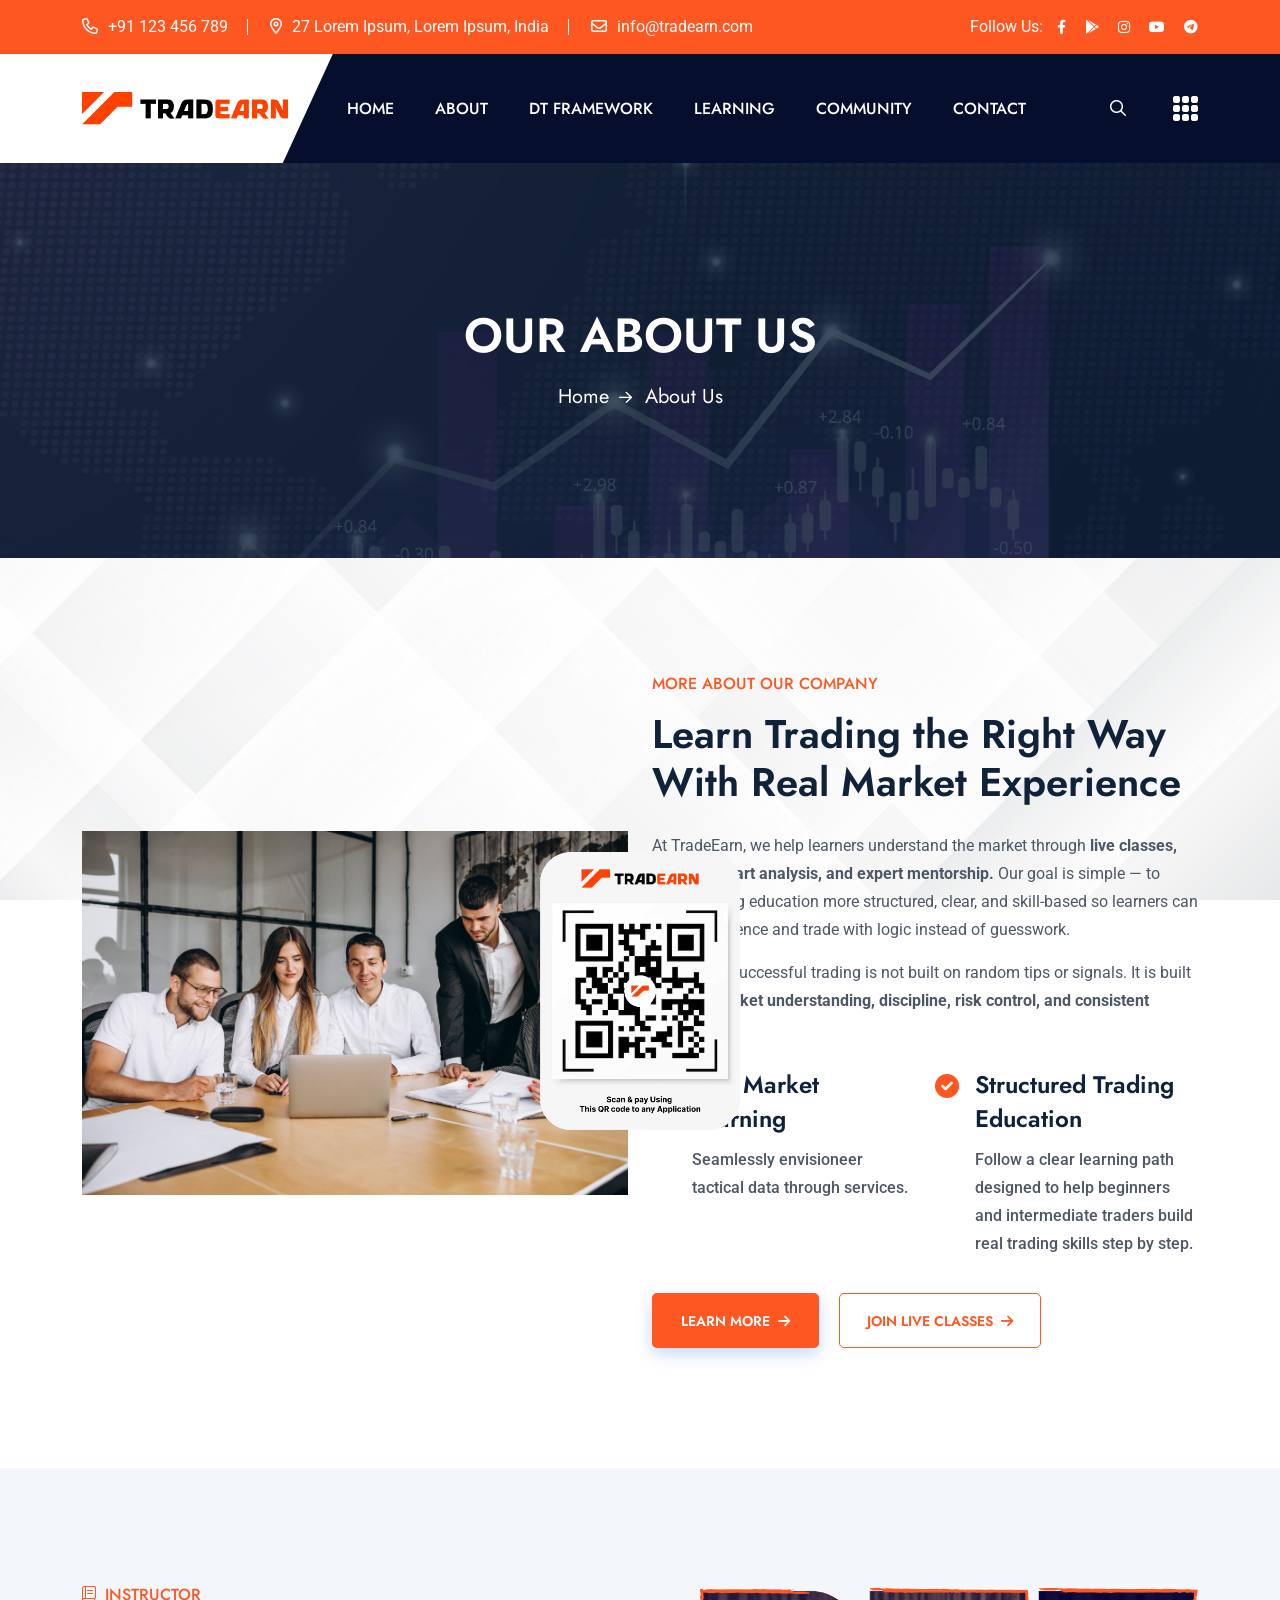
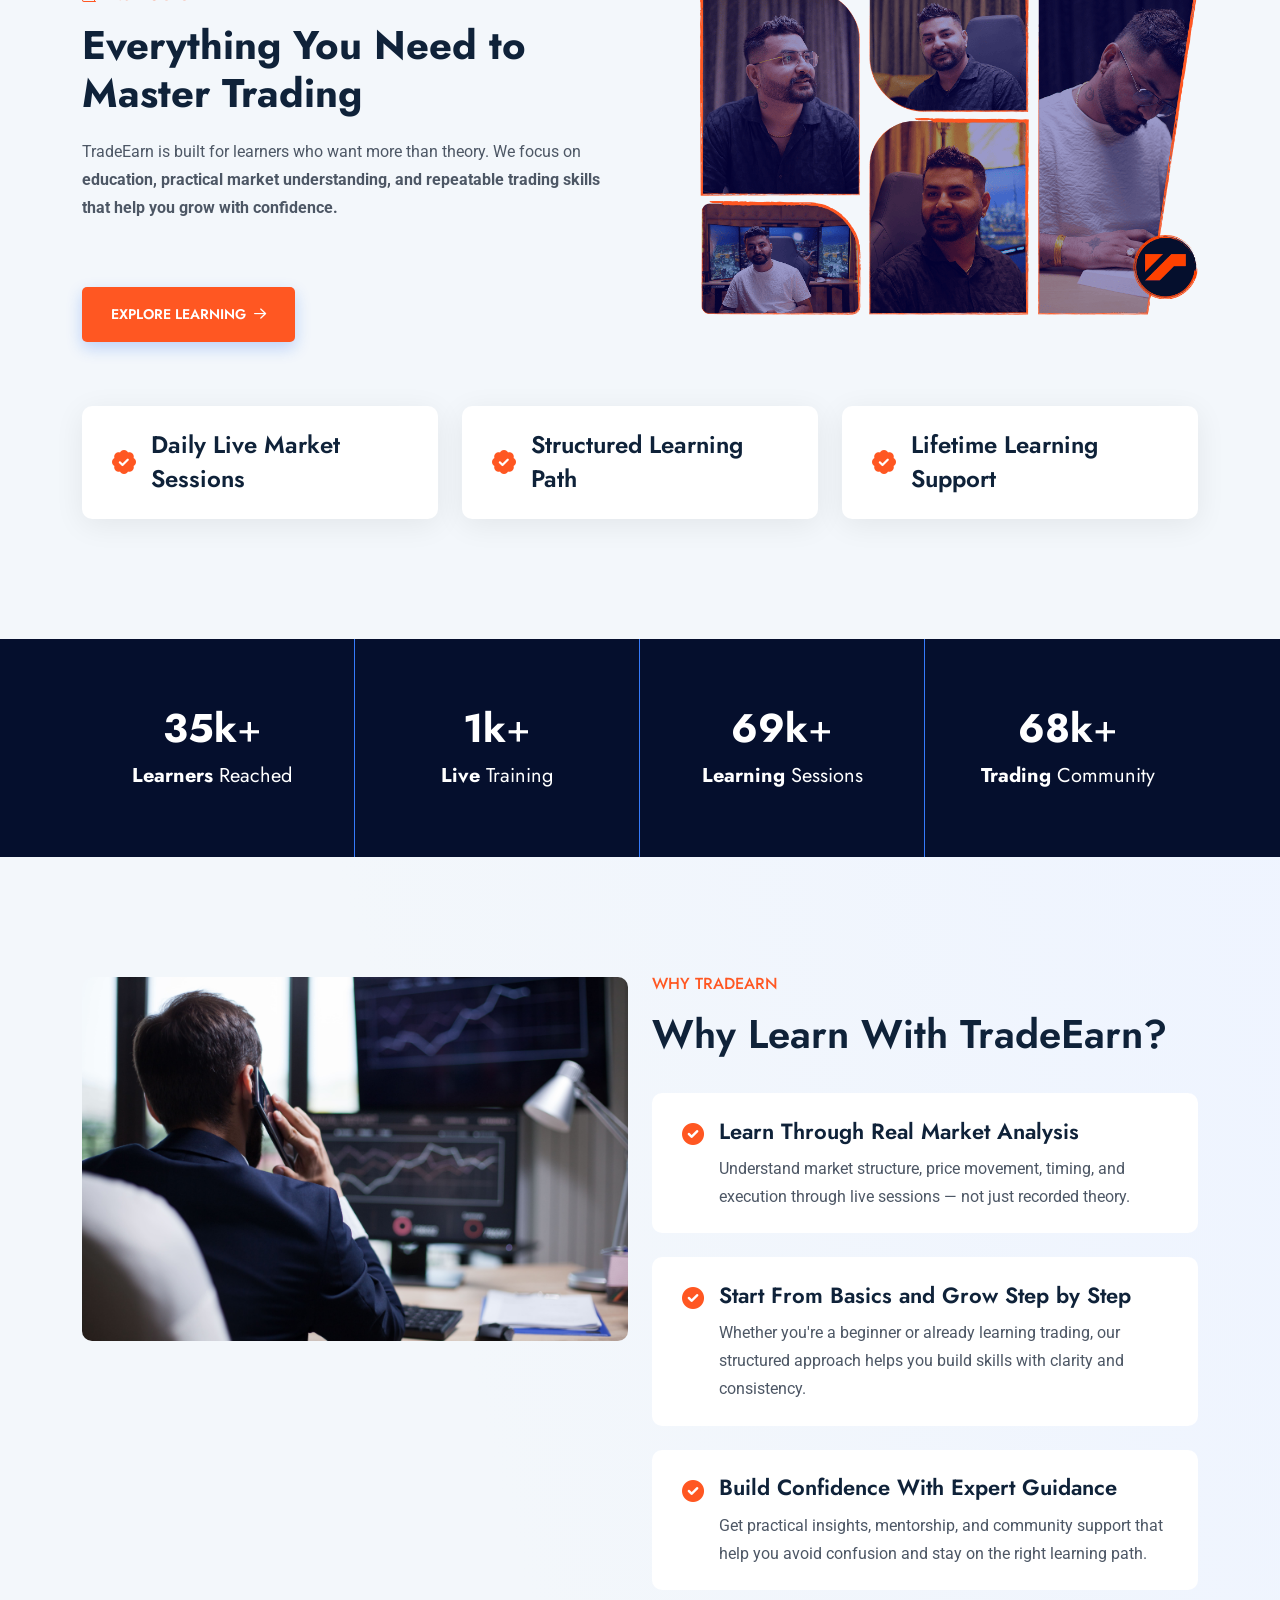
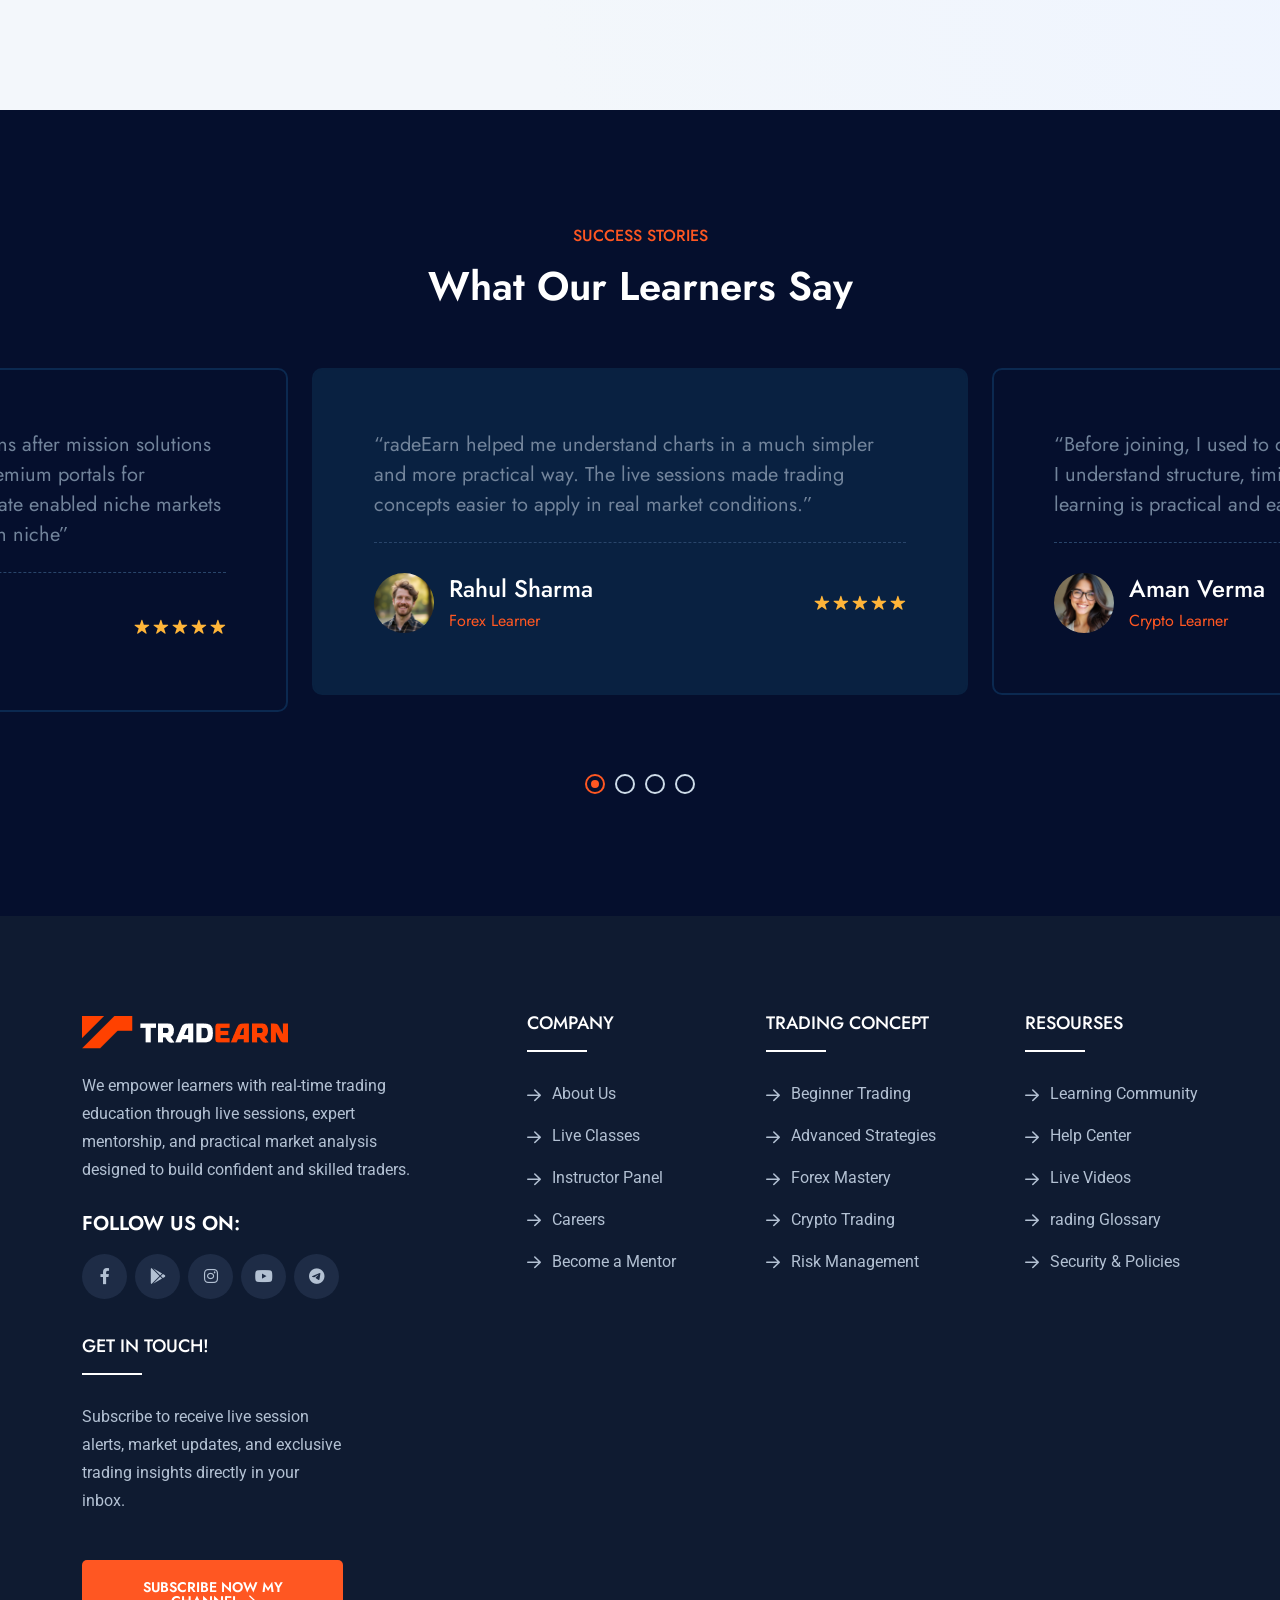
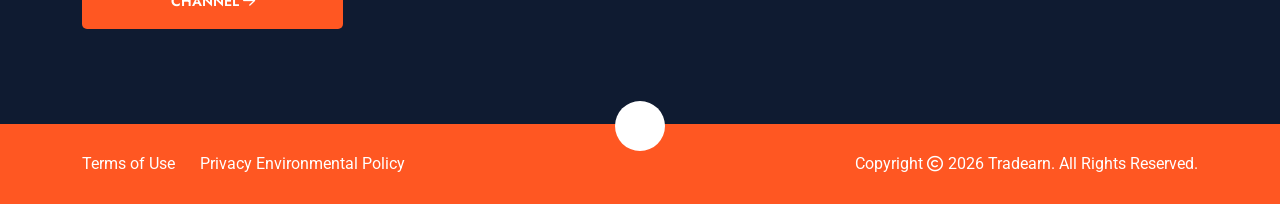
==== commit b4abb45c: "Formelting Changes" ====
--- a/about.html
+++ b/about.html
@@ -6,7 +6,9 @@
     <meta http-equiv="x-ua-compatible" content="ie=edge">
     <title>Tradearn</title>
     <meta name="viewport" content="width=device-width,initial-scale=1,shrink-to-fit=no">
-    <link href="https://fonts.googleapis.com/css2?family=Baloo+2:wght@400;500;600;700;800&amp;family=Jost:wght@300;400;500;600;700;800;900&amp;family=Roboto:wght@100;300;400;500;700&amp;display=swap" rel="stylesheet">
+    <link
+        href="https://fonts.googleapis.com/css2?family=Baloo+2:wght@400;500;600;700;800&amp;family=Jost:wght@300;400;500;600;700;800;900&amp;family=Roboto:wght@100;300;400;500;700&amp;display=swap"
+        rel="stylesheet">
     <link rel="stylesheet" href="assets/css/app.min.css">
     <link rel="stylesheet" href="assets/css/fontawesome.min.css">
     <link rel="stylesheet" href="assets/css/style.css">
@@ -46,14 +48,19 @@
                     <div class="about-logo">
                         <a href="index.html"><img src="assets/img/logo.png" alt="tradearn"></a>
                     </div>
-                    <p class="about-text">IWe empower learners with real-time trading education through live sessions, expert mentorship, and practical market analysis designed to build confident and skilled traders.
+                    <p class="about-text">IWe empower learners with real-time trading education through live sessions,
+                        expert mentorship, and practical market analysis designed to build confident and skilled
+                        traders.
                     </p>
                     <div class="th-social style2">
                         <h6 class="title">FOLLOW US ON:</h6>
-                        <a href="https://www.facebook.com/people/Tradearn-Academy" target="_blank"><i class="fab fa-facebook-f"></i></a>
-                        <a href="https://play.google.com/store/apps/details?id=co.rios.uavhh" target="_blank"><i class="fa-brands fa-google-play"></i></a>
+                        <a href="https://www.facebook.com/people/Tradearn-Academy" target="_blank"><i
+                                class="fab fa-facebook-f"></i></a>
+                        <a href="https://play.google.com/store/apps/details?id=co.rios.uavhh" target="_blank"><i
+                                class="fa-brands fa-google-play"></i></a>
                         <a href="https://www.linkedin.com/"><i class="fab fa-instagram" target="_blank"></i></a>
-                        <a href="https://youtube.com/@dimensionaltrading" target="_blank"><i class="fab fa-youtube"></i></a>
+                        <a href="https://youtube.com/@dimensionaltrading" target="_blank"><i
+                                class="fab fa-youtube"></i></a>
                         <a href="https://www.youtube.com/redirect?event=channel_header&redir_token=[base64]&q=https%3A%2F%2Ft.me%2F%2BgEdG1kOpMuplYmY1"
                             target="_blank"><i class="fa-brands fa-telegram"></i></a>
                     </div>
@@ -68,10 +75,12 @@
                         <p class="info-box_text">147/I, Lorem Ipsum, Lorem Ipsum, lorem Ipsum, india</p>
                     </div>
                     <div class="info-box-wrap">
-                        <div class="info-box_icon"><i class="fas fa-envelope"></i></div><a href="mailto:info@tradearn.com" class="info-box_link">info@tradearn.com</a>
+                        <div class="info-box_icon"><i class="fas fa-envelope"></i></div><a
+                            href="mailto:info@tradearn.com" class="info-box_link">info@tradearn.com</a>
                     </div>
                     <div class="info-box-wrap">
-                        <div class="info-box_icon"><i class="fas fa-phone"></i></div><a href="tel:+11234567890" class="info-box_link">+91 123 456 7890</a>
+                        <div class="info-box_icon"><i class="fas fa-phone"></i></div><a href="tel:+11234567890"
+                            class="info-box_link">+91 123 456 7890</a>
                     </div>
                 </div>
             </div>
@@ -86,8 +95,10 @@
                             <ul>
                                 <li><i class="far fa-phone"></i><a href="tel:+1044123456789">+91 123 456 789</a>
                                 </li>
-                                <li class="d-none d-xl-inline-block"><i class="far fa-location-dot"></i>27 Lorem Ipsum, Lorem Ipsum, India</li>
-                                <li><i class="far fa-envelope"></i><a href="mailto:info@tradearn.com">info@tradearn.com</a>
+                                <li class="d-none d-xl-inline-block"><i class="far fa-location-dot"></i>27 Lorem Ipsum,
+                                    Lorem Ipsum, India</li>
+                                <li><i class="far fa-envelope"></i><a
+                                        href="mailto:info@tradearn.com">info@tradearn.com</a>
                                 </li>
                             </ul>
                         </div>
@@ -97,11 +108,16 @@
                             <ul>
                                 <li>
                                     <div class="header-social"><span class="social-title">Follow Us:</span>
-                                        <a href="https://www.facebook.com/people/Tradearn-Academy"><i class="fab fa-facebook-f"></i></a>
-                                        <a href="https://play.google.com/store/apps/details?id=co.rios.uavhh"><i class="fa-brands fa-google-play"></i></a>
+                                        <a href="https://www.facebook.com/people/Tradearn-Academy"><i
+                                                class="fab fa-facebook-f"></i></a>
+                                        <a href="https://play.google.com/store/apps/details?id=co.rios.uavhh"><i
+                                                class="fa-brands fa-google-play"></i></a>
                                         <a href="https://www.linkedin.com/"><i class="fab fa-instagram"></i></a>
-                                        <a href="https://youtube.com/@dimensionaltrading"><i class="fab fa-youtube"></i></a>
-                                        <a href="https://www.youtube.com/redirect?event=channel_header&redir_token=[base64]&q=https%3A%2F%2Ft.me%2F%2BgEdG1kOpMuplYmY1"><i class="fa-brands fa-telegram"></i></a>
+                                        <a href="https://youtube.com/@dimensionaltrading"><i
+                                                class="fab fa-youtube"></i></a>
+                                        <a
+                                            href="https://www.youtube.com/redirect?event=channel_header&redir_token=[base64]&q=https%3A%2F%2Ft.me%2F%2BgEdG1kOpMuplYmY1"><i
+                                                class="fa-brands fa-telegram"></i></a>
                                     </div>
                                 </li>
                             </ul>
@@ -139,8 +155,10 @@
                                     <div class="col-auto d-none d-xl-block">
                                         <div class="header-button">
                                             <button type="button" class="simple-icon me-3 searchBoxToggler"><i
-                                                    class="far fa-search"></i></button> <a href="contact.html" class="th-btn style3">Join Live Classes<i
-                                                    class="fas fa-arrow-right ms-2"></i></a> <a href="#" class="simple-icon style2 ms-3 sideMenuToggler"><i
+                                                    class="far fa-search"></i></button> <a href="contact.html"
+                                                class="th-btn style3">Join Live Classes<i
+                                                    class="fas fa-arrow-right ms-2"></i></a> <a href="#"
+                                                class="simple-icon style2 ms-3 sideMenuToggler"><i
                                                     class="fa-sharp fa-solid fa-grid"></i></a>
                                         </div>
                                     </div>
@@ -176,10 +194,13 @@
                     <div class="title-area mb-35"><span class="sub-title">More About Our Company</span>
                         <h2 class="sec-title fw-semibold">Learn Trading the Right Way With Real Market Experience</h2>
                     </div>
-                    <p class="mt-n2 mb-25">At TradeEarn, we help learners understand the market through <strong>live classes, practical chart analysis, and expert mentorship. </strong> Our goal is simple — to make trading education more structured, clear, and skill-based so
+                    <p class="mt-n2 mb-25">At TradeEarn, we help learners understand the market through <strong>live
+                            classes, practical chart analysis, and expert mentorship. </strong> Our goal is simple — to
+                        make trading education more structured, clear, and skill-based so
                         learners can build confidence and trade with logic instead of guesswork.</p>
                     <p class="mt-n2 mb-25">
-                        We believe successful trading is not built on random tips or signals. It is built through <strong> market understanding, discipline, risk control, and consistent learning.</strong>
+                        We believe successful trading is not built on random tips or signals. It is built through
+                        <strong> market understanding, discipline, risk control, and consistent learning.</strong>
                     </p>
                     <div class="checklist style2 mb-35">
                         <ul>
@@ -189,11 +210,14 @@
                             </li>
                             <li>
                                 <h5 class="check-title">Structured Trading Education</h5>
-                                <p class="check-text">Follow a clear learning path designed to help beginners and intermediate traders build real trading skills step by step.</p>
+                                <p class="check-text">Follow a clear learning path designed to help beginners and
+                                    intermediate traders build real trading skills step by step.</p>
                             </li>
                         </ul>
                     </div>
-                    <div class="btn-group"><a href="about.html" class="th-btn">Learn More<i class="fas fa-arrow-right ms-2"></i></a> <a href="about.html" class="th-btn style4">JOIN LIVE CLASSES<i class="fas fa-arrow-right ms-2"></i></a></div>
+                    <div class="btn-group"><a href="about.html" class="th-btn">Learn More<i
+                                class="fas fa-arrow-right ms-2"></i></a> <a href="about.html" class="th-btn style4">JOIN
+                            LIVE CLASSES<i class="fas fa-arrow-right ms-2"></i></a></div>
                 </div>
             </div>
         </div>
@@ -202,15 +226,20 @@
         <div class="container">
             <div class="row">
                 <div class="col-xl-6 order-xl-2">
-                    <div class="become-instructor-img mb-5 mb-xl-0 ms-xl-5"><img src="assets/img/about8.png" alt="img"></div>
+                    <div class="become-instructor-img mb-5 mb-xl-0 ms-xl-5"><img src="assets/img/about8.png" alt="img">
+                    </div>
                 </div>
                 <div class="col-xl-6 order-xl-1">
-                    <div class="title-area mb-30"><span class="sub-title"><i class="fal fa-book me-1"></i> Instructor</span>
+                    <div class="title-area mb-30"><span class="sub-title"><i class="fal fa-book me-1"></i>
+                            Instructor</span>
                         <h2 class="sec-title">Everything You Need to Master Trading</h2>
                     </div>
-                    <p class="mt-n2 mb-25">TradeEarn is built for learners who want more than theory. We focus on <strong> education, practical market understanding, and repeatable trading skills that help you grow with confidence.</strong></p>
-
-                    <a href="about.html" class="th-btn mt-40">EXPLORE LEARNING <i class="fa-regular fa-arrow-right ms-1"></i></a>
+                    <p class="mt-n2 mb-25">TradeEarn is built for learners who want more than theory. We focus on
+                        <strong> education, practical market understanding, and repeatable trading skills that help you
+                            grow with confidence.</strong></p>
+
+                    <a href="about.html" class="th-btn mt-40">EXPLORE LEARNING <i
+                            class="fa-regular fa-arrow-right ms-1"></i></a>
                 </div>
             </div>
             <div class="row mt-40 gy-4">
@@ -238,25 +267,29 @@
             <div class="row justify-content-between">
                 <div class="col-sm-6 col-xl-3 counter-card-wrap">
                     <div class="counter-card">
-                        <h2 class="counter-card_number"><span class="counter-number">50</span>k<span class="fw-normal">+</span></h2>
+                        <h2 class="counter-card_number"><span class="counter-number">50</span>k<span
+                                class="fw-normal">+</span></h2>
                         <p class="counter-card_text"><strong>Learners</strong> Reached</p>
                     </div>
                 </div>
                 <div class="col-sm-6 col-xl-3 counter-card-wrap">
                     <div class="counter-card">
-                        <h2 class="counter-card_number"><span class="counter-number">1</span>k<span class="fw-normal">+</span></h2>
+                        <h2 class="counter-card_number"><span class="counter-number">1</span>k<span
+                                class="fw-normal">+</span></h2>
                         <p class="counter-card_text"><strong>Live</strong> Training</p>
                     </div>
                 </div>
                 <div class="col-sm-6 col-xl-3 counter-card-wrap">
                     <div class="counter-card">
-                        <h2 class="counter-card_number"><span class="counter-number">100</span>k<span class="fw-normal">+</span></h2>
+                        <h2 class="counter-card_number"><span class="counter-number">100</span>k<span
+                                class="fw-normal">+</span></h2>
                         <p class="counter-card_text"><strong>Learning</strong> Sessions</p>
                     </div>
                 </div>
                 <div class="col-sm-6 col-xl-3 counter-card-wrap">
                     <div class="counter-card">
-                        <h2 class="counter-card_number"><span class="counter-number">100</span>k<span class="fw-normal">+</span></h2>
+                        <h2 class="counter-card_number"><span class="counter-number">100</span>k<span
+                                class="fw-normal">+</span></h2>
                         <p class="counter-card_text"><strong>Trading</strong> Community</p>
                     </div>
                 </div>
@@ -280,21 +313,24 @@
                             <div class="icon"><i class="fa-solid fa-circle-check"></i></div>
                             <div class="content">
                                 <h3 class="title">Learn Through Real Market Analysis</h3>
-                                <p class="text">Understand market structure, price movement, timing, and execution through live sessions — not just recorded theory.</p>
+                                <p class="text">Understand market structure, price movement, timing, and execution
+                                    through live sessions — not just recorded theory.</p>
                             </div>
                         </div>
                         <div class="check-box">
                             <div class="icon"><i class="fa-solid fa-circle-check"></i></div>
                             <div class="content">
                                 <h3 class="title">Start From Basics and Grow Step by Step</h3>
-                                <p class="text">Whether you're a beginner or already learning trading, our structured approach helps you build skills with clarity and consistency.</p>
+                                <p class="text">Whether you're a beginner or already learning trading, our structured
+                                    approach helps you build skills with clarity and consistency.</p>
                             </div>
                         </div>
                         <div class="check-box">
                             <div class="icon"><i class="fa-solid fa-circle-check"></i></div>
                             <div class="content">
                                 <h3 class="title">Build Confidence With Expert Guidance</h3>
-                                <p class="text">Get practical insights, mentorship, and community support that help you avoid confusion and stay on the right learning path.</p>
+                                <p class="text">Get practical insights, mentorship, and community support that help you
+                                    avoid confusion and stay on the right learning path.</p>
                             </div>
                         </div>
                     </div>
@@ -312,53 +348,77 @@
             <div class="row gx-40 dot-style2" id="testiSlide1">
                 <div class="col-lg-6">
                     <div class="testi-grid">
-                        <p class="testi-grid_text">“radeEarn helped me understand charts in a much simpler and more practical way. The live sessions made trading concepts easier to apply in real market conditions.”</p>
+                        <p class="testi-grid_text">“radeEarn helped me understand charts in a much simpler and more
+                            practical way. The live sessions made trading concepts easier to apply in real market
+                            conditions.”</p>
                         <div class="testi-grid_bottom">
                             <div class="testi-grid_author">
                                 <div class="testi-grid_avater"><img src="assets/img/user.jpg" alt="Avater"></div>
                                 <div>
-                                    <h3 class="testi-grid_name">Rahul Sharma</h3><span class="testi-grid_desig">Forex Learner</span></div>
-                            </div>
-                            <div class="testi-grid_review"><i class="fa-solid fa-star-sharp"></i><i class="fa-solid fa-star-sharp"></i><i class="fa-solid fa-star-sharp"></i><i class="fa-solid fa-star-sharp"></i><i class="fa-solid fa-star-sharp"></i></div>
+                                    <h3 class="testi-grid_name">Rahul Sharma</h3><span class="testi-grid_desig">Forex
+                                        Learner</span>
+                                </div>
+                            </div>
+                            <div class="testi-grid_review"><i class="fa-solid fa-star-sharp"></i><i
+                                    class="fa-solid fa-star-sharp"></i><i class="fa-solid fa-star-sharp"></i><i
+                                    class="fa-solid fa-star-sharp"></i><i class="fa-solid fa-star-sharp"></i></div>
                         </div>
                     </div>
                 </div>
                 <div class="col-lg-6">
                     <div class="testi-grid">
-                        <p class="testi-grid_text">“Before joining, I used to depend on random strategies. Now I understand structure, timing, and risk much better. The learning is practical and easy to follow.”</p>
+                        <p class="testi-grid_text">“Before joining, I used to depend on random strategies. Now I
+                            understand structure, timing, and risk much better. The learning is practical and easy to
+                            follow.”</p>
                         <div class="testi-grid_bottom">
                             <div class="testi-grid_author">
                                 <div class="testi-grid_avater"><img src="assets/img/user2.jpg" alt="Avater"></div>
                                 <div>
-                                    <h3 class="testi-grid_name">Aman Verma</h3><span class="testi-grid_desig">Crypto Learner</span></div>
-                            </div>
-                            <div class="testi-grid_review"><i class="fa-solid fa-star-sharp"></i><i class="fa-solid fa-star-sharp"></i><i class="fa-solid fa-star-sharp"></i><i class="fa-solid fa-star-sharp"></i><i class="fa-solid fa-star-sharp"></i></div>
+                                    <h3 class="testi-grid_name">Aman Verma</h3><span class="testi-grid_desig">Crypto
+                                        Learner</span>
+                                </div>
+                            </div>
+                            <div class="testi-grid_review"><i class="fa-solid fa-star-sharp"></i><i
+                                    class="fa-solid fa-star-sharp"></i><i class="fa-solid fa-star-sharp"></i><i
+                                    class="fa-solid fa-star-sharp"></i><i class="fa-solid fa-star-sharp"></i></div>
                         </div>
                     </div>
                 </div>
                 <div class="col-lg-6">
                     <div class="testi-grid">
-                        <p class="testi-grid_text">“The best part is the live explanation and market breakdown. It feels like learning trading the right way instead of just watching theory.”</p>
+                        <p class="testi-grid_text">“The best part is the live explanation and market breakdown. It feels
+                            like learning trading the right way instead of just watching theory.”</p>
                         <div class="testi-grid_bottom">
                             <div class="testi-grid_author">
                                 <div class="testi-grid_avater"><img src="assets/img/user3.jpg" alt="Avater"></div>
                                 <div>
-                                    <h3 class="testi-grid_name">Prashant Thakur</h3><span class="testi-grid_desig">Market Learner</span></div>
-                            </div>
-                            <div class="testi-grid_review"><i class="fa-solid fa-star-sharp"></i><i class="fa-solid fa-star-sharp"></i><i class="fa-solid fa-star-sharp"></i><i class="fa-solid fa-star-sharp"></i><i class="fa-solid fa-star-sharp"></i></div>
+                                    <h3 class="testi-grid_name">Prashant Thakur</h3><span
+                                        class="testi-grid_desig">Market Learner</span>
+                                </div>
+                            </div>
+                            <div class="testi-grid_review"><i class="fa-solid fa-star-sharp"></i><i
+                                    class="fa-solid fa-star-sharp"></i><i class="fa-solid fa-star-sharp"></i><i
+                                    class="fa-solid fa-star-sharp"></i><i class="fa-solid fa-star-sharp"></i></div>
                         </div>
                     </div>
                 </div>
                 <div class="col-lg-6">
                     <div class="testi-grid">
-                        <p class="testi-grid_text">“Mission maximize visionary solutions after mission solutions critical action items productivate premium portals for impactful -services stinctively negotiate enabled niche markets via growth strategies enabled growth niche”</p>
+                        <p class="testi-grid_text">“Mission maximize visionary solutions after mission solutions
+                            critical action items productivate premium portals for impactful -services stinctively
+                            negotiate enabled niche markets via growth strategies enabled growth niche”</p>
                         <div class="testi-grid_bottom">
                             <div class="testi-grid_author">
-                                <div class="testi-grid_avater"><img src="assets/img/update1/testimonial/testi_1_4.jpg" alt="Avater"></div>
+                                <div class="testi-grid_avater"><img src="assets/img/update1/testimonial/testi_1_4.jpg"
+                                        alt="Avater"></div>
                                 <div>
-                                    <h3 class="testi-grid_name">Melesio Fendy</h3><span class="testi-grid_desig">CSE Student</span></div>
-                            </div>
-                            <div class="testi-grid_review"><i class="fa-solid fa-star-sharp"></i><i class="fa-solid fa-star-sharp"></i><i class="fa-solid fa-star-sharp"></i><i class="fa-solid fa-star-sharp"></i><i class="fa-solid fa-star-sharp"></i></div>
+                                    <h3 class="testi-grid_name">Melesio Fendy</h3><span class="testi-grid_desig">CSE
+                                        Student</span>
+                                </div>
+                            </div>
+                            <div class="testi-grid_review"><i class="fa-solid fa-star-sharp"></i><i
+                                    class="fa-solid fa-star-sharp"></i><i class="fa-solid fa-star-sharp"></i><i
+                                    class="fa-solid fa-star-sharp"></i><i class="fa-solid fa-star-sharp"></i></div>
                         </div>
                     </div>
                 </div>
@@ -376,14 +436,23 @@
                                 <div class="about-logo">
                                     <a href="index.html"><img src="assets/img/white-logo.png" alt="tradearn"></a>
                                 </div>
-                                <p class="about-text">We empower learners with real-time trading education through live sessions, expert mentorship, and practical market analysis designed to build confident and skilled traders.</p>
+                                <p class="about-text">We empower learners with real-time trading education through live
+                                    sessions, expert mentorship, and practical market analysis designed to build
+                                    confident and skilled traders.</p>
                                 <div class="th-social">
                                     <h6 class="title text-white">FOLLOW US ON:</h6>
-                                    <a target="_blank" href="https://www.facebook.com/people/Tradearn-Academy"><i class="fab fa-facebook-f"></i></a>
-                                    <a target="_blank" href="https://play.google.com/store/apps/details?id=co.rios.uavhh"><i class="fa-brands fa-google-play"></i></a>
-                                    <a target="_blank" href="https://www.linkedin.com/"><i class="fab fa-instagram"></i></a>
-                                    <a target="_blank" href="https://youtube.com/@dimensionaltrading"><i class="fab fa-youtube"></i></a>
-                                    <a target="_blank" href="https://www.youtube.com/redirect?event=channel_header&redir_token=[base64]&q=https%3A%2F%2Ft.me%2F%2BgEdG1kOpMuplYmY1"><i class="fa-brands fa-telegram"></i></a>
+                                    <a target="_blank" href="https://www.facebook.com/people/Tradearn-Academy"><i
+                                            class="fab fa-facebook-f"></i></a>
+                                    <a target="_blank"
+                                        href="https://play.google.com/store/apps/details?id=co.rios.uavhh"><i
+                                            class="fa-brands fa-google-play"></i></a>
+                                    <a target="_blank" href="https://www.linkedin.com/"><i
+                                            class="fab fa-instagram"></i></a>
+                                    <a target="_blank" href="https://youtube.com/@dimensionaltrading"><i
+                                            class="fab fa-youtube"></i></a>
+                                    <a target="_blank"
+                                        href="https://www.youtube.com/redirect?event=channel_header&redir_token=[base64]&q=https%3A%2F%2Ft.me%2F%2BgEdG1kOpMuplYmY1"><i
+                                            class="fa-brands fa-telegram"></i></a>
                                 </div>
                             </div>
                         </div>
@@ -394,7 +463,9 @@
                             <div class="menu-all-pages-container">
                                 <ul class="menu">
                                     <li><a target="_blank" href="about.html">About Us</a></li>
-                                    <li><a target="_blank" href="https://www.youtube.com/@dimensionaltrading/videos">Live Classes</a></li>
+                                    <li><a target="_blank"
+                                            href="https://www.youtube.com/@dimensionaltrading/videos">Live Classes</a>
+                                    </li>
                                     <li><a target="_blank" href="about.html">Instructor Panel</a></li>
                                     <li><a target="_blank" href="Contact.html">Careers</a></li>
                                     <li><a target="_blank" href="about.html">Become a Mentor</a></li>
@@ -407,11 +478,21 @@
                             <h3 class="widget_title">Trading Concept</h3>
                             <div class="menu-all-pages-container">
                                 <ul class="menu">
-                                    <li><a target="_blank" href="https://www.youtube.com/watch?v=CMX_UJc7ueU&t=1237s">Beginner Trading</a></li>
-                                    <li><a target="_blank" href="https://www.youtube.com/watch?v=CMX_UJc7ueU&t=1237s">Advanced Strategies</a></li>
-                                    <li><a target="_blank" href="https://www.youtube.com/watch?v=CMX_UJc7ueU&t=1237s">Forex Mastery</a></li>
-                                    <li><a target="_blank" href="https://www.youtube.com/watch?v=CMX_UJc7ueU&t=1237s">Crypto Trading</a></li>
-                                    <li><a target="_blank" href="https://www.youtube.com/watch?v=CMX_UJc7ueU&t=1237s">Risk Management</a></li>
+                                    <li><a target="_blank"
+                                            href="https://www.youtube.com/watch?v=CMX_UJc7ueU&t=1237s">Beginner
+                                            Trading</a></li>
+                                    <li><a target="_blank"
+                                            href="https://www.youtube.com/watch?v=CMX_UJc7ueU&t=1237s">Advanced
+                                            Strategies</a></li>
+                                    <li><a target="_blank"
+                                            href="https://www.youtube.com/watch?v=CMX_UJc7ueU&t=1237s">Forex Mastery</a>
+                                    </li>
+                                    <li><a target="_blank"
+                                            href="https://www.youtube.com/watch?v=CMX_UJc7ueU&t=1237s">Crypto
+                                            Trading</a></li>
+                                    <li><a target="_blank"
+                                            href="https://www.youtube.com/watch?v=CMX_UJc7ueU&t=1237s">Risk
+                                            Management</a></li>
                                 </ul>
                             </div>
                         </div>
@@ -423,8 +504,12 @@
                                 <ul class="menu">
                                     <li><a target="_blank" href="learning.html">Learning Community</a></li>
                                     <li><a target="_blank" href="contact.html">Help Center</a></li>
-                                    <li><a target="_blank" href="https://www.youtube.com/@dimensionaltrading/videos">Live Videos</a></li>
-                                    <li><a target="_blank" href="https://www.youtube.com/@dimensionaltrading/featured">rading Glossary</a></li>
+                                    <li><a target="_blank"
+                                            href="https://www.youtube.com/@dimensionaltrading/videos">Live Videos</a>
+                                    </li>
+                                    <li><a target="_blank"
+                                            href="https://www.youtube.com/@dimensionaltrading/featured">rading
+                                            Glossary</a></li>
                                     <li><a target="_blank" href="contact.html">Security & Policies</a></li>
                                 </ul>
                             </div>
@@ -433,9 +518,11 @@
                     <div class="col-md-6 col-xl-3">
                         <div class="widget newsletter-widget footer-widget style2">
                             <h3 class="widget_title">Get in touch!</h3>
-                            <p class="footer-text">Subscribe to receive live session alerts, market updates, and exclusive trading insights directly in your inbox.</p>
+                            <p class="footer-text">Subscribe to receive live session alerts, market updates, and
+                                exclusive trading insights directly in your inbox.</p>
                             <form class="newsletter-form form-group">
-                                <a target="_blank" href="https://www.youtube.com/@dimensionaltrading?sub_confirmation=1" target="_blank" type="submit" class="th-btn style3">Subscribe Now My Channel<i
+                                <a target="_blank" href="https://www.youtube.com/@dimensionaltrading?sub_confirmation=1"
+                                    target="_blank" type="submit" class="th-btn style3">Subscribe Now My Channel<i
                                         class="far fa-arrow-right ms-1"></i></a>
                             </form>
                         </div>
@@ -455,7 +542,8 @@
                         </div>
                     </div>
                     <div class="col-lg-auto">
-                        <p class="copyright-text">Copyright <i class="far fa-copyright"></i> 2026 <a href="index.html" target="_blank">Tradearn</a>. All Rights Reserved.</p>
+                        <p class="copyright-text">Copyright <i class="far fa-copyright"></i> 2026 <a href="index.html"
+                                target="_blank">Tradearn</a>. All Rights Reserved.</p>
                     </div>
                 </div>
             </div>
@@ -482,7 +570,7 @@
     <script>
         document.oncontextmenu = null;
         window.oncontextmenu = null;
-        document.addEventListener("contextmenu", function(e) {
+        document.addEventListener("contextmenu", function (e) {
             e.stopPropagation();
         }, true);
     </script>
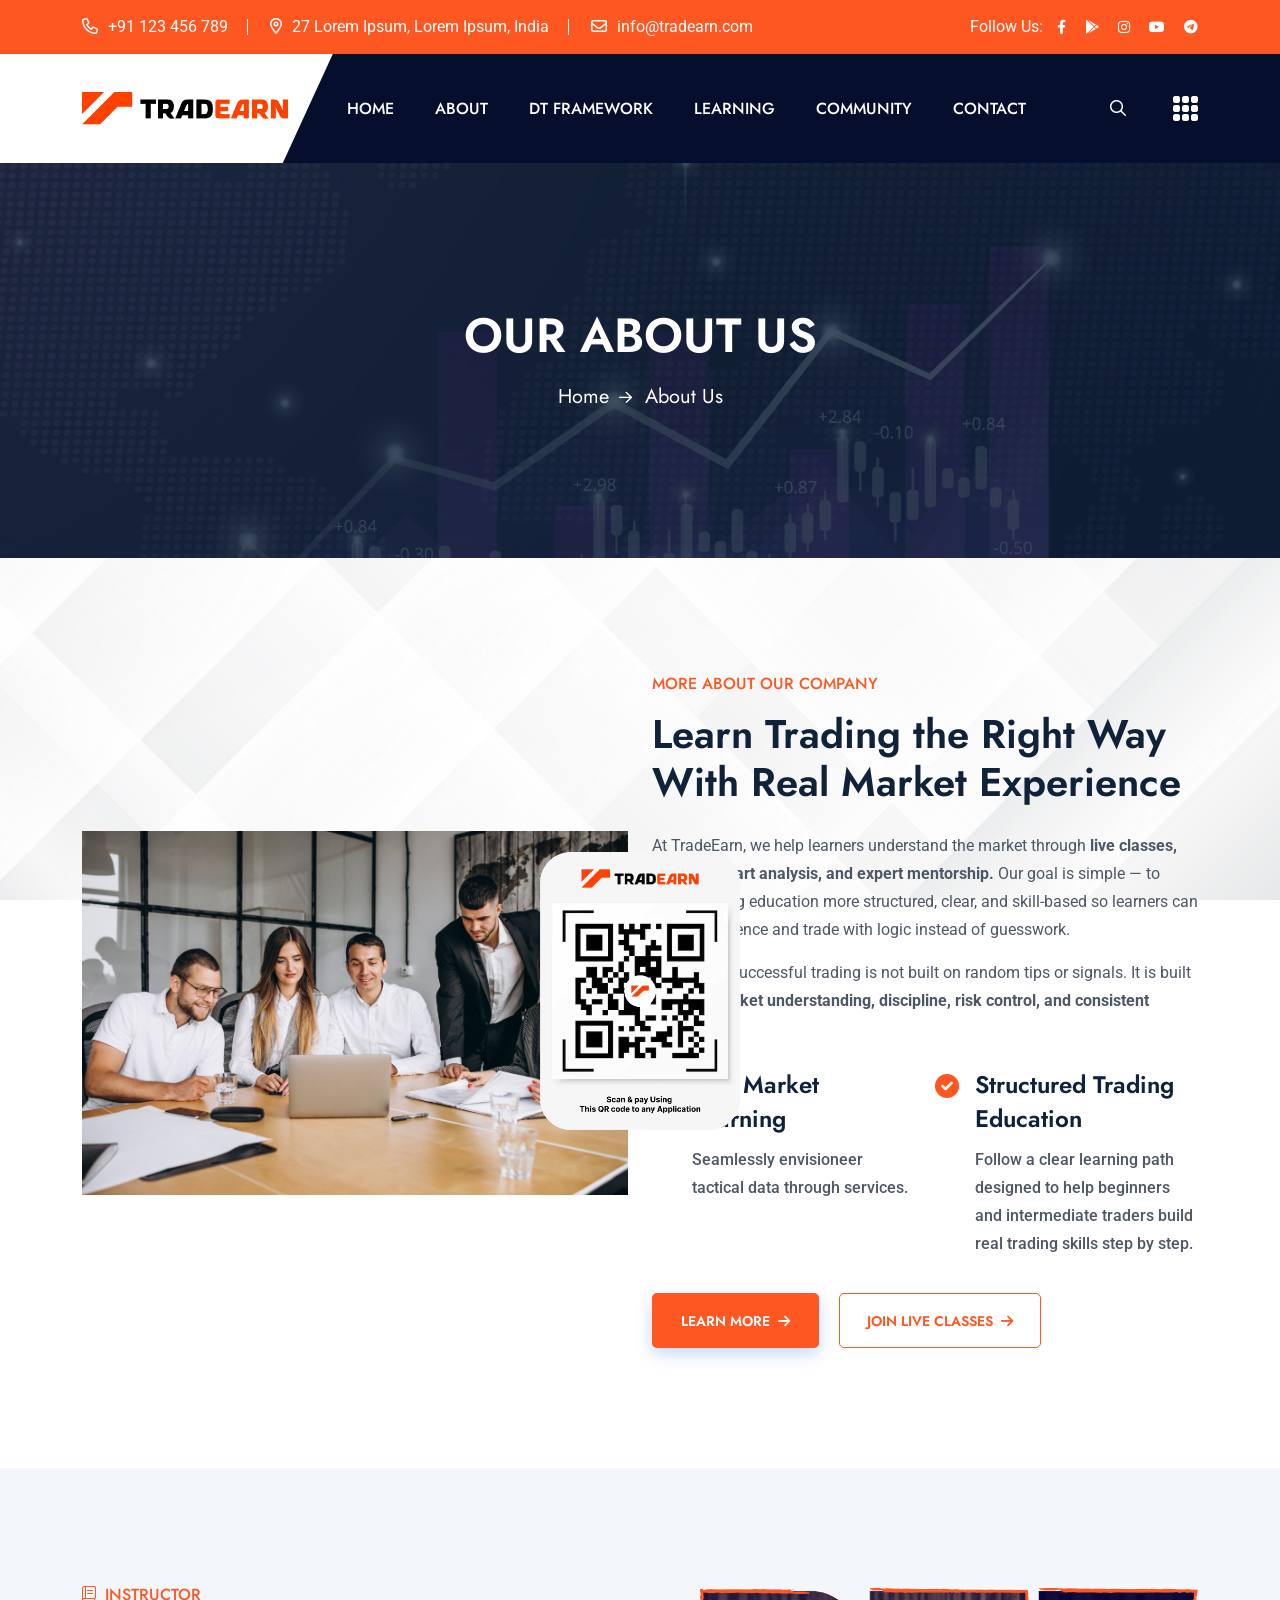
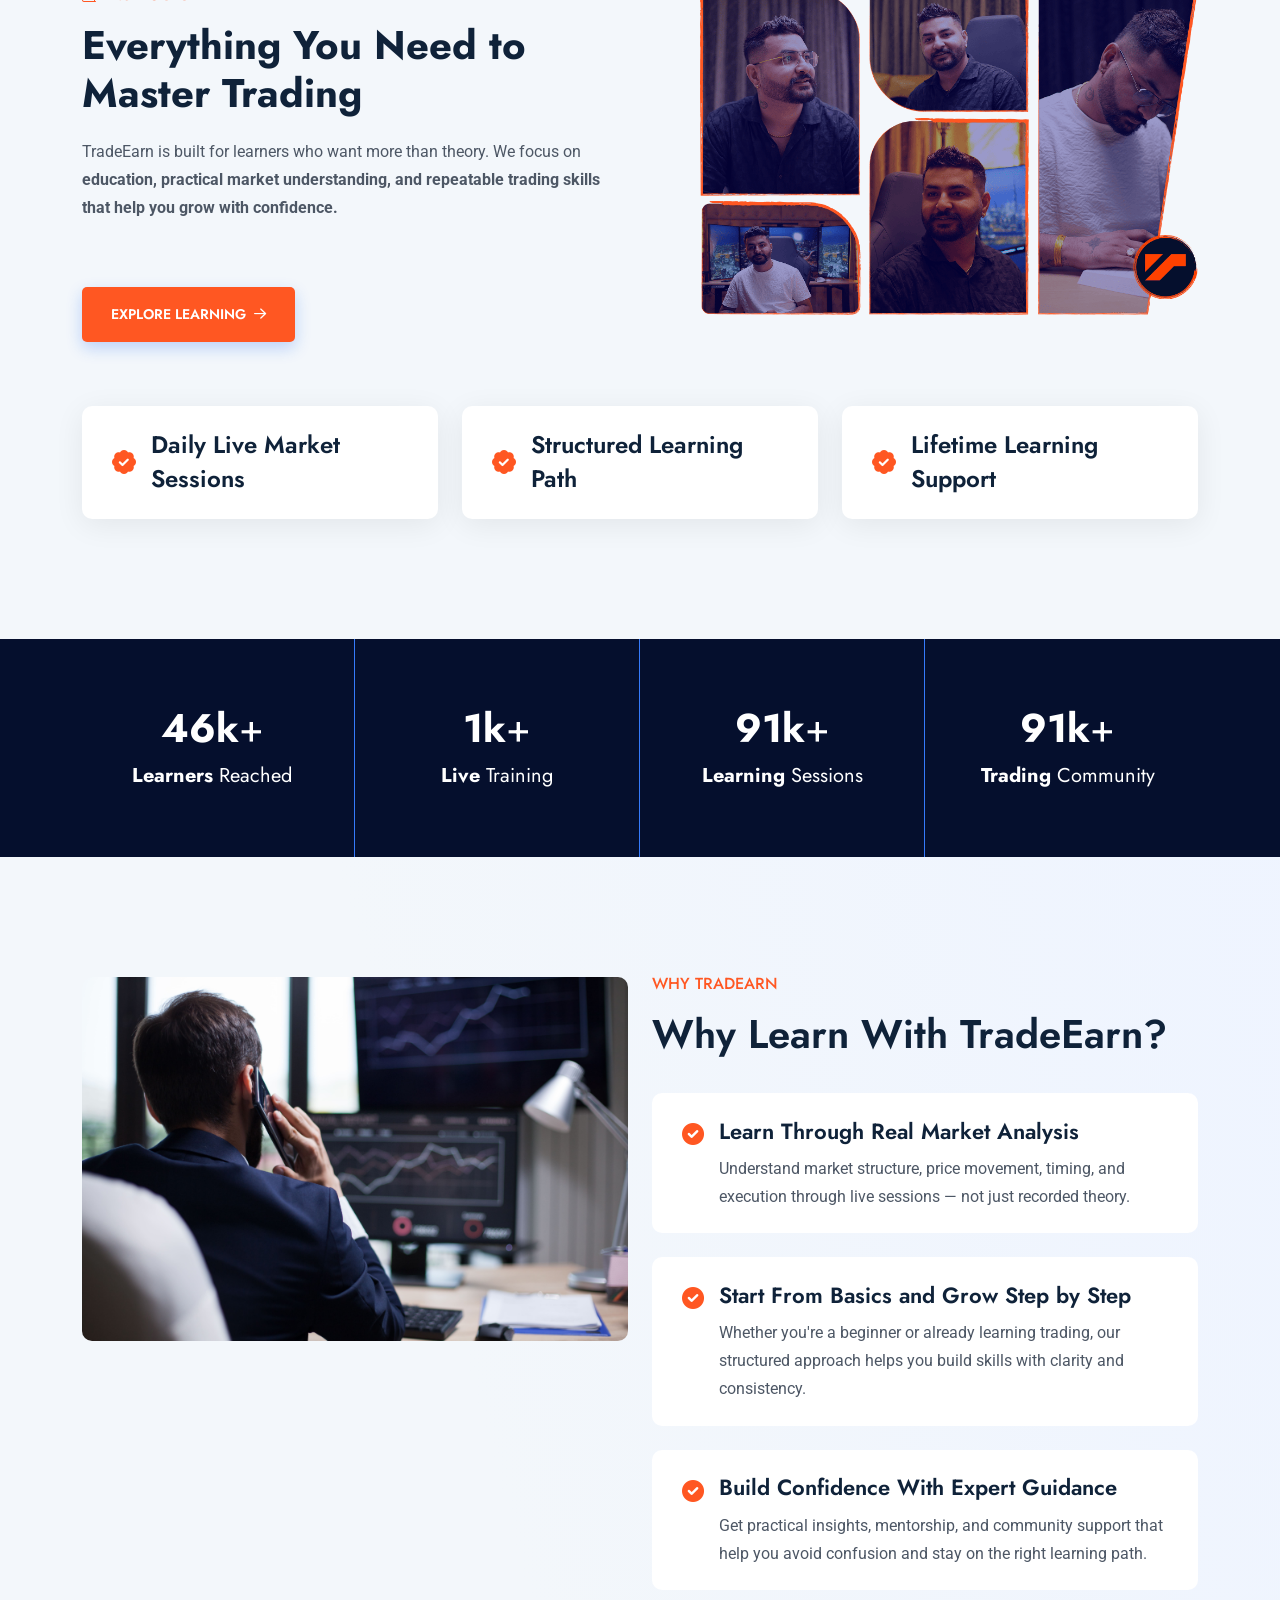
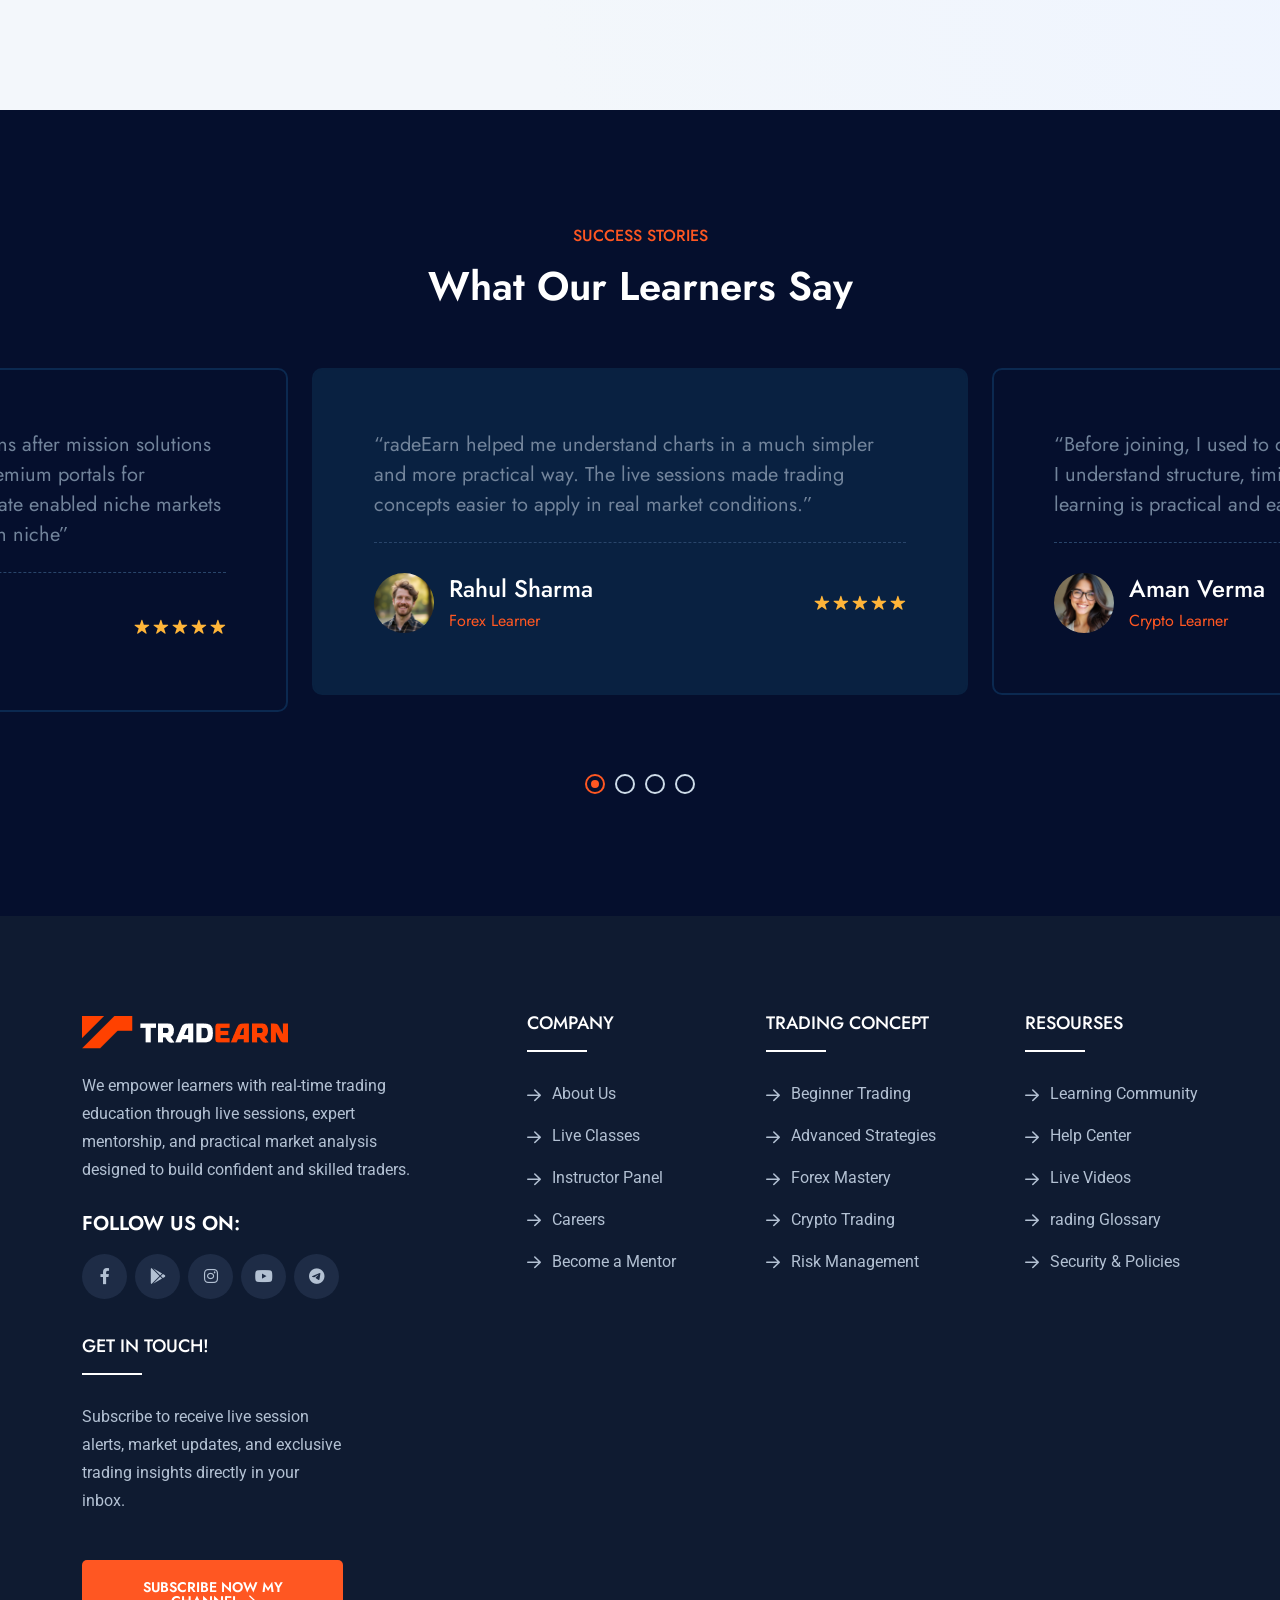
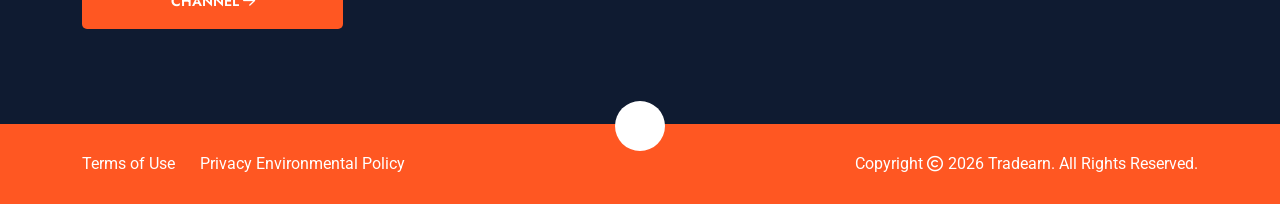
==== commit a7960305: "some Changes" ====
--- a/about.html
+++ b/about.html
@@ -467,7 +467,7 @@
                                             href="https://www.youtube.com/@dimensionaltrading/videos">Live Classes</a>
                                     </li>
                                     <li><a target="_blank" href="about.html">Instructor Panel</a></li>
-                                    <li><a target="_blank" href="Contact.html">Careers</a></li>
+                                    <li><a target="_blank" href="contact.html">Careers</a></li>
                                     <li><a target="_blank" href="about.html">Become a Mentor</a></li>
                                 </ul>
                             </div>
